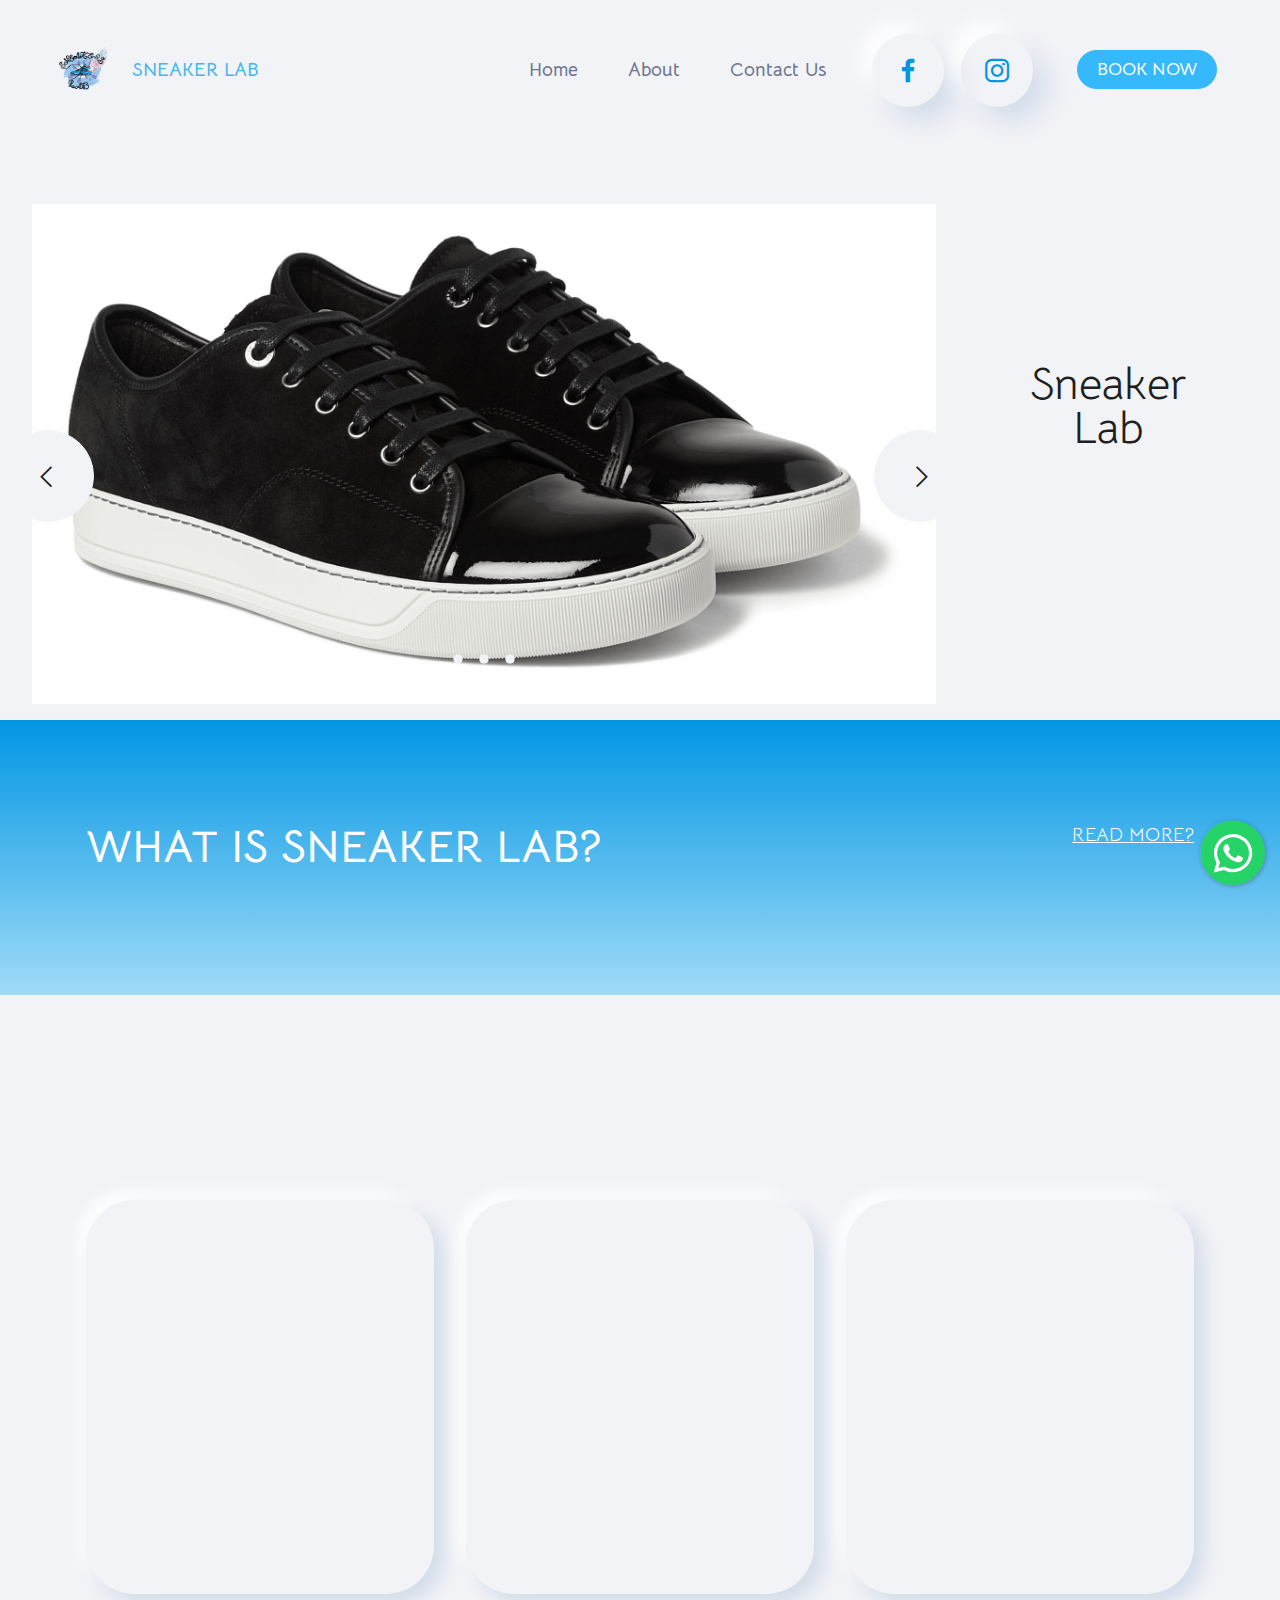
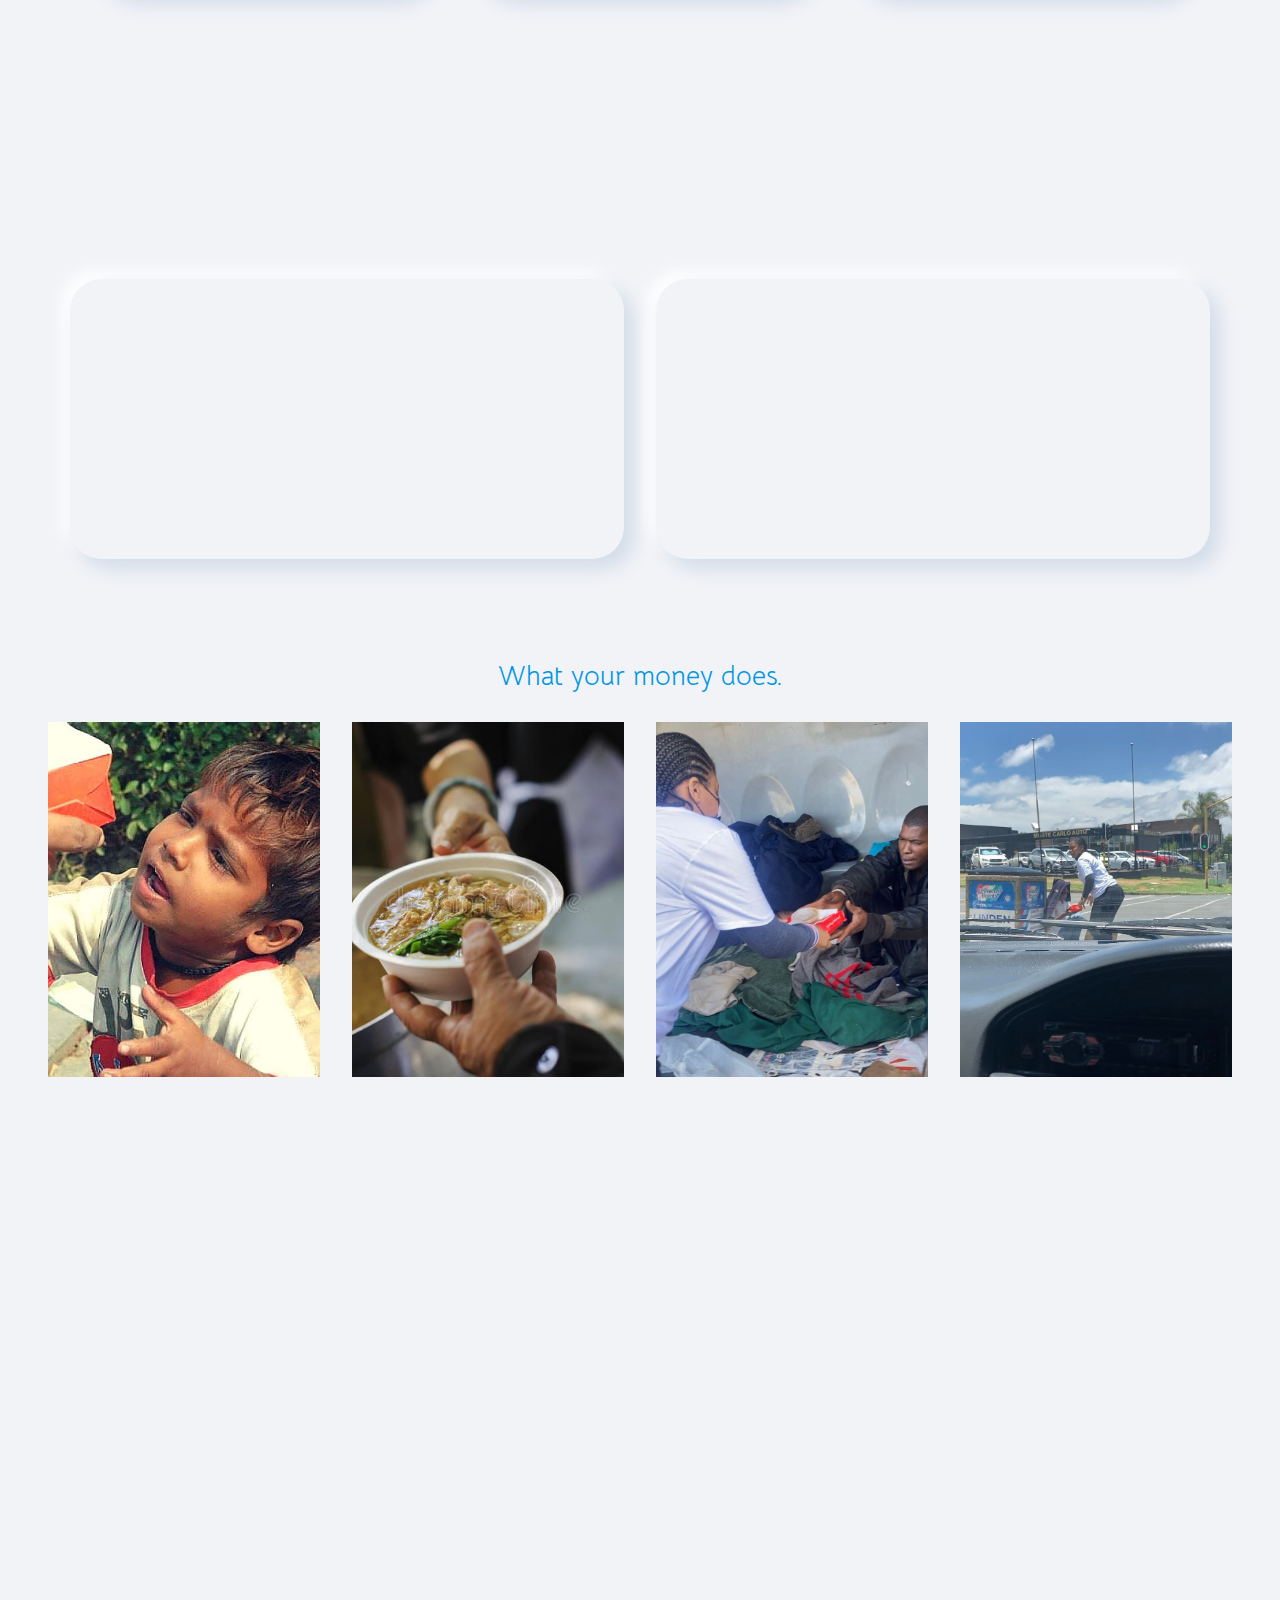
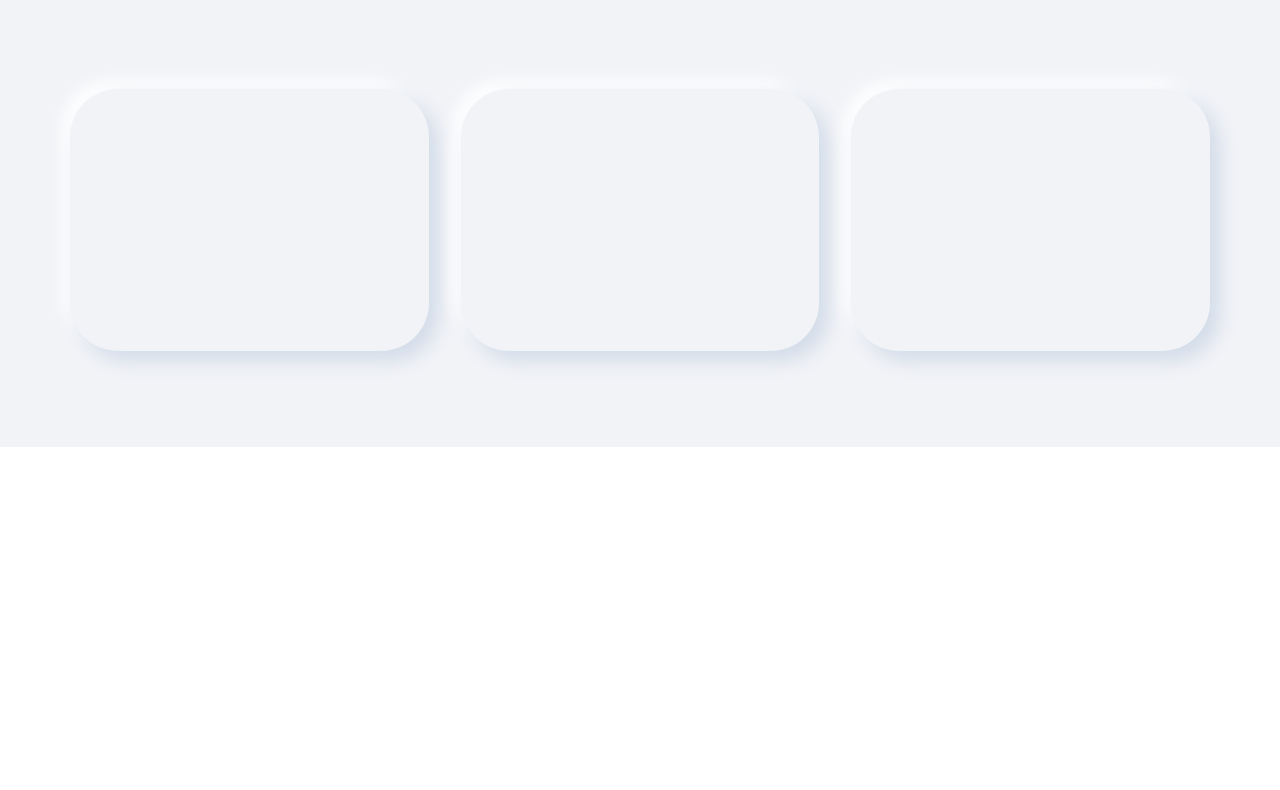
==== index.html @ 03f4afb6 "create github pages" ====
<!DOCTYPE html>
<html  >
<head>
  
  <meta charset="UTF-8">
  <meta http-equiv="X-UA-Compatible" content="IE=edge">
  
  <meta name="viewport" content="width=device-width, initial-scale=1, minimum-scale=1">
  <link rel="shortcut icon" href="assets/images/a-new-design-made-with-postermywall-180x127.png" type="image/x-icon">
  <meta name="description" content="">
  
  
  <title>Home</title>
  <link rel="stylesheet" href="assets/web/assets/mobirise-icons2/mobirise2.css">
  <link rel="stylesheet" href="assets/tether/tether.min.css">
  <link rel="stylesheet" href="assets/bootstrap/css/bootstrap.min.css">
  <link rel="stylesheet" href="assets/bootstrap/css/bootstrap-grid.min.css">
  <link rel="stylesheet" href="assets/bootstrap/css/bootstrap-reboot.min.css">
  <link rel="stylesheet" href="assets/animatecss/animate.css">
    <link rel="stylesheet" href="assets/chatbutton/floating-wpp.css">
  <link rel="stylesheet" href="assets/dropdown/css/style.css">
  <link rel="stylesheet" href="assets/socicon/css/styles.css">
  <link rel="preload" href="https://fonts.googleapis.com/css?family=Bellota+Text:300,300i,400,400i,700,700i&display=swap" as="style" onload="this.onload=null;this.rel='stylesheet'">
  <noscript><link rel="stylesheet" href="https://fonts.googleapis.com/css?family=Bellota+Text:300,300i,400,400i,700,700i&display=swap"></noscript>
  <link rel="preload" as="style" href="assets/mobirise/css/mbr-additional.css"><link rel="stylesheet" href="assets/mobirise/css/mbr-additional.css" type="text/css">
  
  
  
  
</head>
<body>
  
  <section class="menu menu1 cid-sWu8OnrhrU" once="menu" id="header">
    
    <nav class="navbar navbar-dropdown navbar-expand-lg">
        <div class="container">
            <div class="navbar-brand">
                <span class="navbar-logo">
                    <a href="index.html#intro">
                        <img src="[data-uri]" alt="logo" style="height: 3rem;" loading="lazy" class="lazyload" data-src="assets/images/a-new-design-made-with-postermywall-180x127.png">
                    </a>
                </span>
                <span class="navbar-caption-wrap"><a class="navbar-caption text-info text-primary display-7" href="index.html#intro">SNEAKER LAB</a></span>
            </div>
            <button class="navbar-toggler" type="button" data-toggle="collapse" data-target="#navbarSupportedContent" aria-controls="navbarNavAltMarkup" aria-expanded="false" aria-label="Toggle navigation">
                <div class="hamburger">
                    <span></span>
                    <span></span>
                    <span></span>
                    <span></span>
                </div>
            </button>
            <div class="collapse navbar-collapse" id="navbarSupportedContent">
                <ul class="navbar-nav nav-dropdown" data-app-modern-menu="true"><li class="nav-item"><a class="nav-link link text-warning text-primary display-7" href="index.html#intro">
                            Home</a></li>
                    <li class="nav-item"><a class="nav-link link text-warning text-primary display-7" href="about.html#content2-a">
                            About</a></li>
                    <li class="nav-item"><a class="nav-link link text-warning text-primary display-7" href="index.html#contact-us">Contact Us</a></li></ul>
                <div class="icons-menu">
                    <a class="iconfont-wrapper" href="https://www.facebook.com/Sneakers_Lab-111916371315018" target="_blank">
                        <span class="p-2 mbr-iconfont socicon-facebook socicon"></span>
                    </a>
                    <a class="iconfont-wrapper" href="https://www.instagram.com/__sneakers_lab_/" target="_blank">
                        <span class="p-2 mbr-iconfont socicon-instagram socicon"></span>
                    </a>
                    
                    
                </div>
                <div class="navbar-buttons mbr-section-btn"><a class="btn btn-success display-4" href="booking.html#form">BOOK NOW</a></div>
            </div>
        </div>
    </nav>
</section>

<section data-bs-version="5.1" class="slider2 bistro_header6 cid-sWczAq9Obl" id="intro">
    
    
    <div class="container-fluid">
        <div class="row justify-content-center">
            <div class="col-12 col-md-12 col-lg-9">
                <div class="carousel slide carousel-fade" id="sYumFVxSzv" data-ride="carousel" data-bs-ride="carousel" data-interval="4000" data-bs-interval="4000">
                    <ol class="carousel-indicators">
                        <li data-slide-to="0" data-bs-slide-to="0" class="active" data-target="#sYumFVxSzv" data-bs-target="#sYumFVxSzv"></li><li data-slide-to="1" data-bs-slide-to="1" class="active" data-target="#sYumFVxSzv" data-bs-target="#sYumFVxSzv"></li><li data-slide-to="2" data-bs-slide-to="2" class="active" data-target="#sYumFVxSzv" data-bs-target="#sYumFVxSzv"></li>
                        
                        
                    </ol>
                    <div class="carousel-inner">
                        

                        <div class="carousel-item slider-image item active">
                            <div class="item-wrapper">
                                <img class="d-block w-100 lazyload" src="[data-uri]" data-slide-to="1" data-bs-slide-to="1" loading="lazy" data-src="assets/images/mbr-1920x1280.png">
                                
                            </div>
                        </div><div class="carousel-item slider-image item">
                            <div class="item-wrapper">
                                <img class="d-block w-100 lazyload" src="[data-uri]" data-slide-to="2" data-bs-slide-to="2" loading="lazy" data-src="assets/images/mbr-1920x1280.jpg">
                                
                            </div>
                        </div><div class="carousel-item slider-image item">
                            <div class="item-wrapper">
                                <img class="d-block w-100 lazyload" src="[data-uri]" data-slide-to="0" data-bs-slide-to="0" loading="lazy" data-src="assets/images/mbr-1920x1141.jpg">
                                
                            </div>
                        </div>
                    </div>
                    <a class="carousel-control carousel-control-prev" role="button" data-slide="prev" data-bs-slide="prev" href="#sYumFVxSzv">
                        <span class="mobi-mbri mobi-mbri-arrow-prev" aria-hidden="true"></span>
                        <span class="sr-only visually-hidden">Previous</span>
                    </a>
                    <a class="carousel-control carousel-control-next" role="button" data-slide="next" data-bs-slide="next" href="#sYumFVxSzv">
                        <span class="mobi-mbri mobi-mbri-arrow-next" aria-hidden="true"></span>
                        <span class="sr-only visually-hidden">Next</span>
                    </a>
                </div>
            </div>
            <div class="col-12 col-md-12 col-lg-3 height_100">
                <div class="content_wrap">
                    <div class="header_box">
                        <h5 class="mbr-section-title mbr-fonts-style display-2">Sneaker Lab</h5>
                        <p class="mbr-section-text mb-0 mbr-fonts-style display-4">For the Best Clean sneakers make your booking and bring those sneakers for a fix.</p>
                        
                    
                    </div>
                </div>
            </div>
        </div>
    </div>
</section>

<section class="title2 cleanm4_title2 cid-sWcPcFgCgg" id="read-more">

	

	

	<div class="align-center container">
		<div class="row">
			<div class="col-lg-12 col-md-12">
				<div class="content-inner d-flex justify-content-between flex-wrap align-center">
					<div class="left-content">
						<h1 class="mbr-fonts-style mbr-section-title mbr-bold align-left display-2">WHAT IS SNEAKER LAB?
						</h1>
						<p class="mbr-text align-left mbr-fonts-style display-7">It is a laboratory&nbsp; which focuses on the washing sneakers with the best chemicals<br>with the intention of keeping them new and clean as possible.</p>
					</div>
					<div class="right-content">
						<p class="mbr-text align-center mbr-fonts-style display-7"><a href="about.html#info" class="text-white">READ MORE?</a></p>
						<div class="buttons-wrap w-100">
							
						</div>
					</div>

				</div>
			</div>
		</div>
	</div>
</section>

<section class="team2 cid-svGY7IsFgK" id="our-team">
    
    
    <div class="container">
        <div class="row justify-content-center">
            <div class="col-12">
                <h2 class="title align-left mbr-fonts-style mb-5 display-2"><strong>Our Team</strong></h2>

            </div>
            <div class="card col-12 col-md-6 col-lg-4">
                <div class="card-wrapper">
                    <a href="https://www.facebook.com/justice.adams.756" target="_blank"><img src="[data-uri]" alt="Justice Adams" loading="lazy" class="lazyload" data-src="assets/images/ja-359x336.jpeg"></a>
                    <div class="card-box">
                        <h4 class="card-title mbr-fonts-style mb-2 display-5"><strong>Justice Adams</strong></h4>
                        <h5 class="card-text mbr-fonts-style display-7"><strong>CEO</strong></h5>
                    </div>




                </div>
            </div>
            <div class="card col-12 col-md-6 col-lg-4">
                <div class="card-wrapper">
                    <a href="tel:+27 73 850 0623"><img src="[data-uri]" alt="Linda" loading="lazy" class="lazyload" data-src="assets/images/co-fpunder-359x479.jpeg"></a>
                    <div class="card-box">
                        <h4 class="card-title mbr-fonts-style mb-2 display-5"><strong>Linda Dlamini</strong></h4>
                        <h5 class="card-text mbr-fonts-style display-7"><strong>Co-founder</strong></h5>
                    </div>

                </div>
            </div>
            <div class="card col-12 col-md-6 col-lg-4">
                <div class="card-wrapper">
                    <a href="tel:+27 79 238 1767"><img src="[data-uri]" alt="Neliswa" loading="lazy" class="lazyload" data-src="assets/images/d5b89376-2c55-46fb-8870-1d58cc305aed-359x479.jpeg"></a>
                    <div class="card-box">
                        <h4 class="card-title mbr-fonts-style mb-2 display-5"><strong>Neliswa Ginindza</strong></h4>
                        <h5 class="card-text mbr-fonts-style display-7"><strong>COO</strong></h5>
                    </div>

                </div>
            </div>


        </div>
    </div>
</section>

<section class="testimonials1 cid-sWdMJXR8So" id="testimonials">
    
    
    <div class="container">
        <h3 class="mbr-section-title mbr-fonts-style align-center mb-5 display-2">
            <strong>Testimonials</strong>
        </h3>
        <div class="row justify-content-center">
            <div class="card col-12 col-md-6 col-lg-6">
                <div class="card-wrapper">
                    <p class="mbr-text align-left mbr-fonts-style mb-4 display-7">I once brought my sneaker to them and i never regretted myself, they came back smelling fresh and so clean. I was really happy with the service<br></p>
                    <div class="d-flex mb-md-0 mb-4">
                        <div class="image-wrapper">
                            <img src="[data-uri]" alt="sandile" loading="lazy" class="lazyload" data-src="assets/images/mbr-139x229.png">
                        </div>
                        <div class="text-wrapper">
                            <p class="name mbr-fonts-style mb-1 display-7">
                                <strong>Sandile NKambule</strong></p>
                            <p class="position mbr-fonts-style display-4">
                                <strong>Client</strong>
                            </p>
                        </div>
                    </div>
                </div>
            </div>
            <div class="card col-12 col-md-6 col-lg-6">
                <div class="card-wrapper">
                    <p class="mbr-text align-left mbr-fonts-style mb-4 display-7">I just wanted to share a quick note and let you know that you guys do a really good job. I'm glad I decided to work with you. It's really great how easy your websites are to update and manage.<br></p>
                    <div class="d-flex mb-md-0 mb-4">
                        <div class="image-wrapper">
                            <img src="[data-uri]" alt="Gcina" loading="lazy" class="lazyload" data-src="assets/images/mbr-139x139.png">
                        </div>
                        <div class="text-wrapper">
                            <p class="name mbr-fonts-style mb-1 display-7">
                                <strong>Gcinile Dlamini</strong></p>
                            <p class="position mbr-fonts-style display-4">
                                <strong>Client</strong>
                            </p>
                        </div>
                    </div>
                </div>
            </div>
        </div>
    </div>
</section>

<section class="gallery6 mbr-gallery cid-sWdICHq1sK" id="pics">
    

    

    <div class="container-fluid">
        <div class="mbr-section-head">
            
            <h4 class="mbr-section-subtitle mbr-fonts-style align-center mb-0 mt-2 display-5">What your money does.</h4>
        </div>
        <div class="row mbr-gallery mt-4">
            <div class="col-12 col-md-6 col-lg-3 item gallery-image active">
                <div class="item-wrapper" data-toggle="modal" data-target="#sYumG0rHiR-modal" data-bs-toggle="modal">
                    <img class="w-100 lazyload" src="[data-uri]" alt="" data-slide-to="0" data-bs-slide-to="0" data-target="#lb-sYumG0rHiR" loading="lazy" data-src="assets/images/poor3-1200x627.jpg">
                    <div class="icon-wrapper">
                        <span class="mobi-mbri mobi-mbri-search mbr-iconfont mbr-iconfont-btn"></span>
                    </div>
                </div>
                
            </div><div class="col-12 col-md-6 col-lg-3 item gallery-image active">
                <div class="item-wrapper" data-toggle="modal" data-target="#sYumG0rHiR-modal" data-bs-toggle="modal">
                    <img class="w-100 lazyload" src="[data-uri]" alt="" data-slide-to="1" data-bs-slide-to="1" data-target="#lb-sYumG0rHiR" loading="lazy" data-src="assets/images/poor2-800x532.jpg">
                    <div class="icon-wrapper">
                        <span class="mobi-mbri mobi-mbri-search mbr-iconfont mbr-iconfont-btn"></span>
                    </div>
                </div>
                
            </div><div class="col-12 col-md-6 col-lg-3 item gallery-image active">
                <div class="item-wrapper" data-toggle="modal" data-target="#sYumG0rHiR-modal" data-bs-toggle="modal">
                    <img class="w-100 lazyload" src="[data-uri]" alt="" data-slide-to="2" data-bs-slide-to="2" data-target="#lb-sYumG0rHiR" loading="lazy" data-src="assets/images/photo1-750x977.jpg">
                    <div class="icon-wrapper">
                        <span class="mobi-mbri mobi-mbri-search mbr-iconfont mbr-iconfont-btn"></span>
                    </div>
                </div>
                
            </div><div class="col-12 col-md-6 col-lg-3 item gallery-image active">
                <div class="item-wrapper" data-toggle="modal" data-target="#sYumG0rHiR-modal" data-bs-toggle="modal">
                    <img class="w-100 lazyload" src="[data-uri]" alt="" data-slide-to="3" data-bs-slide-to="3" data-target="#lb-sYumG0rHiR" loading="lazy" data-src="assets/images/photo5-750x973.jpg">
                    <div class="icon-wrapper">
                        <span class="mobi-mbri mobi-mbri-search mbr-iconfont mbr-iconfont-btn"></span>
                    </div>
                </div>
                
            </div>
            
            
            
        </div>

        <div class="modal mbr-slider" tabindex="-1" role="dialog" aria-hidden="true" id="sYumG0rHiR-modal">
            <div class="modal-dialog" role="document">
                <div class="modal-content">
                    <div class="modal-body">
                        <div class="carousel slide carousel-fade" id="lb-sYumG0rHiR" data-ride="carousel" data-interval="7000">
                            <div class="carousel-inner">
                                <div class="carousel-item active">
                                    <img class="d-block w-100 lazyload" src="[data-uri]" alt="" loading="lazy" data-src="assets/images/poor3-1200x627.jpg">
                                </div><div class="carousel-item">
                                    <img class="d-block w-100 lazyload" src="[data-uri]" alt="" loading="lazy" data-src="assets/images/poor2-800x532.jpg">
                                </div><div class="carousel-item">
                                    <img class="d-block w-100 lazyload" src="[data-uri]" alt="" loading="lazy" data-src="assets/images/photo1-750x977.jpg">
                                </div><div class="carousel-item">
                                    <img class="d-block w-100 lazyload" src="[data-uri]" alt="" loading="lazy" data-src="assets/images/photo5-750x973.jpg">
                                </div>
                                
                                
                                
                            </div>
                            <ol class="carousel-indicators">
                                <li data-slide-to="0" class="active" data-bs-slide-to="0" data-target="#lb-sYumG0rHiR"></li><li data-slide-to="1" class="" data-bs-slide-to="1" data-target="#lb-sYumG0rHiR"></li><li data-slide-to="2" class="" data-bs-slide-to="2" data-target="#lb-sYumG0rHiR"></li><li data-slide-to="3" class="" data-bs-slide-to="3" data-target="#lb-sYumG0rHiR"></li>
                                
                                
                                
                            </ol>
                            <a role="button" href="" class="close" data-dismiss="modal" aria-label="Close">
                            </a>
                            <a class="carousel-control-prev carousel-control" role="button" data-slide="prev" href="#lb-sYumG0rHiR">
                                <span class="mobi-mbri mobi-mbri-arrow-prev" aria-hidden="true"></span>
                                <span class="sr-only">Previous</span>
                            </a>
                            <a class="carousel-control-next carousel-control" role="button" data-slide="next" href="#lb-sYumG0rHiR">
                                <span class="mobi-mbri mobi-mbri-arrow-next" aria-hidden="true"></span>
                                <span class="sr-only">Next</span>
                            </a>
                        </div>
                    </div>
                </div>
            </div>
        </div>
    </div>
</section>

<section class="contacts6 cid-svGYbGfssB" id="follow-us">

    

    

    <div class="container">
        <div class="row align-items-center justify-content-center">
            <div class="text-content col-12 col-md-6 order-2">
                <h2 class="mbr-section-title mbr-fonts-style pb-3 display-2">
                    <strong>Follow Us</strong>
                </h2>
                <p class="mbr-text mbr-fonts-style display-7"><strong>Do follow us on these media platforms, watch our videos and do remember to give those thumbs up and share the page. Thank You.</strong><br></p>
            </div>
            <div class="icons d-flex align-items-center col-12 col-md-6 justify-content-end mt-md-0 mt-2 flex-wrap">
                <a href="https://vm.tiktok.com/ZSe4xp9v5/" target="_blank">
                    <span class="mbr-iconfont mbr-iconfont-social socicon-tiktok socicon"></span>
                </a>
                <a href="https://www.facebook.com/Sneakers_Lab-111916371315018" target="_blank">
                    <span class="mbr-iconfont mbr-iconfont-social socicon-facebook socicon"></span>
                </a>
                <a href="https://www.instagram.com/__sneakers_lab_/" target="_blank">
                    <span class="mbr-iconfont mbr-iconfont-social socicon-instagram socicon"></span>
                </a>
                
                
                
                
                
                
                
            </div>
        </div>
    </div>

</section>

<section class="contact5 cid-sWdOMdwrEZ" id="contact-us">
    

    
    <div class="container">
        <div class="row">
            <div class="col-12 pb-5 col-lg-9">
                <h3 class="mbr-section-title mbr-fonts-style align-center mb-0 display-1">
                    <strong>Contacts</strong>
                </h3>
                <h5 class="mbr-section-subtitle mbr-fonts-style align-center mb-0 mt-2 display-7"><strong>We are open from </strong><em><strong>8 am to 5 pm</strong></em><strong> on Weekdays and we close at 3 pm on Saturdays and on public holidays.</strong></h5>
            </div>
        </div>
        <div class="row justify-content-center">
            <div class="card col-12 col-md-6 col-lg-4">
                <div class="card-wrapper">
                    <div class="card-box align-left">
                        <div class="iconfont-wrapper">
                            <a href="mailto:msandory@gmail.com"><span class="mbr-iconfont mobi-mbri-letter mobi-mbri"></span></a>
                        </div>
                        <h5 class="card-title mbr-fonts-style display-5"><strong>Email</strong></h5>
                        <p class="card-text mbr-fonts-style display-7">sneakerslab68@gmail.com<br></p>
                    </div>
                </div>
            </div>
            <div class="card col-12 col-md-6 col-lg-4">
                <div class="card-wrapper">
                    <div class="card-box align-left">
                        <div class="iconfont-wrapper">
                            <a href="about.html#map1-h"><span class="mbr-iconfont mobi-mbri-map-pin mobi-mbri"></span></a>
                        </div>
                        <h5 class="card-title mbr-fonts-style display-5"><strong>Head Office</strong></h5>
                        <p class="card-text mbr-fonts-style display-7">340 Pretoria Avenue, Randburg, Gauteng<br></p>
                    </div>
                </div>
            </div>
            <div class="card col-12 col-md-6 col-lg-4">
                <div class="card-wrapper">
                    <div class="card-box align-left">
                        <div class="iconfont-wrapper">
                            <a href="https://wa.me/27 74 248 3738"><span class="mbr-iconfont mobi-mbri-phone mobi-mbri"></span></a>
                        </div>
                        <h5 class="card-title mbr-fonts-style display-5"><strong>Phone</strong></h5>
                        <p class="card-text mbr-fonts-style display-7">+27 74 248 3738<br></p>
                    </div>
                </div>
            </div>
        </div>
    </div>
</section>

<section class="footer2 cid-svMGZ7Ygy3 mbr-reveal" once="footers" id="footer">
    
    
    <div class="container">
        <div class="media-container-row">
            <div class="col-12 col-md-12 col-lg-12">
                <p class="mbr-text align-right links mbr-fonts-style display-7"><strong><a href="index.html#intro" class="text-info text-primary">Home</a>&nbsp; &nbsp;&nbsp;<a href="about.html#info" class="text-info text-primary">About</a>&nbsp;&nbsp;&nbsp;<a href="index.html#contact-us" class="text-info text-primary">Contact</a></strong></p>
            </div>
        </div>
        <div class="footer-lower">
            <div class="media-container-row">
                <div class="col-md-12">
                    <hr>
                </div>
            </div>
            <div class="media-container-row">
                <div class="col-md-6 copyright">
                    <p class="mbr-text mbr-fonts-style display-7"><strong>
                            © Copyright 2022 SneakerLab - All Rights Reserved
                        </strong></p>
                </div>
                <div class="col-md-6">
                    <div class="social-list align-right">
                        <div class="soc-item">

                            <a href="https://vm.tiktok.com/ZSe4xp9v5/"><span class="mbr-iconfont mbr-iconfont-social socicon-tiktok socicon"></span></a>

                        </div>
                        <div class="soc-item">

                            <a href="https://www.facebook.com/Sneakers_Lab-111916371315018"><span class="mbr-iconfont mbr-iconfont-social socicon-facebook socicon"></span></a>

                        </div>
                        <div class="soc-item">

                            <a href="https://www.instagram.com/__sneakers_lab_/"><span class="mbr-iconfont mbr-iconfont-social socicon-instagram socicon"></span></a>

                        </div>
                        
                        
                        
                    </div>
                </div>
            </div>
        </div>
    </div>
</section>


<script src="assets/web/assets/jquery/jquery.min.js"></script>
  <script src="assets/popper/popper.min.js"></script>
  <script src="assets/tether/tether.min.js"></script>
  <script src="assets/bootstrap/js/bootstrap.min.js"></script>
  <script src="assets/smoothscroll/smooth-scroll.js"></script>
  <script src="assets/viewportchecker/jquery.viewportchecker.js"></script>
      <script src="assets/chatbutton/floating-wpp.js"></script>
  <script src="assets/chatbutton/script.js"></script>
  <script src="assets/dropdown/js/nav-dropdown.js"></script>
  <script src="assets/dropdown/js/navbar-dropdown.js"></script>
  <script src="assets/touchswipe/jquery.touch-swipe.min.js"></script>
  <script src="assets/sociallikes/social-likes.js"></script>
  <script src="assets/theme/js/script.js"></script>
    
  
 <div id="scrollToTop" class="scrollToTop mbr-arrow-up"><a style="text-align: center;"><i class="mbr-arrow-up-icon mbr-arrow-up-icon-cm cm-icon cm-icon-smallarrow-up"></i></a></div>
    <input name="animation" type="hidden">
  <script>"use strict";if("loading"in HTMLImageElement.prototype){document.querySelectorAll('img[loading="lazy"],iframe[loading="lazy"]').forEach(e=>{e.src=e.dataset.src,e.style.paddingTop=100*e.getAttribute("data-aspectratio")+"%",e.style.height=0,e.onload=function(){e.removeAttribute("style")}})}else{const e=document.createElement("script");e.src="https://cdnjs.cloudflare.com/ajax/libs/lazysizes/5.1.2/lazysizes.min.js",document.body.appendChild(e)}</script>
<div id="chatbutton-wa" data-phone="+27742483738" data-showpopup="true" data-headertitle="👋 Chat with us on WhatsApp!" data-popupmessage="Hi!👋

Type a message here. It will go straight to our phone! 🔥

Sneaker Lab Team" data-placeholder="I'd like to make a booking..." data-position="left" data-headercolor="#39847a" data-backgroundcolor="#e5ddd5" data-autoopentimeout="0" data-size="65px"><div class="floating-wpp-button" style="width: 65px; height: 65px;"><div class="floating-wpp-button-image"><!--?xml version="1.0" encoding="UTF-8" standalone="no"?--><svg xmlns="http://www.w3.org/2000/svg" xmlns:xlink="http://www.w3.org/1999/xlink" style="isolation:isolate" viewBox="0 0 800 800" width="65" height="65"><defs><clipPath id="_clipPath_A3g8G5hPEGG2L0B6hFCxamU4cc8rfqzQ"><rect width="800" height="800"></rect></clipPath></defs><g clip-path="url(#_clipPath_A3g8G5hPEGG2L0B6hFCxamU4cc8rfqzQ)"><g><path d=" M 787.59 800 L 12.41 800 C 5.556 800 0 793.332 0 785.108 L 0 14.892 C 0 6.667 5.556 0 12.41 0 L 787.59 0 C 794.444 0 800 6.667 800 14.892 L 800 785.108 C 800 793.332 794.444 800 787.59 800 Z " fill="rgb(37,211,102)"></path></g><g><path d=" M 508.558 450.429 C 502.67 447.483 473.723 433.24 468.325 431.273 C 462.929 429.308 459.003 428.328 455.078 434.22 C 451.153 440.114 439.869 453.377 436.434 457.307 C 433 461.236 429.565 461.729 423.677 458.78 C 417.79 455.834 398.818 449.617 376.328 429.556 C 358.825 413.943 347.008 394.663 343.574 388.768 C 340.139 382.873 343.207 379.687 346.155 376.752 C 348.804 374.113 352.044 369.874 354.987 366.436 C 357.931 362.999 358.912 360.541 360.875 356.614 C 362.837 352.683 361.857 349.246 360.383 346.299 C 358.912 343.352 347.136 314.369 342.231 302.579 C 337.451 291.099 332.597 292.654 328.983 292.472 C 325.552 292.301 321.622 292.265 317.698 292.265 C 313.773 292.265 307.394 293.739 301.996 299.632 C 296.6 305.527 281.389 319.772 281.389 348.752 C 281.389 377.735 302.487 405.731 305.431 409.661 C 308.376 413.592 346.949 473.062 406.015 498.566 C 420.062 504.634 431.03 508.256 439.581 510.969 C 453.685 515.451 466.521 514.818 476.666 513.302 C 487.978 511.613 511.502 499.06 516.409 485.307 C 521.315 471.55 521.315 459.762 519.842 457.307 C 518.371 454.851 514.446 453.377 508.558 450.429 Z  M 401.126 597.117 L 401.047 597.117 C 365.902 597.104 331.431 587.661 301.36 569.817 L 294.208 565.572 L 220.08 585.017 L 239.866 512.743 L 235.21 505.332 C 215.604 474.149 205.248 438.108 205.264 401.1 C 205.307 293.113 293.17 205.257 401.204 205.257 C 453.518 205.275 502.693 225.674 539.673 262.696 C 576.651 299.716 597.004 348.925 596.983 401.258 C 596.939 509.254 509.078 597.117 401.126 597.117 Z  M 567.816 234.565 C 523.327 190.024 464.161 165.484 401.124 165.458 C 271.24 165.458 165.529 271.161 165.477 401.085 C 165.46 442.617 176.311 483.154 196.932 518.892 L 163.502 641 L 288.421 608.232 C 322.839 627.005 361.591 636.901 401.03 636.913 L 401.126 636.913 L 401.127 636.913 C 530.998 636.913 636.717 531.2 636.77 401.274 C 636.794 338.309 612.306 279.105 567.816 234.565" fill-rule="evenodd" fill="rgb(255,255,255)"></path></g></g></svg></div></div></div>
 </body>
</html>
---- assets/web/assets/mobirise-icons2/mobirise2.css ----
@font-face {
  font-family: 'Moririse2';
  font-display: swap;
  src:  url('mobirise2.eot?f2bix4');
  src:  url('mobirise2.eot?f2bix4#iefix') format('embedded-opentype'),
    url('mobirise2.ttf?f2bix4') format('truetype'),
    url('mobirise2.woff?f2bix4') format('woff'),
    url('mobirise2.svg?f2bix4#mobirise2') format('svg');
  font-weight: normal;
  font-style: normal;
}

[class^="mobi-"], [class*=" mobi-"] {
  /* use !important to prevent issues with browser extensions that change fonts */
  font-family: 'Moririse2' !important;
  speak: none;
  font-style: normal;
  font-weight: normal;
  font-variant: normal;
  text-transform: none;
  line-height: 1;

  /* Better Font Rendering =========== */
  -webkit-font-smoothing: antialiased;
  -moz-osx-font-smoothing: grayscale;
}

.mobi-mbri-add-submenu:before {
  content: "\e900";
}
.mobi-mbri-alert:before {
  content: "\e901";
}
.mobi-mbri-align-center:before {
  content: "\e902";
}
.mobi-mbri-align-justify:before {
  content: "\e903";
}
.mobi-mbri-align-left:before {
  content: "\e904";
}
.mobi-mbri-align-right:before {
  content: "\e905";
}
.mobi-mbri-android:before {
  content: "\e906";
}
.mobi-mbri-apple:before {
  content: "\e907";
}
.mobi-mbri-arrow-down:before {
  content: "\e908";
}
.mobi-mbri-arrow-next:before {
  content: "\e909";
}
.mobi-mbri-arrow-prev:before {
  content: "\e90a";
}
.mobi-mbri-arrow-up:before {
  content: "\e90b";
}
.mobi-mbri-bold:before {
  content: "\e90c";
}
.mobi-mbri-bookmark:before {
  content: "\e90d";
}
.mobi-mbri-bootstrap:before {
  content: "\e90e";
}
.mobi-mbri-briefcase:before {
  content: "\e90f";
}
.mobi-mbri-browse:before {
  content: "\e910";
}
.mobi-mbri-bulleted-list:before {
  content: "\e911";
}
.mobi-mbri-calendar:before {
  content: "\e912";
}
.mobi-mbri-camera:before {
  content: "\e913";
}
.mobi-mbri-cart-add:before {
  content: "\e914";
}
.mobi-mbri-cart-full:before {
  content: "\e915";
}
.mobi-mbri-cash:before {
  content: "\e916";
}
.mobi-mbri-change-style:before {
  content: "\e917";
}
.mobi-mbri-chat:before {
  content: "\e918";
}
.mobi-mbri-clock:before {
  content: "\e919";
}
.mobi-mbri-close:before {
  content: "\e91a";
}
.mobi-mbri-cloud:before {
  content: "\e91b";
}
.mobi-mbri-code:before {
  content: "\e91c";
}
.mobi-mbri-contact-form:before {
  content: "\e91d";
}
.mobi-mbri-credit-card:before {
  content: "\e91e";
}
.mobi-mbri-cursor-click:before {
  content: "\e91f";
}
.mobi-mbri-cust-feedback:before {
  content: "\e920";
}
.mobi-mbri-database:before {
  content: "\e921";
}
.mobi-mbri-delivery:before {
  content: "\e922";
}
.mobi-mbri-desktop:before {
  content: "\e923";
}
.mobi-mbri-devices:before {
  content: "\e924";
}
.mobi-mbri-down:before {
  content: "\e925";
}
.mobi-mbri-download-2:before {
  content: "\e926";
}
.mobi-mbri-download:before {
  content: "\e927";
}
.mobi-mbri-drag-n-drop-2:before {
  content: "\e928";
}
.mobi-mbri-drag-n-drop:before {
  content: "\e929";
}
.mobi-mbri-edit-2:before {
  content: "\e92a";
}
.mobi-mbri-edit:before {
  content: "\e92b";
}
.mobi-mbri-error:before {
  content: "\e92c";
}
.mobi-mbri-extension:before {
  content: "\e92d";
}
.mobi-mbri-features:before {
  content: "\e92e";
}
.mobi-mbri-file:before {
  content: "\e92f";
}
.mobi-mbri-flag:before {
  content: "\e930";
}
.mobi-mbri-folder:before {
  content: "\e931";
}
.mobi-mbri-gift:before {
  content: "\e932";
}
.mobi-mbri-github:before {
  content: "\e933";
}
.mobi-mbri-globe-2:before {
  content: "\e934";
}
.mobi-mbri-globe:before {
  content: "\e935";
}
.mobi-mbri-growing-chart:before {
  content: "\e936";
}
.mobi-mbri-hearth:before {
  content: "\e937";
}
.mobi-mbri-help:before {
  content: "\e938";
}
.mobi-mbri-home:before {
  content: "\e939";
}
.mobi-mbri-hot-cup:before {
  content: "\e93a";
}
.mobi-mbri-idea:before {
  content: "\e93b";
}
.mobi-mbri-image-gallery:before {
  content: "\e93c";
}
.mobi-mbri-image-slider:before {
  content: "\e93d";
}
.mobi-mbri-info:before {
  content: "\e93e";
}
.mobi-mbri-italic:before {
  content: "\e93f";
}
.mobi-mbri-key:before {
  content: "\e940";
}
.mobi-mbri-laptop:before {
  content: "\e941";
}
.mobi-mbri-layers:before {
  content: "\e942";
}
.mobi-mbri-left-right:before {
  content: "\e943";
}
.mobi-mbri-left:before {
  content: "\e944";
}
.mobi-mbri-letter:before {
  content: "\e945";
}
.mobi-mbri-like:before {
  content: "\e946";
}
.mobi-mbri-link:before {
  content: "\e947";
}
.mobi-mbri-lock:before {
  content: "\e948";
}
.mobi-mbri-login:before {
  content: "\e949";
}
.mobi-mbri-logout:before {
  content: "\e94a";
}
.mobi-mbri-magic-stick:before {
  content: "\e94b";
}
.mobi-mbri-map-pin:before {
  content: "\e94c";
}
.mobi-mbri-menu:before {
  content: "\e94d";
}
.mobi-mbri-mobile-2:before {
  content: "\e94e";
}
.mobi-mbri-mobile-horizontal:before {
  content: "\e94f";
}
.mobi-mbri-mobile:before {
  content: "\e950";
}
.mobi-mbri-mobirise:before {
  content: "\e951";
}
.mobi-mbri-more-horizontal:before {
  content: "\e952";
}
.mobi-mbri-more-vertical:before {
  content: "\e953";
}
.mobi-mbri-music:before {
  content: "\e954";
}
.mobi-mbri-new-file:before {
  content: "\e955";
}
.mobi-mbri-numbered-list:before {
  content: "\e956";
}
.mobi-mbri-opened-folder:before {
  content: "\e957";
}
.mobi-mbri-pages:before {
  content: "\e958";
}
.mobi-mbri-paper-plane:before {
  content: "\e959";
}
.mobi-mbri-paperclip:before {
  content: "\e95a";
}
.mobi-mbri-phone:before {
  content: "\e95b";
}
.mobi-mbri-photo:before {
  content: "\e95c";
}
.mobi-mbri-photos:before {
  content: "\e95d";
}
.mobi-mbri-pin:before {
  content: "\e95e";
}
.mobi-mbri-play:before {
  content: "\e95f";
}
.mobi-mbri-plus:before {
  content: "\e960";
}
.mobi-mbri-preview:before {
  content: "\e961";
}
.mobi-mbri-print:before {
  content: "\e962";
}
.mobi-mbri-protect:before {
  content: "\e963";
}
.mobi-mbri-question:before {
  content: "\e964";
}
.mobi-mbri-quote-left:before {
  content: "\e965";
}
.mobi-mbri-quote-right:before {
  content: "\e966";
}
.mobi-mbri-redo:before {
  content: "\e967";
}
.mobi-mbri-refresh:before {
  content: "\e968";
}
.mobi-mbri-responsive-2:before {
  content: "\e969";
}
.mobi-mbri-responsive:before {
  content: "\e96a";
}
.mobi-mbri-right:before {
  content: "\e96b";
}
.mobi-mbri-rocket:before {
  content: "\e96c";
}
.mobi-mbri-sad-face:before {
  content: "\e96d";
}
.mobi-mbri-sale:before {
  content: "\e96e";
}
.mobi-mbri-save:before {
  content: "\e96f";
}
.mobi-mbri-search:before {
  content: "\e970";
}
.mobi-mbri-setting-2:before {
  content: "\e971";
}
.mobi-mbri-setting-3:before {
  content: "\e972";
}
.mobi-mbri-setting:before {
  content: "\e973";
}
.mobi-mbri-share:before {
  content: "\e974";
}
.mobi-mbri-shopping-bag:before {
  content: "\e975";
}
.mobi-mbri-shopping-basket:before {
  content: "\e976";
}
.mobi-mbri-shopping-cart:before {
  content: "\e977";
}
.mobi-mbri-sites:before {
  content: "\e978";
}
.mobi-mbri-smile-face:before {
  content: "\e979";
}
.mobi-mbri-speed:before {
  content: "\e97a";
}
.mobi-mbri-star:before {
  content: "\e97b";
}
.mobi-mbri-success:before {
  content: "\e97c";
}
.mobi-mbri-sun:before {
  content: "\e97d";
}
.mobi-mbri-sun2:before {
  content: "\e97e";
}
.mobi-mbri-tablet-vertical:before {
  content: "\e97f";
}
.mobi-mbri-tablet:before {
  content: "\e980";
}
.mobi-mbri-target:before {
  content: "\e981";
}
.mobi-mbri-timer:before {
  content: "\e982";
}
.mobi-mbri-to-ftp:before {
  content: "\e983";
}
.mobi-mbri-to-local-drive:before {
  content: "\e984";
}
.mobi-mbri-touch-swipe:before {
  content: "\e985";
}
.mobi-mbri-touch:before {
  content: "\e986";
}
.mobi-mbri-trash:before {
  content: "\e987";
}
.mobi-mbri-underline:before {
  content: "\e988";
}
.mobi-mbri-undo:before {
  content: "\e989";
}
.mobi-mbri-unlink:before {
  content: "\e98a";
}
.mobi-mbri-unlock:before {
  content: "\e98b";
}
.mobi-mbri-up-down:before {
  content: "\e98c";
}
.mobi-mbri-up:before {
  content: "\e98d";
}
.mobi-mbri-update:before {
  content: "\e98e";
}
.mobi-mbri-upload-2:before {
  content: "\e98f";
}
.mobi-mbri-upload:before {
  content: "\e990";
}
.mobi-mbri-user-2:before {
  content: "\e991";
}
.mobi-mbri-user:before {
  content: "\e992";
}
.mobi-mbri-users:before {
  content: "\e993";
}
.mobi-mbri-video-play:before {
  content: "\e994";
}
.mobi-mbri-video:before {
  content: "\e995";
}
.mobi-mbri-watch:before {
  content: "\e996";
}
.mobi-mbri-website-theme-2:before {
  content: "\e997";
}
.mobi-mbri-website-theme:before {
  content: "\e998";
}
.mobi-mbri-wifi:before {
  content: "\e999";
}
.mobi-mbri-windows:before {
  content: "\e99a";
}
.mobi-mbri-zoom-in:before {
  content: "\e99b";
}
.mobi-mbri-zoom-out:before {
  content: "\e99c";
}
---- assets/chatbutton/floating-wpp.css ----
.floating-wpp {
    position: fixed;
    bottom: 15px;
    left: 15px;
    font-size: 14px;
    transition: bottom 0.2s;
    z-index: 1021;
}

.floating-wpp .floating-wpp-button {
    position: relative;
    border-radius: 50%;
    box-shadow: 1px 1px 4px rgba(60, 60, 60, 0.4);
    transition: box-shadow 0.2s;
    cursor: pointer;
    overflow: hidden;
}

.floating-wpp .floating-wpp-button img,
.floating-wpp .floating-wpp-button svg {
    position: absolute;
    width: 100%;
    height: auto;
    object-fit: cover;
    top: 50%;
    left: 50%;
    transform: translate3d(-50%, -50%, 0);
    border-radius: 50%;
}

.floating-wpp:hover .floating-wpp-button {
    box-shadow: 1px 2px 8px rgba(60, 60, 60, 0.4);
}

.floating-wpp .floating-wpp-popup {
    /*border: 2px solid white;*/
    border-radius: 8px;
    background-color: #e5ddd5;
    position: absolute;
    overflow: hidden;
    padding: 0;
    box-shadow: 1px 2px 8px rgba(60, 60, 60, 0.25);
    width: 0px;
    height: 0px;
    bottom: 0;
    opacity: 0;
    transition: bottom 0.1s ease-out, opacity 0.2s ease-out;
    transform-origin: bottom;
}

.floating-wpp .floating-wpp-popup.active {
    padding: 0 15px 12px 15px;
    width: 280px;
    height: auto;
    bottom: 82px;
    opacity: 1;
}

.floating-wpp .floating-wpp-popup .floating-wpp-message {
    background-color: white;
    padding: 8px;
    border-radius: 7.5px 7.5px 7.5px 7.5px;
    box-shadow: 1px 1px 5px rgba(0, 0, 0, 0.15);
    opacity: 0;
    transition: opacity 0.2s;
    max-width: 100%;
}

.floating-wpp .floating-wpp-popup.active .floating-wpp-message {
    opacity: 1;
    transition-delay: 0.2s;
}

.floating-wpp .floating-wpp-popup .floating-wpp-head {
    text-align: left;
    color: white;
    margin: 0 -15px 15px -15px;
    padding: 15px 15px;
    display: flex;
    flex-direction: column;
    justify-content: space-between;
    cursor: pointer;
}

.floating-wpp-headName {
    margin: 0;
}

.floating-wpp .floating-wpp-popup .floating-wpp-head .close {
    position: absolute;
    top: 14px;
    right: 8px;
    color: #ffffff;
    text-shadow: none;
    opacity: 1;
    font-size: inherit;
}

.floating-wpp .floating-wpp-input-message {
    background-color: #e5ddd5;
    margin: 5px -15px -15px -15px;
    padding: 0 15px;
    display: flex;
    align-items: center;
}

.floating-wpp .floating-wpp-input-message textarea {
    border: 1px solid #ffffff;
    border-radius: 21px;
    box-shadow: none;
    padding: 8px 12px;
    margin: 10px 0 15px 0;
    width: 100%;
    max-width: 100%;
    font-family: inherit;
    font-size: inherit;
    resize: none;
    outline: none;
    color: #4a4a4a;
    box-shadow: 1px 2px 8px rgba(60, 60, 60, 0.25);
    visibility: visible !important;
    animation-delay: 0s;
    animation-duration: 0s;
}

.floating-wpp .floating-wpp-btn-send {
    margin: 10px 0 15px 12px;
    font-size: 0;
    cursor: pointer;
    box-shadow: 1px 2px 8px rgba(60, 60, 60, 0.25);
    border-radius: 50%;
}
---- assets/dropdown/css/style.css ----
.navbar-dropdown {
  left: 0;
  padding: 0;
  position: absolute;
  right: 0;
  top: 0;
  transition: all 0.45s ease;
  z-index: 1030;
  background: #282828; }
  .navbar-dropdown .navbar-logo {
    margin-right: 0.8rem;
    transition: margin 0.3s ease-in-out;
    vertical-align: middle; }
    .navbar-dropdown .navbar-logo img {
      height: 3.125rem;
      transition: all 0.3s ease-in-out; }
    .navbar-dropdown .navbar-logo.mbr-iconfont {
      font-size: 3.125rem;
      line-height: 3.125rem; }
  .navbar-dropdown .navbar-caption {
    font-weight: 700;
    white-space: normal;
    vertical-align: -4px;
    line-height: 3.125rem !important; }
    .navbar-dropdown .navbar-caption, .navbar-dropdown .navbar-caption:hover {
      color: inherit;
      text-decoration: none; }
  .navbar-dropdown .mbr-iconfont + .navbar-caption {
    vertical-align: -1px; }
  .navbar-dropdown.navbar-fixed-top {
    position: fixed; }
  .navbar-dropdown .navbar-brand span {
    vertical-align: -4px; }
  .navbar-dropdown.bg-color.transparent {
    background: none; }
  .navbar-dropdown.navbar-short .navbar-brand {
    padding: 0.625rem 0; }
    .navbar-dropdown.navbar-short .navbar-brand span {
      vertical-align: -1px; }
  .navbar-dropdown.navbar-short .navbar-caption {
    line-height: 2.375rem !important;
    vertical-align: -2px; }
  .navbar-dropdown.navbar-short .navbar-logo {
    margin-right: 0.5rem; }
    .navbar-dropdown.navbar-short .navbar-logo img {
      height: 2.375rem; }
    .navbar-dropdown.navbar-short .navbar-logo.mbr-iconfont {
      font-size: 2.375rem;
      line-height: 2.375rem; }
  .navbar-dropdown.navbar-short .mbr-table-cell {
    height: 3.625rem; }
  .navbar-dropdown .navbar-close {
    left: 0.6875rem;
    position: fixed;
    top: 0.75rem;
    z-index: 1000; }
  .navbar-dropdown .hamburger-icon {
    content: "";
    display: inline-block;
    vertical-align: middle;
    width: 16px;
    -webkit-box-shadow: 0 -6px 0 1px #282828,0 0 0 1px #282828,0 6px 0 1px #282828;
    -moz-box-shadow: 0 -6px 0 1px #282828,0 0 0 1px #282828,0 6px 0 1px #282828;
    box-shadow: 0 -6px 0 1px #282828,0 0 0 1px #282828,0 6px 0 1px #282828; }

.dropdown-menu .dropdown-toggle[data-toggle="dropdown-submenu"]::after {
  border-bottom: 0.35em solid transparent;
  border-left: 0.35em solid;
  border-right: 0;
  border-top: 0.35em solid transparent;
  margin-left: 0.3rem; }

.dropdown-menu .dropdown-item:focus {
  outline: 0; }

.nav-dropdown {
  font-size: 0.75rem;
  font-weight: 500;
  height: auto !important; }
  .nav-dropdown .nav-btn {
    padding-left: 1rem; }
  .nav-dropdown .link {
    margin: .667em 1.667em;
    font-weight: 500;
    padding: 0;
    transition: color .2s ease-in-out; }
    .nav-dropdown .link.dropdown-toggle {
      margin-right: 2.583em; }
      .nav-dropdown .link.dropdown-toggle::after {
        margin-left: .25rem;
        border-top: 0.35em solid;
        border-right: 0.35em solid transparent;
        border-left: 0.35em solid transparent;
        border-bottom: 0; }
      .nav-dropdown .link.dropdown-toggle[aria-expanded="true"] {
        margin: 0;
        padding: 0.667em 3.263em  0.667em 1.667em; }
  .nav-dropdown .link::after,
  .nav-dropdown .dropdown-item::after {
    color: inherit; }
  .nav-dropdown .btn {
    font-size: 0.75rem;
    font-weight: 700;
    letter-spacing: 0;
    margin-bottom: 0;
    padding-left: 1.25rem;
    padding-right: 1.25rem; }
  .nav-dropdown .dropdown-menu {
    border-radius: 0;
    border: 0;
    left: 0;
    margin: 0;
    padding-bottom: 1.25rem;
    padding-top: 1.25rem;
    position: relative; }
  .nav-dropdown .dropdown-submenu {
    margin-left: 0.125rem;
    top: 0; }
  .nav-dropdown .dropdown-item {
    font-weight: 500;
    line-height: 2;
    padding: 0.3846em 4.615em 0.3846em 1.5385em;
    position: relative;
    transition: color .2s ease-in-out, background-color .2s ease-in-out; }
    .nav-dropdown .dropdown-item::after {
      margin-top: -0.3077em;
      position: absolute;
      right: 1.1538em;
      top: 50%; }
    .nav-dropdown .dropdown-item:focus, .nav-dropdown .dropdown-item:hover {
      background: none; }

@media (max-width: 767px) {
  .nav-dropdown.navbar-toggleable-sm {
    bottom: 0;
    display: none;
    left: 0;
    overflow-x: hidden;
    position: fixed;
    top: 0;
    transform: translateX(-100%);
    -ms-transform: translateX(-100%);
    -webkit-transform: translateX(-100%);
    width: 18.75rem;
    z-index: 999; } }
.nav-dropdown.navbar-toggleable-xl {
  bottom: 0;
  display: none;
  left: 0;
  overflow-x: hidden;
  position: fixed;
  top: 0;
  transform: translateX(-100%);
  -ms-transform: translateX(-100%);
  -webkit-transform: translateX(-100%);
  width: 18.75rem;
  z-index: 999; }

.nav-dropdown-sm {
  display: block !important;
  overflow-x: hidden;
  overflow: auto;
  padding-top: 3.875rem; }
  .nav-dropdown-sm::after {
    content: "";
    display: block;
    height: 3rem;
    width: 100%; }
  .nav-dropdown-sm.collapse.in ~ .navbar-close {
    display: block !important; }
  .nav-dropdown-sm.collapsing, .nav-dropdown-sm.collapse.in {
    transform: translateX(0);
    -ms-transform: translateX(0);
    -webkit-transform: translateX(0);
    transition: all 0.25s ease-out;
    -webkit-transition: all 0.25s ease-out;
    background: #282828; }
  .nav-dropdown-sm.collapsing[aria-expanded="false"] {
    transform: translateX(-100%);
    -ms-transform: translateX(-100%);
    -webkit-transform: translateX(-100%); }
  .nav-dropdown-sm .nav-item {
    display: block;
    margin-left: 0 !important;
    padding-left: 0; }
  .nav-dropdown-sm .link,
  .nav-dropdown-sm .dropdown-item {
    border-top: 1px dotted rgba(255, 255, 255, 0.1);
    font-size: 0.8125rem;
    line-height: 1.6;
    margin: 0 !important;
    padding: 0.875rem 2.4rem 0.875rem 1.5625rem !important;
    position: relative;
    white-space: normal; }
    .nav-dropdown-sm .link:focus, .nav-dropdown-sm .link:hover,
    .nav-dropdown-sm .dropdown-item:focus,
    .nav-dropdown-sm .dropdown-item:hover {
      background: rgba(0, 0, 0, 0.2) !important;
      color: #c0a375; }
  .nav-dropdown-sm .nav-btn {
    position: relative;
    padding: 1.5625rem 1.5625rem 0 1.5625rem; }
    .nav-dropdown-sm .nav-btn::before {
      border-top: 1px dotted rgba(255, 255, 255, 0.1);
      content: "";
      left: 0;
      position: absolute;
      top: 0;
      width: 100%; }
    .nav-dropdown-sm .nav-btn + .nav-btn {
      padding-top: 0.625rem; }
      .nav-dropdown-sm .nav-btn + .nav-btn::before {
        display: none; }
  .nav-dropdown-sm .btn {
    padding: 0.625rem 0; }
  .nav-dropdown-sm .dropdown-toggle[data-toggle="dropdown-submenu"]::after {
    margin-left: .25rem;
    border-top: 0.35em solid;
    border-right: 0.35em solid transparent;
    border-left: 0.35em solid transparent;
    border-bottom: 0; }
  .nav-dropdown-sm .dropdown-toggle[data-toggle="dropdown-submenu"][aria-expanded="true"]::after {
    border-top: 0;
    border-right: 0.35em solid transparent;
    border-left: 0.35em solid transparent;
    border-bottom: 0.35em solid; }
  .nav-dropdown-sm .dropdown-menu {
    margin: 0;
    padding: 0;
    position: relative;
    top: 0;
    left: 0;
    width: 100%;
    border: 0;
    float: none;
    border-radius: 0;
    background: none; }
  .nav-dropdown-sm .dropdown-submenu {
    left: 100%;
    margin-left: 0.125rem;
    margin-top: -1.25rem;
    top: 0; }

.navbar-toggleable-sm .nav-dropdown .dropdown-menu {
  position: absolute; }

.navbar-toggleable-sm .nav-dropdown .dropdown-submenu {
  left: 100%;
  margin-left: 0.125rem;
  margin-top: -1.25rem;
  top: 0; }

.navbar-toggleable-sm.opened .nav-dropdown .dropdown-menu {
  position: relative; }

.navbar-toggleable-sm.opened .nav-dropdown .dropdown-submenu {
  left: 0;
  margin-left: 00rem;
  margin-top: 0rem;
  top: 0; }

.is-builder .nav-dropdown.collapsing {
  transition: none !important; }

/*# sourceMappingURL=style.css.map */
---- assets/socicon/css/styles.css ----
@charset "UTF-8";

@font-face {
  font-family: 'Socicon';
  src:  url('../fonts/socicon.eot');
  src:  url('../fonts/socicon.eot?#iefix') format('embedded-opentype'),
    url('../fonts/socicon.woff2') format('woff2'),
    url('../fonts/socicon.ttf') format('truetype'),
    url('../fonts/socicon.woff') format('woff'),
    url('../fonts/socicon.svg#socicon') format('svg');
  font-weight: normal;
  font-style: normal;
  font-display: swap;
}

[data-icon]:before {
  font-family: "socicon" !important;
  content: attr(data-icon);
  font-style: normal !important;
  font-weight: normal !important;
  font-variant: normal !important;
  text-transform: none !important;
  speak: none;
  line-height: 1;
  -webkit-font-smoothing: antialiased;
  -moz-osx-font-smoothing: grayscale;
}

[class^="socicon-"], [class*=" socicon-"] {
  /* use !important to prevent issues with browser extensions that change fonts */
  font-family: 'Socicon' !important;
  speak: none;
  font-style: normal;
  font-weight: normal;
  font-variant: normal;
  text-transform: none;
  line-height: 1;

  /* Better Font Rendering =========== */
  -webkit-font-smoothing: antialiased;
  -moz-osx-font-smoothing: grayscale;
}

.socicon-eitaa:before {
  content: "\e97c";
}
.socicon-soroush:before {
  content: "\e97d";
}
.socicon-bale:before {
  content: "\e97e";
}
.socicon-zazzle:before {
  content: "\e97b";
}
.socicon-society6:before {
  content: "\e97a";
}
.socicon-redbubble:before {
  content: "\e979";
}
.socicon-avvo:before {
  content: "\e978";
}
.socicon-stitcher:before {
  content: "\e977";
}
.socicon-googlehangouts:before {
  content: "\e974";
}
.socicon-dlive:before {
  content: "\e975";
}
.socicon-vsco:before {
  content: "\e976";
}
.socicon-flipboard:before {
  content: "\e973";
}
.socicon-ubuntu:before {
  content: "\e958";
}
.socicon-artstation:before {
  content: "\e959";
}
.socicon-invision:before {
  content: "\e95a";
}
.socicon-torial:before {
  content: "\e95b";
}
.socicon-collectorz:before {
  content: "\e95c";
}
.socicon-seenthis:before {
  content: "\e95d";
}
.socicon-googleplaymusic:before {
  content: "\e95e";
}
.socicon-debian:before {
  content: "\e95f";
}
.socicon-filmfreeway:before {
  content: "\e960";
}
.socicon-gnome:before {
  content: "\e961";
}
.socicon-itchio:before {
  content: "\e962";
}
.socicon-jamendo:before {
  content: "\e963";
}
.socicon-mix:before {
  content: "\e964";
}
.socicon-sharepoint:before {
  content: "\e965";
}
.socicon-tinder:before {
  content: "\e966";
}
.socicon-windguru:before {
  content: "\e967";
}
.socicon-cdbaby:before {
  content: "\e968";
}
.socicon-elementaryos:before {
  content: "\e969";
}
.socicon-stage32:before {
  content: "\e96a";
}
.socicon-tiktok:before {
  content: "\e96b";
}
.socicon-gitter:before {
  content: "\e96c";
}
.socicon-letterboxd:before {
  content: "\e96d";
}
.socicon-threema:before {
  content: "\e96e";
}
.socicon-splice:before {
  content: "\e96f";
}
.socicon-metapop:before {
  content: "\e970";
}
.socicon-naver:before {
  content: "\e971";
}
.socicon-remote:before {
  content: "\e972";
}
.socicon-internet:before {
  content: "\e957";
}
.socicon-moddb:before {
  content: "\e94b";
}
.socicon-indiedb:before {
  content: "\e94c";
}
.socicon-traxsource:before {
  content: "\e94d";
}
.socicon-gamefor:before {
  content: "\e94e";
}
.socicon-pixiv:before {
  content: "\e94f";
}
.socicon-myanimelist:before {
  content: "\e950";
}
.socicon-blackberry:before {
  content: "\e951";
}
.socicon-wickr:before {
  content: "\e952";
}
.socicon-spip:before {
  content: "\e953";
}
.socicon-napster:before {
  content: "\e954";
}
.socicon-beatport:before {
  content: "\e955";
}
.socicon-hackerone:before {
  content: "\e956";
}
.socicon-hackernews:before {
  content: "\e946";
}
.socicon-smashwords:before {
  content: "\e947";
}
.socicon-kobo:before {
  content: "\e948";
}
.socicon-bookbub:before {
  content: "\e949";
}
.socicon-mailru:before {
  content: "\e94a";
}
.socicon-gitlab:before {
  content: "\e945";
}
.socicon-instructables:before {
  content: "\e944";
}
.socicon-portfolio:before {
  content: "\e943";
}
.socicon-codered:before {
  content: "\e940";
}
.socicon-origin:before {
  content: "\e941";
}
.socicon-nextdoor:before {
  content: "\e942";
}
.socicon-udemy:before {
  content: "\e93f";
}
.socicon-livemaster:before {
  content: "\e93e";
}
.socicon-crunchbase:before {
  content: "\e93b";
}
.socicon-homefy:before {
  content: "\e93c";
}
.socicon-calendly:before {
  content: "\e93d";
}
.socicon-realtor:before {
  content: "\e90f";
}
.socicon-tidal:before {
  content: "\e910";
}
.socicon-qobuz:before {
  content: "\e911";
}
.socicon-natgeo:before {
  content: "\e912";
}
.socicon-mastodon:before {
  content: "\e913";
}
.socicon-unsplash:before {
  content: "\e914";
}
.socicon-homeadvisor:before {
  content: "\e915";
}
.socicon-angieslist:before {
  content: "\e916";
}
.socicon-codepen:before {
  content: "\e917";
}
.socicon-slack:before {
  content: "\e918";
}
.socicon-openaigym:before {
  content: "\e919";
}
.socicon-logmein:before {
  content: "\e91a";
}
.socicon-fiverr:before {
  content: "\e91b";
}
.socicon-gotomeeting:before {
  content: "\e91c";
}
.socicon-aliexpress:before {
  content: "\e91d";
}
.socicon-guru:before {
  content: "\e91e";
}
.socicon-appstore:before {
  content: "\e91f";
}
.socicon-homes:before {
  content: "\e920";
}
.socicon-zoom:before {
  content: "\e921";
}
.socicon-alibaba:before {
  content: "\e922";
}
.socicon-craigslist:before {
  content: "\e923";
}
.socicon-wix:before {
  content: "\e924";
}
.socicon-redfin:before {
  content: "\e925";
}
.socicon-googlecalendar:before {
  content: "\e926";
}
.socicon-shopify:before {
  content: "\e927";
}
.socicon-freelancer:before {
  content: "\e928";
}
.socicon-seedrs:before {
  content: "\e929";
}
.socicon-bing:before {
  content: "\e92a";
}
.socicon-doodle:before {
  content: "\e92b";
}
.socicon-bonanza:before {
  content: "\e92c";
}
.socicon-squarespace:before {
  content: "\e92d";
}
.socicon-toptal:before {
  content: "\e92e";
}
.socicon-gust:before {
  content: "\e92f";
}
.socicon-ask:before {
  content: "\e930";
}
.socicon-trulia:before {
  content: "\e931";
}
.socicon-loomly:before {
  content: "\e932";
}
.socicon-ghost:before {
  content: "\e933";
}
.socicon-upwork:before {
  content: "\e934";
}
.socicon-fundable:before {
  content: "\e935";
}
.socicon-booking:before {
  content: "\e936";
}
.socicon-googlemaps:before {
  content: "\e937";
}
.socicon-zillow:before {
  content: "\e938";
}
.socicon-niconico:before {
  content: "\e939";
}
.socicon-toneden:before {
  content: "\e93a";
}
.socicon-augment:before {
  content: "\e908";
}
.socicon-bitbucket:before {
  content: "\e909";
}
.socicon-fyuse:before {
  content: "\e90a";
}
.socicon-yt-gaming:before {
  content: "\e90b";
}
.socicon-sketchfab:before {
  content: "\e90c";
}
.socicon-mobcrush:before {
  content: "\e90d";
}
.socicon-microsoft:before {
  content: "\e90e";
}
.socicon-pandora:before {
  content: "\e907";
}
.socicon-messenger:before {
  content: "\e906";
}
.socicon-gamewisp:before {
  content: "\e905";
}
.socicon-bloglovin:before {
  content: "\e904";
}
.socicon-tunein:before {
  content: "\e903";
}
.socicon-gamejolt:before {
  content: "\e901";
}
.socicon-trello:before {
  content: "\e902";
}
.socicon-spreadshirt:before {
  content: "\e900";
}
.socicon-500px:before {
  content: "\e000";
}
.socicon-8tracks:before {
  content: "\e001";
}
.socicon-airbnb:before {
  content: "\e002";
}
.socicon-alliance:before {
  content: "\e003";
}
.socicon-amazon:before {
  content: "\e004";
}
.socicon-amplement:before {
  content: "\e005";
}
.socicon-android:before {
  content: "\e006";
}
.socicon-angellist:before {
  content: "\e007";
}
.socicon-apple:before {
  content: "\e008";
}
.socicon-appnet:before {
  content: "\e009";
}
.socicon-baidu:before {
  content: "\e00a";
}
.socicon-bandcamp:before {
  content: "\e00b";
}
.socicon-battlenet:before {
  content: "\e00c";
}
.socicon-mixer:before {
  content: "\e00d";
}
.socicon-bebee:before {
  content: "\e00e";
}
.socicon-bebo:before {
  content: "\e00f";
}
.socicon-behance:before {
  content: "\e010";
}
.socicon-blizzard:before {
  content: "\e011";
}
.socicon-blogger:before {
  content: "\e012";
}
.socicon-buffer:before {
  content: "\e013";
}
.socicon-chrome:before {
  content: "\e014";
}
.socicon-coderwall:before {
  content: "\e015";
}
.socicon-curse:before {
  content: "\e016";
}
.socicon-dailymotion:before {
  content: "\e017";
}
.socicon-deezer:before {
  content: "\e018";
}
.socicon-delicious:before {
  content: "\e019";
}
.socicon-deviantart:before {
  content: "\e01a";
}
.socicon-diablo:before {
  content: "\e01b";
}
.socicon-digg:before {
  content: "\e01c";
}
.socicon-discord:before {
  content: "\e01d";
}
.socicon-disqus:before {
  content: "\e01e";
}
.socicon-douban:before {
  content: "\e01f";
}
.socicon-draugiem:before {
  content: "\e020";
}
.socicon-dribbble:before {
  content: "\e021";
}
.socicon-drupal:before {
  content: "\e022";
}
.socicon-ebay:before {
  content: "\e023";
}
.socicon-ello:before {
  content: "\e024";
}
.socicon-endomodo:before {
  content: "\e025";
}
.socicon-envato:before {
  content: "\e026";
}
.socicon-etsy:before {
  content: "\e027";
}
.socicon-facebook:before {
  content: "\e028";
}
.socicon-feedburner:before {
  content: "\e029";
}
.socicon-filmweb:before {
  content: "\e02a";
}
.socicon-firefox:before {
  content: "\e02b";
}
.socicon-flattr:before {
  content: "\e02c";
}
.socicon-flickr:before {
  content: "\e02d";
}
.socicon-formulr:before {
  content: "\e02e";
}
.socicon-forrst:before {
  content: "\e02f";
}
.socicon-foursquare:before {
  content: "\e030";
}
.socicon-friendfeed:before {
  content: "\e031";
}
.socicon-github:before {
  content: "\e032";
}
.socicon-goodreads:before {
  content: "\e033";
}
.socicon-google:before {
  content: "\e034";
}
.socicon-googlescholar:before {
  content: "\e035";
}
.socicon-googlegroups:before {
  content: "\e036";
}
.socicon-googlephotos:before {
  content: "\e037";
}
.socicon-googleplus:before {
  content: "\e038";
}
.socicon-grooveshark:before {
  content: "\e039";
}
.socicon-hackerrank:before {
  content: "\e03a";
}
.socicon-hearthstone:before {
  content: "\e03b";
}
.socicon-hellocoton:before {
  content: "\e03c";
}
.socicon-heroes:before {
  content: "\e03d";
}
.socicon-smashcast:before {
  content: "\e03e";
}
.socicon-horde:before {
  content: "\e03f";
}
.socicon-houzz:before {
  content: "\e040";
}
.socicon-icq:before {
  content: "\e041";
}
.socicon-identica:before {
  content: "\e042";
}
.socicon-imdb:before {
  content: "\e043";
}
.socicon-instagram:before {
  content: "\e044";
}
.socicon-issuu:before {
  content: "\e045";
}
.socicon-istock:before {
  content: "\e046";
}
.socicon-itunes:before {
  content: "\e047";
}
.socicon-keybase:before {
  content: "\e048";
}
.socicon-lanyrd:before {
  content: "\e049";
}
.socicon-lastfm:before {
  content: "\e04a";
}
.socicon-line:before {
  content: "\e04b";
}
.socicon-linkedin:before {
  content: "\e04c";
}
.socicon-livejournal:before {
  content: "\e04d";
}
.socicon-lyft:before {
  content: "\e04e";
}
.socicon-macos:before {
  content: "\e04f";
}
.socicon-mail:before {
  content: "\e050";
}
.socicon-medium:before {
  content: "\e051";
}
.socicon-meetup:before {
  content: "\e052";
}
.socicon-mixcloud:before {
  content: "\e053";
}
.socicon-modelmayhem:before {
  content: "\e054";
}
.socicon-mumble:before {
  content: "\e055";
}
.socicon-myspace:before {
  content: "\e056";
}
.socicon-newsvine:before {
  content: "\e057";
}
.socicon-nintendo:before {
  content: "\e058";
}
.socicon-npm:before {
  content: "\e059";
}
.socicon-odnoklassniki:before {
  content: "\e05a";
}
.socicon-openid:before {
  content: "\e05b";
}
.socicon-opera:before {
  content: "\e05c";
}
.socicon-outlook:before {
  content: "\e05d";
}
.socicon-overwatch:before {
  content: "\e05e";
}
.socicon-patreon:before {
  content: "\e05f";
}
.socicon-paypal:before {
  content: "\e060";
}
.socicon-periscope:before {
  content: "\e061";
}
.socicon-persona:before {
  content: "\e062";
}
.socicon-pinterest:before {
  content: "\e063";
}
.socicon-play:before {
  content: "\e064";
}
.socicon-player:before {
  content: "\e065";
}
.socicon-playstation:before {
  content: "\e066";
}
.socicon-pocket:before {
  content: "\e067";
}
.socicon-qq:before {
  content: "\e068";
}
.socicon-quora:before {
  content: "\e069";
}
.socicon-raidcall:before {
  content: "\e06a";
}
.socicon-ravelry:before {
  content: "\e06b";
}
.socicon-reddit:before {
  content: "\e06c";
}
.socicon-renren:before {
  content: "\e06d";
}
.socicon-researchgate:before {
  content: "\e06e";
}
.socicon-residentadvisor:before {
  content: "\e06f";
}
.socicon-reverbnation:before {
  content: "\e070";
}
.socicon-rss:before {
  content: "\e071";
}
.socicon-sharethis:before {
  content: "\e072";
}
.socicon-skype:before {
  content: "\e073";
}
.socicon-slideshare:before {
  content: "\e074";
}
.socicon-smugmug:before {
  content: "\e075";
}
.socicon-snapchat:before {
  content: "\e076";
}
.socicon-songkick:before {
  content: "\e077";
}
.socicon-soundcloud:before {
  content: "\e078";
}
.socicon-spotify:before {
  content: "\e079";
}
.socicon-stackexchange:before {
  content: "\e07a";
}
.socicon-stackoverflow:before {
  content: "\e07b";
}
.socicon-starcraft:before {
  content: "\e07c";
}
.socicon-stayfriends:before {
  content: "\e07d";
}
.socicon-steam:before {
  content: "\e07e";
}
.socicon-storehouse:before {
  content: "\e07f";
}
.socicon-strava:before {
  content: "\e080";
}
.socicon-streamjar:before {
  content: "\e081";
}
.socicon-stumbleupon:before {
  content: "\e082";
}
.socicon-swarm:before {
  content: "\e083";
}
.socicon-teamspeak:before {
  content: "\e084";
}
.socicon-teamviewer:before {
  content: "\e085";
}
.socicon-technorati:before {
  content: "\e086";
}
.socicon-telegram:before {
  content: "\e087";
}
.socicon-tripadvisor:before {
  content: "\e088";
}
.socicon-tripit:before {
  content: "\e089";
}
.socicon-triplej:before {
  content: "\e08a";
}
.socicon-tumblr:before {
  content: "\e08b";
}
.socicon-twitch:before {
  content: "\e08c";
}
.socicon-twitter:before {
  content: "\e08d";
}
.socicon-uber:before {
  content: "\e08e";
}
.socicon-ventrilo:before {
  content: "\e08f";
}
.socicon-viadeo:before {
  content: "\e090";
}
.socicon-viber:before {
  content: "\e091";
}
.socicon-viewbug:before {
  content: "\e092";
}
.socicon-vimeo:before {
  content: "\e093";
}
.socicon-vine:before {
  content: "\e094";
}
.socicon-vkontakte:before {
  content: "\e095";
}
.socicon-warcraft:before {
  content: "\e096";
}
.socicon-wechat:before {
  content: "\e097";
}
.socicon-weibo:before {
  content: "\e098";
}
.socicon-whatsapp:before {
  content: "\e099";
}
.socicon-wikipedia:before {
  content: "\e09a";
}
.socicon-windows:before {
  content: "\e09b";
}
.socicon-wordpress:before {
  content: "\e09c";
}
.socicon-wykop:before {
  content: "\e09d";
}
.socicon-xbox:before {
  content: "\e09e";
}
.socicon-xing:before {
  content: "\e09f";
}
.socicon-yahoo:before {
  content: "\e0a0";
}
.socicon-yammer:before {
  content: "\e0a1";
}
.socicon-yandex:before {
  content: "\e0a2";
}
.socicon-yelp:before {
  content: "\e0a3";
}
.socicon-younow:before {
  content: "\e0a4";
}
.socicon-youtube:before {
  content: "\e0a5";
}
.socicon-zapier:before {
  content: "\e0a6";
}
.socicon-zerply:before {
  content: "\e0a7";
}
.socicon-zomato:before {
  content: "\e0a8";
}
.socicon-zynga:before {
  content: "\e0a9";
}
---- assets/mobirise/css/mbr-additional.css ----
@charset "UTF-8";
section {
  background-color: #ffffff;
}

body {
  font-style: normal;
  line-height: 1.5;
  font-weight: 400;
  color: #f2f3f7;
  position: relative;
}

section,
.container,
.container-fluid {
  position: relative;
  word-wrap: break-word;
}

a.mbr-iconfont:hover {
  text-decoration: none;
}

.article .lead p,
.article .lead ul,
.article .lead ol,
.article .lead pre,
.article .lead blockquote {
  margin-bottom: 0;
}

a {
  font-style: normal;
  font-weight: 400;
  cursor: pointer;
}
a, a:hover {
  text-decoration: none;
}

.mbr-section-title {
  font-style: normal;
  line-height: 1.3;
}

.mbr-section-subtitle {
  line-height: 1.3;
}

.mbr-text {
  font-style: normal;
  line-height: 1.7;
}

h1,
h2,
h3,
h4,
h5,
h6,
.display-1,
.display-2,
.display-4,
.display-5,
.display-7,
span,
p,
a {
  line-height: 1;
  word-break: break-word;
  word-wrap: break-word;
  font-weight: 400;
}

b,
strong {
  font-weight: bold;
}

input:-webkit-autofill, input:-webkit-autofill:hover, input:-webkit-autofill:focus, input:-webkit-autofill:active {
  transition-delay: 9999s;
  -webkit-transition-property: background-color, color;
  transition-property: background-color, color;
}

textarea[type=hidden] {
  display: none;
}

section {
  background-position: 50% 50%;
  background-repeat: no-repeat;
  background-size: cover;
}
section .mbr-background-video,
section .mbr-background-video-preview {
  position: absolute;
  bottom: 0;
  left: 0;
  right: 0;
  top: 0;
}

.hidden {
  visibility: hidden;
}

.mbr-z-index20 {
  z-index: 20;
}

/*! Base colors */
.mbr-white {
  color: #ffffff;
}

.mbr-black {
  color: #111111;
}

.mbr-bg-white {
  background-color: #ffffff;
}

.mbr-bg-black {
  background-color: #000000;
}

/*! Text-aligns */
.align-left {
  text-align: left;
}

.align-center {
  text-align: center;
}

.align-right {
  text-align: right;
}
  @media (max-width: 767px) {
    .align-left, .align-right {
        text-align: center;
    }
}

/*! Font-weight  */
.mbr-light {
  font-weight: 300;
}

.mbr-regular {
  font-weight: 400;
}

.mbr-semibold {
  font-weight: 500;
}

.mbr-bold {
  font-weight: 700;
}

/*! Media  */
.media-content {
  flex-basis: 100%;
}

.media-container-row {
  display: flex;
  flex-direction: row;
  flex-wrap: wrap;
  justify-content: center;
  align-content: center;
  align-items: start;
}
.media-container-row .media-size-item {
  width: 400px;
}

.media-container-column {
  display: flex;
  flex-direction: column;
  flex-wrap: wrap;
  justify-content: center;
  align-content: center;
  align-items: stretch;
}
.media-container-column > * {
  width: 100%;
}

@media (min-width: 992px) {
  .media-container-row {
    flex-wrap: nowrap;
  }
}
figure {
  margin-bottom: 0;
  overflow: hidden;
}

figure[mbr-media-size] {
  transition: width 0.1s;
}

img,
iframe {
  display: block;
  width: 100%;
}

.card {
  background-color: transparent;
  border: none;
}

.card-box {
  width: 100%;
}

.card-img {
  text-align: center;
  flex-shrink: 0;
  -webkit-flex-shrink: 0;
}

.media {
  max-width: 100%;
  margin: 0 auto;
}

.mbr-figure {
  align-self: center;
}

.media-container > div {
  max-width: 100%;
}

.mbr-figure img,
.card-img img {
  width: 100%;
}

@media (max-width: 991px) {
  .media-size-item {
    width: auto !important;
  }

  .media {
    width: auto;
  }

  .mbr-figure {
    width: 100% !important;
  }
}
/*! Buttons */
.mbr-section-btn {
  margin-left: -0.6rem;
  margin-right: -0.6rem;
  font-size: 0;
}

.btn {
  font-weight: 700;
  border-width: 1px;
  font-style: normal;
  margin: 0.6rem 0.6rem;
  white-space: normal;
  transition: all 0.2s ease-in-out;
  display: inline-flex;
  align-items: center;
  justify-content: center;
  word-break: break-word;
}

.btn-sm {
  font-weight: 700;
  letter-spacing: 0px;
  transition: all 0.3s ease-in-out;
}

.btn-md {
  font-weight: 700;
  letter-spacing: 0px;
  transition: all 0.3s ease-in-out;
}

.btn-lg {
  font-weight: 700;
  letter-spacing: 0px;
  transition: all 0.3s ease-in-out;
}

.btn-form {
  margin: 0;
}
.btn-form:hover {
  cursor: pointer;
}

nav .mbr-section-btn {
  margin-left: 0rem;
  margin-right: 0rem;
}

/*! Btn icon margin */
.btn .mbr-iconfont,
.btn.btn-sm .mbr-iconfont {
  order: 1;
  cursor: pointer;
  margin-left: 0.5rem;
  vertical-align: sub;
}

.btn.btn-md .mbr-iconfont,
.btn.btn-md .mbr-iconfont {
  margin-left: 0.8rem;
}

.mbr-regular {
  font-weight: 400;
}

.mbr-semibold {
  font-weight: 500;
}

.mbr-bold {
  font-weight: 700;
}

[type=submit] {
  -webkit-appearance: none;
}

/*! Full-screen */
.mbr-fullscreen .mbr-overlay {
  min-height: 100vh;
}

.mbr-fullscreen {
  display: flex;
  display: -moz-flex;
  display: -ms-flex;
  display: -o-flex;
  align-items: center;
  min-height: 100vh;
  padding-top: 3rem;
  padding-bottom: 3rem;
}

/*! Map */
.map {
  height: 25rem;
  position: relative;
}
.map iframe {
  width: 100%;
  height: 100%;
}

/*! Scroll to top arrow */
.mbr-arrow-up {
  bottom: 25px;
  right: 90px;
  position: fixed;
  text-align: right;
  z-index: 5000;
  color: #ffffff;
  font-size: 22px;
}

.mbr-arrow-up a {
  background: rgba(0, 0, 0, 0.2);
  border-radius: 50%;
  color: #fff;
  display: inline-block;
  height: 60px;
  width: 60px;
  border: 2px solid #fff;
  outline-style: none !important;
  position: relative;
  text-decoration: none;
  transition: all 0.3s ease-in-out;
  cursor: pointer;
  text-align: center;
}
.mbr-arrow-up a:hover {
  background-color: rgba(0, 0, 0, 0.4);
}
.mbr-arrow-up a i {
  line-height: 60px;
}

.mbr-arrow-up-icon {
  display: block;
  color: #fff;
}

.mbr-arrow-up-icon::before {
  content: "›";
  display: inline-block;
  font-family: serif;
  font-size: 22px;
  line-height: 1;
  font-style: normal;
  position: relative;
  top: 6px;
  left: -4px;
  transform: rotate(-90deg);
}

/*! Arrow Down */
.mbr-arrow {
  position: absolute;
  bottom: 45px;
  left: 50%;
  width: 60px;
  height: 60px;
  cursor: pointer;
  background-color: rgba(80, 80, 80, 0.5);
  border-radius: 50%;
  transform: translateX(-50%);
}
@media (max-width: 767px) {
  .mbr-arrow {
    display: none;
  }
}
.mbr-arrow > a {
  display: inline-block;
  text-decoration: none;
  outline-style: none;
  -webkit-animation: arrowdown 1.7s ease-in-out infinite;
          animation: arrowdown 1.7s ease-in-out infinite;
  color: #ffffff;
}
.mbr-arrow > a > i {
  position: absolute;
  top: -2px;
  left: 15px;
  font-size: 2rem;
}

#scrollToTop a i::before {
  content: "";
  position: absolute;
  display: block;
  border-bottom: 2.5px solid #fff;
  border-left: 2.5px solid #fff;
  width: 27.8%;
  height: 27.8%;
  left: 50%;
  top: 51%;
  transform: translateY(-30%) translateX(-50%) rotate(135deg);
}

@keyframes arrowdown {
  0% {
    transform: translateY(0px);
  }
  50% {
    transform: translateY(-5px);
  }
  100% {
    transform: translateY(0px);
  }
}
@-webkit-keyframes arrowdown {
  0% {
    transform: translateY(0px);
  }
  50% {
    transform: translateY(-5px);
  }
  100% {
    transform: translateY(0px);
  }
}
@media (max-width: 500px) {
  .mbr-arrow-up {
    left: 0;
    right: 0;
    text-align: center;
  }
}
/*Gradients animation*/
@keyframes gradient-animation {
  from {
    background-position: 0% 100%;
    -webkit-animation-timing-function: ease-in-out;
            animation-timing-function: ease-in-out;
  }
  to {
    background-position: 100% 0%;
    -webkit-animation-timing-function: ease-in-out;
            animation-timing-function: ease-in-out;
  }
}
@-webkit-keyframes gradient-animation {
  from {
    background-position: 0% 100%;
    -webkit-animation-timing-function: ease-in-out;
            animation-timing-function: ease-in-out;
  }
  to {
    background-position: 100% 0%;
    -webkit-animation-timing-function: ease-in-out;
            animation-timing-function: ease-in-out;
  }
}
.bg-gradient {
  background-size: 200% 200%;
  animation: gradient-animation 5s infinite alternate;
  -webkit-animation: gradient-animation 5s infinite alternate;
}

.menu .navbar-brand {
  display: -webkit-flex;
}
.menu .navbar-brand span {
  display: flex;
  display: -webkit-flex;
}
.menu .navbar-brand .navbar-caption-wrap {
  display: -webkit-flex;
}
.menu .navbar-brand .navbar-logo img {
  display: -webkit-flex;
  width: auto;
}
@media (min-width: 768px) and (max-width: 991px) {
  .menu .navbar-toggleable-sm .navbar-nav {
    display: -ms-flexbox;
  }
}
@media (max-width: 991px) {
  .menu .navbar-collapse {
    max-height: 93.5vh;
  }
  .menu .navbar-collapse.show {
    overflow: auto;
  }
}
@media (min-width: 992px) {
  .menu .navbar-nav.nav-dropdown {
    display: -webkit-flex;
  }
  .menu .navbar-toggleable-sm .navbar-collapse {
    display: -webkit-flex !important;
  }
  .menu .collapsed .navbar-collapse {
    max-height: 93.5vh;
  }
  .menu .collapsed .navbar-collapse.show {
    overflow: auto;
  }
}
@media (max-width: 767px) {
  .menu .navbar-collapse {
    max-height: 80vh;
  }
}

.nav-link .mbr-iconfont {
  margin-right: 0.5rem;
}

.navbar {
  display: -webkit-flex;
  -webkit-flex-wrap: wrap;
  -webkit-align-items: center;
  -webkit-justify-content: space-between;
}

.navbar-collapse {
  -webkit-flex-basis: 100%;
  -webkit-flex-grow: 1;
  -webkit-align-items: center;
}

.nav-dropdown .link {
  padding: 0.667em 1.667em !important;
  margin: 0 !important;
}

.nav {
  display: -webkit-flex;
  -webkit-flex-wrap: wrap;
}

.row {
  display: -webkit-flex;
  -webkit-flex-wrap: wrap;
}

.justify-content-center {
  -webkit-justify-content: center;
}

.form-inline {
  display: -webkit-flex;
}

.card-wrapper {
  -webkit-flex: 1;
}

.carousel-control {
  z-index: 10;
  display: -webkit-flex;
}

.carousel-controls {
  display: -webkit-flex;
}

.media {
  display: -webkit-flex;
}

.form-group:focus {
  outline: none;
}

.jq-selectbox__select {
  padding: 7px 0;
  position: relative;
}

.jq-selectbox__dropdown {
  overflow: hidden;
  border-radius: 10px;
  position: absolute;
  top: 100%;
  left: 0 !important;
  width: 100% !important;
}

.jq-selectbox__trigger-arrow {
  right: 0;
  transform: translateY(-50%);
}

.jq-selectbox li {
  padding: 1.07em 0.5em;
}

input[type=range] {
  padding-left: 0 !important;
  padding-right: 0 !important;
}

.modal-dialog,
.modal-content {
  height: 100%;
}

.modal-dialog .carousel-inner {
  height: calc(100vh - 1.75rem);
}
@media (max-width: 575px) {
  .modal-dialog .carousel-inner {
    height: calc(100vh - 1rem);
  }
}

.carousel-item {
  text-align: center;
}

.carousel-item img {
  margin: auto;
}

.navbar-toggler {
  align-self: flex-start;
  padding: 0.25rem 0.75rem;
  font-size: 1.25rem;
  line-height: 1;
  background: transparent;
  border: 1px solid transparent;
  border-radius: 0.25rem;
}

.navbar-toggler:focus,
.navbar-toggler:hover {
  text-decoration: none;
}

.navbar-toggler-icon {
  display: inline-block;
  width: 1.5em;
  height: 1.5em;
  vertical-align: middle;
  content: "";
  background: no-repeat center center;
  background-size: 100% 100%;
}

.navbar-toggler-left {
  position: absolute;
  left: 1rem;
}

.navbar-toggler-right {
  position: absolute;
  right: 1rem;
}

.card-img {
  width: auto;
}

.menu .navbar.collapsed:not(.beta-menu) {
  flex-direction: column;
}

.carousel-item.active,
.carousel-item-next,
.carousel-item-prev {
  display: flex;
}

.note-air-layout .dropup .dropdown-menu,
.note-air-layout .navbar-fixed-bottom .dropdown .dropdown-menu {
  bottom: initial !important;
}

html,
body {
  height: auto;
  min-height: 100vh;
}

.dropup .dropdown-toggle::after {
  display: none;
}

.form-asterisk {
  font-family: initial;
  position: absolute;
  top: -2px;
  font-weight: normal;
}

.form-control-label {
  position: relative;
  cursor: pointer;
  margin-bottom: 0.357em;
  padding: 0;
}

.alert {
  color: #ffffff;
  border-radius: 0;
  border: 0;
  font-size: 1.1rem;
  line-height: 1.5;
  margin-bottom: 1.875rem;
  padding: 1.25rem;
  position: relative;
  text-align: center;
}
.alert.alert-form::after {
  background-color: inherit;
  bottom: -7px;
  content: "";
  display: block;
  height: 14px;
  left: 50%;
  margin-left: -7px;
  position: absolute;
  transform: rotate(45deg);
  width: 14px;
}

.form-control {
  background-color: #ffffff;
  background-clip: border-box;
  color: #232323;
  line-height: 1rem !important;
  height: auto;
  padding: 0.6rem 1.2rem;
  transition: border-color 0.25s ease 0s;
  border: 1px solid transparent !important;
  border-radius: 4px;
  box-shadow: rgba(0, 0, 0, 0.07) 0px 1px 1px 0px, rgba(0, 0, 0, 0.07) 0px 1px 3px 0px, rgba(0, 0, 0, 0.03) 0px 0px 0px 1px;
}
.form-active .form-control:invalid {
  border-color: red;
}

form .row {
  margin-left: -0.6rem;
  margin-right: -0.6rem;
}
form .row [class*=col] {
  padding-left: 0.6rem;
  padding-right: 0.6rem;
}

form .mbr-section-btn {
  margin: 0;
  padding-left: 0.6rem;
  padding-right: 0.6rem;
}

form .btn {
  display: flex;
  padding: 0.6rem 1.2rem;
  margin: 0;
}

form .form-check-input {
  margin-top: 0.5;
}

textarea.form-control {
  line-height: 1.5rem !important;
}

.form-group {
  margin-bottom: 1.2rem;
}

.form-control,
form .btn {
  min-height: 48px;
}

.gdpr-block label span.textGDPR input[name=gdpr] {
  top: 7px;
}

.form-control:focus {
  box-shadow: none;
}

:focus {
  outline: none;
}

.mbr-overlay {
  background-color: #000;
  bottom: 0;
  left: 0;
  opacity: 0.5;
  position: absolute;
  right: 0;
  top: 0;
  z-index: 0;
  pointer-events: none;
}

blockquote {
  font-style: italic;
  padding: 3rem;
  font-size: 1.09rem;
  position: relative;
  border-left: 3px solid;
}

ul,
ol,
pre,
blockquote {
  margin-bottom: 2.3125rem;
}

.mt-4 {
  margin-top: 2rem !important;
}

.mb-4 {
  margin-bottom: 2rem !important;
}
@media (max-width: 992px) {
.md-pb {
margin-bottom: 2rem;
}
}


@media (min-width: 992px) {
  .container {
    padding-left: 16px;
    padding-right: 16px;
  }

  .row {
    margin-left: -16px;
    margin-right: -16px;
  }
  .row > [class*=col] {
    padding-left: 16px;
    padding-right: 16px;
  }
}
@media (min-width: 768px) {
  .container-fluid {
    padding-left: 32px;
    padding-right: 32px;
  }
}
@media (min-width: 768px) and (max-width: 991px) {
  .mbr-container {
    padding-left: 32px;
    padding-right: 32px;
  }
}
@media (max-width: 767px) {
  .mbr-container {
    padding-left: 16px;
    padding-right: 16px;
  }
}
.card-wrapper,
.item-wrapper {
  overflow: hidden;
}

.app-video-wrapper > img {
  opacity: 1;
}.btn {
  border-width: 2px;
}
body {
  font-family: Bellota Text;
}
.display-1 {
  font-family: 'Bellota Text', display;
  font-size: 4rem;
  line-height: 1.1;
}
.display-1 > .mbr-iconfont {
  font-size: 5rem;
}
.display-2 {
  font-family: 'Bellota Text', display;
  font-size: 2.8rem;
  line-height: 1.1;
}
.display-2 > .mbr-iconfont {
  font-size: 3.5rem;
}
.display-4 {
  font-family: 'Bellota Text', display;
  font-size: 1.1rem;
  line-height: 1.5;
}
.display-4 > .mbr-iconfont {
  font-size: 1.375rem;
}
.display-5 {
  font-family: 'Bellota Text', display;
  font-size: 1.7rem;
  line-height: 1.5;
}
.display-5 > .mbr-iconfont {
  font-size: 2.125rem;
}
.display-7 {
  font-family: 'Bellota Text', display;
  font-size: 1.2rem;
  line-height: 1.5;
}
.display-7 > .mbr-iconfont {
  font-size: 1.5rem;
}
/* ---- Fluid typography for mobile devices ---- */
/* 1.4 - font scale ratio ( bootstrap == 1.42857 ) */
/* 100vw - current viewport width */
/* (48 - 20)  48 == 48rem == 768px, 20 == 20rem == 320px(minimal supported viewport) */
/* 0.65 - min scale variable, may vary */
@media (max-width: 992px) {
  .display-1 {
    font-size: 3.2rem;
  }
}
@media (max-width: 768px) {
  .display-1 {
    font-size: 2.8rem;
    font-size: calc( 2.05rem + (4 - 2.05) * ((100vw - 20rem) / (48 - 20)));
    line-height: calc( 1.1 * (2.05rem + (4 - 2.05) * ((100vw - 20rem) / (48 - 20))));
  }
  .display-2 {
    font-size: 2.24rem;
    font-size: calc( 1.63rem + (2.8 - 1.63) * ((100vw - 20rem) / (48 - 20)));
    line-height: calc( 1.3 * (1.63rem + (2.8 - 1.63) * ((100vw - 20rem) / (48 - 20))));
  }
  .display-4 {
    font-size: 0.88rem;
    font-size: calc( 1.0350000000000001rem + (1.1 - 1.0350000000000001) * ((100vw - 20rem) / (48 - 20)));
    line-height: calc( 1.4 * (1.0350000000000001rem + (1.1 - 1.0350000000000001) * ((100vw - 20rem) / (48 - 20))));
  }
  .display-5 {
    font-size: 1.36rem;
    font-size: calc( 1.245rem + (1.7 - 1.245) * ((100vw - 20rem) / (48 - 20)));
    line-height: calc( 1.4 * (1.245rem + (1.7 - 1.245) * ((100vw - 20rem) / (48 - 20))));
  }
  .display-7 {
    font-size: 0.96rem;
    font-size: calc( 1.07rem + (1.2 - 1.07) * ((100vw - 20rem) / (48 - 20)));
    line-height: calc( 1.4 * (1.07rem + (1.2 - 1.07) * ((100vw - 20rem) / (48 - 20))));
  }
}
/* Buttons */
.btn {
  padding: 0.6rem 1.2rem;
  border-radius: 4px;
}
.btn-sm {
  padding: 0.6rem 1.2rem;
  border-radius: 4px;
}
.btn-md {
  padding: 0.6rem 1.2rem;
  border-radius: 4px;
}
.btn-lg {
  padding: 1rem 2.6rem;
  border-radius: 4px;
}
.bg-primary {
  background-color: #35b8fc !important;
}
.bg-success {
  background-color: #35b8fc !important;
}
.bg-info {
  background-color: #47b5ed !important;
}
.bg-warning {
  background-color: #6c758f !important;
}
.bg-danger {
  background-color: #36187d !important;
}
.btn-primary,
.btn-primary:active {
  background-color: #35b8fc !important;
  border-color: #35b8fc !important;
  color: #ffffff !important;
}
.btn-primary:hover,
.btn-primary:focus,
.btn-primary.focus,
.btn-primary.active {
  color: #ffffff !important;
  background-color: #04a6fa !important;
  border-color: #04a6fa !important;
}
.btn-primary.disabled,
.btn-primary:disabled {
  color: #ffffff !important;
  background-color: #04a6fa !important;
  border-color: #04a6fa !important;
}
.btn-secondary,
.btn-secondary:active {
  background-color: #ea2396 !important;
  border-color: #ea2396 !important;
  color: #ffffff !important;
}
.btn-secondary:hover,
.btn-secondary:focus,
.btn-secondary.focus,
.btn-secondary.active {
  color: #ffffff !important;
  background-color: #c7137b !important;
  border-color: #c7137b !important;
}
.btn-secondary.disabled,
.btn-secondary:disabled {
  color: #ffffff !important;
  background-color: #c7137b !important;
  border-color: #c7137b !important;
}
.btn-info,
.btn-info:active {
  background-color: #47b5ed !important;
  border-color: #47b5ed !important;
  color: #ffffff !important;
}
.btn-info:hover,
.btn-info:focus,
.btn-info.focus,
.btn-info.active {
  color: #ffffff !important;
  background-color: #19a2e8 !important;
  border-color: #19a2e8 !important;
}
.btn-info.disabled,
.btn-info:disabled {
  color: #ffffff !important;
  background-color: #19a2e8 !important;
  border-color: #19a2e8 !important;
}
.btn-success,
.btn-success:active {
  background-color: #35b8fc !important;
  border-color: #35b8fc !important;
  color: #ffffff !important;
}
.btn-success:hover,
.btn-success:focus,
.btn-success.focus,
.btn-success.active {
  color: #ffffff !important;
  background-color: #04a6fa !important;
  border-color: #04a6fa !important;
}
.btn-success.disabled,
.btn-success:disabled {
  color: #ffffff !important;
  background-color: #04a6fa !important;
  border-color: #04a6fa !important;
}
.btn-warning,
.btn-warning:active {
  background-color: #6c758f !important;
  border-color: #6c758f !important;
  color: #ffffff !important;
}
.btn-warning:hover,
.btn-warning:focus,
.btn-warning.focus,
.btn-warning.active {
  color: #ffffff !important;
  background-color: #565d72 !important;
  border-color: #565d72 !important;
}
.btn-warning.disabled,
.btn-warning:disabled {
  color: #ffffff !important;
  background-color: #565d72 !important;
  border-color: #565d72 !important;
}
.btn-danger,
.btn-danger:active {
  background-color: #36187d !important;
  border-color: #36187d !important;
  color: #ffffff !important;
}
.btn-danger:hover,
.btn-danger:focus,
.btn-danger.focus,
.btn-danger.active {
  color: #ffffff !important;
  background-color: #241052 !important;
  border-color: #241052 !important;
}
.btn-danger.disabled,
.btn-danger:disabled {
  color: #ffffff !important;
  background-color: #241052 !important;
  border-color: #241052 !important;
}
.btn-white,
.btn-white:active {
  background-color: #fafafa !important;
  border-color: #fafafa !important;
  color: #7a7a7a !important;
}
.btn-white:hover,
.btn-white:focus,
.btn-white.focus,
.btn-white.active {
  color: #616161 !important;
  background-color: #e1e1e1 !important;
  border-color: #e1e1e1 !important;
}
.btn-white.disabled,
.btn-white:disabled {
  color: #7a7a7a !important;
  background-color: #e1e1e1 !important;
  border-color: #e1e1e1 !important;
}
.btn-black,
.btn-black:active {
  background-color: #232323 !important;
  border-color: #232323 !important;
  color: #ffffff !important;
}
.btn-black:hover,
.btn-black:focus,
.btn-black.focus,
.btn-black.active {
  color: #ffffff !important;
  background-color: #0a0a0a !important;
  border-color: #0a0a0a !important;
}
.btn-black.disabled,
.btn-black:disabled {
  color: #ffffff !important;
  background-color: #0a0a0a !important;
  border-color: #0a0a0a !important;
}
.btn-primary-outline,
.btn-primary-outline:active {
  background-color: transparent !important;
  border-color: #35b8fc;
  color: #35b8fc;
}
.btn-primary-outline:hover,
.btn-primary-outline:focus,
.btn-primary-outline.focus,
.btn-primary-outline.active {
  color: #038fd7 !important;
  background-color: transparent!important;
  border-color: #038fd7 !important;
  box-shadow: none!important;
}
.btn-primary-outline.disabled,
.btn-primary-outline:disabled {
  color: #ffffff !important;
  background-color: #35b8fc !important;
  border-color: #35b8fc !important;
}
.btn-secondary-outline,
.btn-secondary-outline:active {
  background-color: transparent !important;
  border-color: #ea2396;
  color: #ea2396;
}
.btn-secondary-outline:hover,
.btn-secondary-outline:focus,
.btn-secondary-outline.focus,
.btn-secondary-outline.active {
  color: #a61067 !important;
  background-color: transparent!important;
  border-color: #a61067 !important;
  box-shadow: none!important;
}
.btn-secondary-outline.disabled,
.btn-secondary-outline:disabled {
  color: #ffffff !important;
  background-color: #ea2396 !important;
  border-color: #ea2396 !important;
}
.btn-info-outline,
.btn-info-outline:active {
  background-color: transparent !important;
  border-color: #47b5ed;
  color: #47b5ed;
}
.btn-info-outline:hover,
.btn-info-outline:focus,
.btn-info-outline.focus,
.btn-info-outline.active {
  color: #148cca !important;
  background-color: transparent!important;
  border-color: #148cca !important;
  box-shadow: none!important;
}
.btn-info-outline.disabled,
.btn-info-outline:disabled {
  color: #ffffff !important;
  background-color: #47b5ed !important;
  border-color: #47b5ed !important;
}
.btn-success-outline,
.btn-success-outline:active {
  background-color: transparent !important;
  border-color: #35b8fc;
  color: #35b8fc;
}
.btn-success-outline:hover,
.btn-success-outline:focus,
.btn-success-outline.focus,
.btn-success-outline.active {
  color: #038fd7 !important;
  background-color: transparent!important;
  border-color: #038fd7 !important;
  box-shadow: none!important;
}
.btn-success-outline.disabled,
.btn-success-outline:disabled {
  color: #ffffff !important;
  background-color: #35b8fc !important;
  border-color: #35b8fc !important;
}
.btn-warning-outline,
.btn-warning-outline:active {
  background-color: transparent !important;
  border-color: #6c758f;
  color: #6c758f;
}
.btn-warning-outline:hover,
.btn-warning-outline:focus,
.btn-warning-outline.focus,
.btn-warning-outline.active {
  color: #474d5e !important;
  background-color: transparent!important;
  border-color: #474d5e !important;
  box-shadow: none!important;
}
.btn-warning-outline.disabled,
.btn-warning-outline:disabled {
  color: #ffffff !important;
  background-color: #6c758f !important;
  border-color: #6c758f !important;
}
.btn-danger-outline,
.btn-danger-outline:active {
  background-color: transparent !important;
  border-color: #36187d;
  color: #36187d;
}
.btn-danger-outline:hover,
.btn-danger-outline:focus,
.btn-danger-outline.focus,
.btn-danger-outline.active {
  color: #170a34 !important;
  background-color: transparent!important;
  border-color: #170a34 !important;
  box-shadow: none!important;
}
.btn-danger-outline.disabled,
.btn-danger-outline:disabled {
  color: #ffffff !important;
  background-color: #36187d !important;
  border-color: #36187d !important;
}
.btn-black-outline,
.btn-black-outline:active {
  background-color: transparent !important;
  border-color: #232323;
  color: #232323;
}
.btn-black-outline:hover,
.btn-black-outline:focus,
.btn-black-outline.focus,
.btn-black-outline.active {
  color: #000000 !important;
  background-color: transparent!important;
  border-color: #000000 !important;
  box-shadow: none!important;
}
.btn-black-outline.disabled,
.btn-black-outline:disabled {
  color: #ffffff !important;
  background-color: #232323 !important;
  border-color: #232323 !important;
}
.btn-white-outline,
.btn-white-outline:active {
  background-color: transparent !important;
  border-color: #fafafa;
  color: #fafafa;
}
.btn-white-outline:hover,
.btn-white-outline:focus,
.btn-white-outline.focus,
.btn-white-outline.active {
  color: #cfcfcf !important;
  background-color: transparent!important;
  border-color: #cfcfcf !important;
  box-shadow: none!important;
}
.btn-white-outline.disabled,
.btn-white-outline:disabled {
  color: #7a7a7a !important;
  background-color: #fafafa !important;
  border-color: #fafafa !important;
}
.text-primary {
  color: #35b8fc !important;
}
.text-secondary {
  color: #ea2396 !important;
}
.text-success {
  color: #35b8fc !important;
}
.text-info {
  color: #47b5ed !important;
}
.text-warning {
  color: #6c758f !important;
}
.text-danger {
  color: #36187d !important;
}
.text-white {
  color: #fafafa !important;
}
.text-black {
  color: #232323 !important;
}
a.text-primary:hover,
a.text-primary:focus,
a.text-primary.active {
  color: #0385c8 !important;
}
a.text-secondary:hover,
a.text-secondary:focus,
a.text-secondary.active {
  color: #980f5e !important;
}
a.text-success:hover,
a.text-success:focus,
a.text-success.active {
  color: #0385c8 !important;
}
a.text-info:hover,
a.text-info:focus,
a.text-info.active {
  color: #1283bc !important;
}
a.text-warning:hover,
a.text-warning:focus,
a.text-warning.active {
  color: #404555 !important;
}
a.text-danger:hover,
a.text-danger:focus,
a.text-danger.active {
  color: #110827 !important;
}
a.text-white:hover,
a.text-white:focus,
a.text-white.active {
  color: #c7c7c7 !important;
}
a.text-black:hover,
a.text-black:focus,
a.text-black.active {
  color: #000000 !important;
}
a[class*="text-"]:not(.nav-link):not(.dropdown-item):not([role]):not(.navbar-caption) {
  text-decoration: underline;
}
a[class*="text-"]:not(.nav-link):not(.dropdown-item):not([role]):not(.navbar-caption):hover {
  text-decoration: none;
}
.nav-tabs .nav-link.active {
  color: #35b8fc;
}
.nav-tabs .nav-link:not(.active) {
  color: #232323;
}
.alert-success {
  background-color: #70c770;
}
.alert-info {
  background-color: #47b5ed;
}
.alert-warning {
  background-color: #6c758f;
}
.alert-danger {
  background-color: #36187d;
}
.mbr-section-btn a.btn:not(.btn-form) {
  border-radius: 100px;
}
.mbr-gallery-filter li a {
  border-radius: 100px !important;
}
.mbr-gallery-filter li.active .btn {
  background-color: #35b8fc;
  border-color: #35b8fc;
  color: #ffffff;
}
.mbr-gallery-filter li.active .btn:focus {
  box-shadow: none;
}
.nav-tabs .nav-link {
  border-radius: 100px !important;
}
a,
a:hover {
  color: #35b8fc;
}
.mbr-plan-header.bg-primary .mbr-plan-subtitle,
.mbr-plan-header.bg-primary .mbr-plan-price-desc {
  color: #feffff;
}
.mbr-plan-header.bg-success .mbr-plan-subtitle,
.mbr-plan-header.bg-success .mbr-plan-price-desc {
  color: #feffff;
}
.mbr-plan-header.bg-info .mbr-plan-subtitle,
.mbr-plan-header.bg-info .mbr-plan-price-desc {
  color: #ffffff;
}
.mbr-plan-header.bg-warning .mbr-plan-subtitle,
.mbr-plan-header.bg-warning .mbr-plan-price-desc {
  color: #b4b9c6;
}
.mbr-plan-header.bg-danger .mbr-plan-subtitle,
.mbr-plan-header.bg-danger .mbr-plan-price-desc {
  color: #6a3bd9;
}
/* Scroll to top button*/
#scrollToTop a {
  border-radius: 100px;
}
.form-control {
  font-family: 'Bellota Text', display;
  font-size: 1.1rem;
  line-height: 1.5;
  font-weight: 400;
}
.form-control > .mbr-iconfont {
  font-size: 1.375rem;
}
.form-control:hover,
.form-control:focus {
  box-shadow: rgba(0, 0, 0, 0.07) 0px 1px 1px 0px, rgba(0, 0, 0, 0.07) 0px 1px 3px 0px, rgba(0, 0, 0, 0.03) 0px 0px 0px 1px;
  border-color: #35b8fc !important;
}
.form-control:-webkit-input-placeholder {
  font-family: 'Bellota Text', display;
  font-size: 1.1rem;
  line-height: 1.5;
  font-weight: 400;
}
.form-control:-webkit-input-placeholder > .mbr-iconfont {
  font-size: 1.375rem;
}
blockquote {
  border-color: #35b8fc;
}
/* Forms */
.mbr-form .input-group-btn a.btn {
  border-radius: 100px !important;
}
.mbr-form .input-group-btn a.btn:hover {
  box-shadow: 0 10px 40px 0 rgba(0, 0, 0, 0.2);
}
.mbr-form .input-group-btn button[type="submit"] {
  border-radius: 100px !important;
  padding: 1rem 3rem;
}
.mbr-form .input-group-btn button[type="submit"]:hover {
  box-shadow: 0 10px 40px 0 rgba(0, 0, 0, 0.2);
}
.jq-selectbox li:hover,
.jq-selectbox li.selected {
  background-color: #35b8fc;
  color: #ffffff;
}
.jq-number__spin {
  transition: 0.25s ease;
}
.jq-number__spin:hover {
  border-color: #35b8fc;
}
.jq-selectbox .jq-selectbox__trigger-arrow,
.jq-number__spin.minus:after,
.jq-number__spin.plus:after {
  transition: 0.4s;
  border-top-color: #353535;
  border-bottom-color: #353535;
}
.jq-selectbox:hover .jq-selectbox__trigger-arrow,
.jq-number__spin.minus:hover:after,
.jq-number__spin.plus:hover:after {
  border-top-color: #35b8fc;
  border-bottom-color: #35b8fc;
}
.xdsoft_datetimepicker .xdsoft_calendar td.xdsoft_default,
.xdsoft_datetimepicker .xdsoft_calendar td.xdsoft_current,
.xdsoft_datetimepicker .xdsoft_timepicker .xdsoft_time_box > div > div.xdsoft_current {
  color: #000000 !important;
  background-color: #35b8fc !important;
  box-shadow: none !important;
}
.xdsoft_datetimepicker .xdsoft_calendar td:hover,
.xdsoft_datetimepicker .xdsoft_timepicker .xdsoft_time_box > div > div:hover {
  color: #ffffff !important;
  background: #ea2396 !important;
  box-shadow: none !important;
}
.lazy-bg {
  background-image: none !important;
}
.lazy-placeholder:not(section),
.lazy-none {
  display: block;
  position: relative;
  padding-bottom: 56.25%;
  width: 100%;
  height: auto;
}
iframe.lazy-placeholder,
.lazy-placeholder:after {
  content: '';
  position: absolute;
  width: 200px;
  height: 200px;
  background: transparent no-repeat center;
  background-size: contain;
  top: 50%;
  left: 50%;
  transform: translateX(-50%) translateY(-50%);
  background-image: url("data:image/svg+xml;charset=UTF-8,%3csvg width='32' height='32' viewBox='0 0 64 64' xmlns='http://www.w3.org/2000/svg' stroke='%2335b8fc' %3e%3cg fill='none' fill-rule='evenodd'%3e%3cg transform='translate(16 16)' stroke-width='2'%3e%3ccircle stroke-opacity='.5' cx='16' cy='16' r='16'/%3e%3cpath d='M32 16c0-9.94-8.06-16-16-16'%3e%3canimateTransform attributeName='transform' type='rotate' from='0 16 16' to='360 16 16' dur='1s' repeatCount='indefinite'/%3e%3c/path%3e%3c/g%3e%3c/g%3e%3c/svg%3e");
}
section.lazy-placeholder:after {
  opacity: 0.5;
}
body {
  overflow-x: hidden;
}
a {
  transition: color 0.6s;
}
.cid-sWu8OnrhrU .navbar-dropdown {
  position: relative !important;
}
.cid-sWu8OnrhrU .container {
  max-width: 1400px;
  padding: 0 2rem;
  display: flex;
  margin: auto;
}
@media (max-width: 767px) {
  .cid-sWu8OnrhrU .container {
    padding: 0 ;
  }
}
.cid-sWu8OnrhrU .navbar {
  min-height: 140px;
  transition: all 0.3s;
  border-bottom: 1px solid transparent;
  background: #f2f3f7;
}
.cid-sWu8OnrhrU .navbar.opened {
  transition: all 0.3s;
}
.cid-sWu8OnrhrU .navbar .dropdown-item {
  padding: 0.5rem 1.8rem;
}
.cid-sWu8OnrhrU .navbar .navbar-logo img {
  width: auto;
}
.cid-sWu8OnrhrU .navbar .navbar-collapse {
  justify-content: flex-end;
  z-index: 1;
}
.cid-sWu8OnrhrU .navbar.collapsed {
  justify-content: center;
}
.cid-sWu8OnrhrU .navbar.collapsed .nav-item .nav-link::before {
  display: none;
}
.cid-sWu8OnrhrU .navbar.collapsed.opened .dropdown-menu {
  top: 0;
}
@media (min-width: 992px) {
  .cid-sWu8OnrhrU .navbar.collapsed.opened:not(.navbar-short) .navbar-collapse {
    max-height: calc(98.5vh - 3rem);
  }
}
.cid-sWu8OnrhrU .navbar.collapsed .dropdown-menu .dropdown-submenu {
  left: 0 !important;
}
.cid-sWu8OnrhrU .navbar.collapsed .dropdown-menu .dropdown-item:after {
  right: auto;
}
.cid-sWu8OnrhrU .navbar.collapsed .dropdown-menu .dropdown-toggle[data-toggle="dropdown-submenu"]:after {
  margin-left: 0.5rem;
  margin-top: 0.2rem;
  border-top: 0.35em solid;
  border-right: 0.35em solid transparent;
  border-left: 0.35em solid transparent;
  border-bottom: 0;
  top: 41%;
}
.cid-sWu8OnrhrU .navbar.collapsed ul.navbar-nav li {
  margin: auto;
}
.cid-sWu8OnrhrU .navbar.collapsed .dropdown-menu .dropdown-item {
  padding: 0.25rem 1.5rem;
  text-align: center;
}
.cid-sWu8OnrhrU .navbar.collapsed .icons-menu {
  padding-left: 0;
  padding-right: 0;
  padding-top: 0.5rem;
  padding-bottom: 0.5rem;
}
@media (max-width: 991px) {
  .cid-sWu8OnrhrU .navbar .nav-item .nav-link::before {
    display: none;
  }
  .cid-sWu8OnrhrU .navbar.opened .dropdown-menu {
    top: 0;
  }
  .cid-sWu8OnrhrU .navbar .dropdown-menu .dropdown-submenu {
    left: 0 !important;
  }
  .cid-sWu8OnrhrU .navbar .dropdown-menu .dropdown-item:after {
    right: auto;
  }
  .cid-sWu8OnrhrU .navbar .dropdown-menu .dropdown-toggle[data-toggle="dropdown-submenu"]:after {
    margin-left: 0.5rem;
    margin-top: 0.2rem;
    border-top: 0.35em solid;
    border-right: 0.35em solid transparent;
    border-left: 0.35em solid transparent;
    border-bottom: 0;
    top: 40%;
  }
  .cid-sWu8OnrhrU .navbar .navbar-logo img {
    height: 3rem !important;
  }
  .cid-sWu8OnrhrU .navbar ul.navbar-nav li {
    margin: auto;
  }
  .cid-sWu8OnrhrU .navbar .dropdown-menu .dropdown-item {
    padding: 0.25rem 1.5rem !important;
    text-align: center;
  }
  .cid-sWu8OnrhrU .navbar .navbar-brand {
    flex-shrink: initial;
    flex-basis: auto;
    word-break: break-word;
    padding-right: 2rem;
  }
  .cid-sWu8OnrhrU .navbar .navbar-toggler {
    flex-basis: auto;
  }
  .cid-sWu8OnrhrU .navbar .icons-menu {
    padding-left: 0;
    padding-right: 0;
    padding-top: 2.5rem;
    padding-bottom: 2.5rem;
  }
}
.cid-sWu8OnrhrU .navbar.navbar-short {
  min-height: 110px;
}
.cid-sWu8OnrhrU .navbar.navbar-short .navbar-logo img {
  height: 2.5rem !important;
}
.cid-sWu8OnrhrU .navbar.navbar-short .navbar-brand {
  min-height: 60px;
  padding: 0;
}
.cid-sWu8OnrhrU .nav-link {
  font-weight: 700;
  position: relative;
}
.cid-sWu8OnrhrU .dropdown-item:before {
  font-family: Moririse2 !important;
  content: "\e966";
  display: inline-block;
  width: 0;
  position: absolute;
  left: 1rem;
  top: 0.5rem;
  margin-right: 0.5rem;
  line-height: 1;
  font-size: inherit;
  vertical-align: middle;
  text-align: center;
  overflow: hidden;
  transform: scale(0, 1);
  transition: all 0.25s ease-in-out;
}
.cid-sWu8OnrhrU .dropdown-menu {
  padding: 0;
  border-radius: 4px;
}
.cid-sWu8OnrhrU .dropdown-item {
  border-bottom: 1px solid #e6e6e6;
}
.cid-sWu8OnrhrU .dropdown-item:hover,
.cid-sWu8OnrhrU .dropdown-item:focus {
  background: #35b8fc !important;
  color: white !important;
}
.cid-sWu8OnrhrU .dropdown-item:first-child {
  border-top-left-radius: 4px;
  border-top-right-radius: 4px;
}
.cid-sWu8OnrhrU .dropdown-item:last-child {
  border-bottom: none;
  border-bottom-left-radius: 4px;
  border-bottom-right-radius: 4px;
}
.cid-sWu8OnrhrU .nav-dropdown .link {
  padding: 0 0.3em !important;
  margin: 0.667em 1em !important;
}
.cid-sWu8OnrhrU .nav-dropdown .link.dropdown-toggle::after {
  margin-left: 0.5rem;
  margin-top: 0.2rem;
}
.cid-sWu8OnrhrU .iconfont-wrapper {
  color: #0196e3 !important;
  font-size: 1.5rem;
  padding-right: 0.5rem;
}
.cid-sWu8OnrhrU .dropdown-menu,
.cid-sWu8OnrhrU .navbar.opened {
  background: #f2f3f7 !important;
}
.cid-sWu8OnrhrU .nav-item:focus,
.cid-sWu8OnrhrU .nav-link:focus {
  outline: none;
}
.cid-sWu8OnrhrU .dropdown .dropdown-menu .dropdown-item {
  width: auto;
  transition: all 0.25s ease-in-out;
}
.cid-sWu8OnrhrU .dropdown .dropdown-menu .dropdown-item::after {
  right: 0.5rem;
}
.cid-sWu8OnrhrU .dropdown .dropdown-menu .dropdown-item .mbr-iconfont {
  margin-right: 0.5rem;
  vertical-align: sub;
}
.cid-sWu8OnrhrU .dropdown .dropdown-menu .dropdown-item .mbr-iconfont:before {
  display: inline-block;
  transform: scale(1, 1);
  transition: all 0.25s ease-in-out;
}
.cid-sWu8OnrhrU .collapsed .dropdown-menu .dropdown-item:before {
  display: none;
}
.cid-sWu8OnrhrU .collapsed .dropdown .dropdown-menu .dropdown-item {
  padding: 0.235em 1.5em 0.235em 1.5em !important;
  transition: none;
  margin: 0 !important;
}
.cid-sWu8OnrhrU .navbar-brand {
  min-height: 70px;
  flex-shrink: 0;
  align-items: center;
  margin-right: 0;
  padding: 10px 0;
  transition: all 0.3s;
  word-break: break-word;
  z-index: 1;
}
.cid-sWu8OnrhrU .navbar-brand .navbar-caption {
  line-height: inherit !important;
}
.cid-sWu8OnrhrU .navbar-brand .navbar-logo a {
  outline: none;
}
.cid-sWu8OnrhrU .dropdown-item.active,
.cid-sWu8OnrhrU .dropdown-item:active {
  background-color: transparent;
}
.cid-sWu8OnrhrU .navbar-expand-lg .navbar-nav .nav-link {
  padding: 0;
}
.cid-sWu8OnrhrU .nav-dropdown .link.dropdown-toggle {
  margin-right: 1.667em;
}
.cid-sWu8OnrhrU .nav-dropdown .link.dropdown-toggle[aria-expanded="true"] {
  margin-right: 0;
  padding: 0.667em 1.667em;
}
.cid-sWu8OnrhrU .navbar.navbar-expand-lg .dropdown .dropdown-menu {
  background: #f2f3f7;
}
.cid-sWu8OnrhrU .navbar.navbar-expand-lg .dropdown .dropdown-menu .dropdown-submenu {
  margin: 0;
  left: 100%;
}
.cid-sWu8OnrhrU .navbar .dropdown.open > .dropdown-menu {
  display: block;
}
.cid-sWu8OnrhrU ul.navbar-nav {
  flex-wrap: wrap;
}
.cid-sWu8OnrhrU .navbar-buttons {
  text-align: center;
  min-width: 170px;
}
.cid-sWu8OnrhrU button.navbar-toggler {
  outline: none;
  width: 31px;
  height: 20px;
  cursor: pointer;
  transition: all 0.2s;
  position: relative;
  align-self: center;
}
.cid-sWu8OnrhrU button.navbar-toggler .hamburger span {
  position: absolute;
  right: 0;
  width: 30px;
  height: 2px;
  border-right: 5px;
  background-color: #0196e3;
}
.cid-sWu8OnrhrU button.navbar-toggler .hamburger span:nth-child(1) {
  top: 0;
  transition: all 0.2s;
}
.cid-sWu8OnrhrU button.navbar-toggler .hamburger span:nth-child(2) {
  top: 8px;
  transition: all 0.15s;
}
.cid-sWu8OnrhrU button.navbar-toggler .hamburger span:nth-child(3) {
  top: 8px;
  transition: all 0.15s;
}
.cid-sWu8OnrhrU button.navbar-toggler .hamburger span:nth-child(4) {
  top: 16px;
  transition: all 0.2s;
}
.cid-sWu8OnrhrU nav.opened .hamburger span:nth-child(1) {
  top: 8px;
  width: 0;
  opacity: 0;
  right: 50%;
  transition: all 0.2s;
}
.cid-sWu8OnrhrU nav.opened .hamburger span:nth-child(2) {
  transform: rotate(45deg);
  transition: all 0.25s;
}
.cid-sWu8OnrhrU nav.opened .hamburger span:nth-child(3) {
  transform: rotate(-45deg);
  transition: all 0.25s;
}
.cid-sWu8OnrhrU nav.opened .hamburger span:nth-child(4) {
  top: 8px;
  width: 0;
  opacity: 0;
  right: 50%;
  transition: all 0.2s;
}
.cid-sWu8OnrhrU .navbar-dropdown {
  padding: 0 1rem;
}
.cid-sWu8OnrhrU a.nav-link {
  display: flex;
  align-items: center;
  justify-content: center;
}
.cid-sWu8OnrhrU .icons-menu {
  flex-wrap: nowrap;
  display: flex;
  justify-content: center;
  padding-left: 1rem;
  padding-right: 1rem;
  padding-top: 0.3rem;
  text-align: center;
}
@media screen and (-ms-high-contrast: active), (-ms-high-contrast: none) {
  .cid-sWu8OnrhrU .navbar {
    height: 70px;
  }
  .cid-sWu8OnrhrU .navbar.opened {
    height: auto;
  }
  .cid-sWu8OnrhrU .nav-item .nav-link:hover::before {
    width: 175%;
    max-width: calc(100% + 2rem);
    left: -1rem;
  }
}
.cid-sWu8OnrhrU .icons-menu .mbr-iconfont {
  font-size: 1.5rem;
  padding: 1.5rem!important;
  margin: 0 0.3rem!important;
  box-shadow: 0.6em 0.6em 1.2em #d2dce9, -0.5em -0.5em 1em #ffffff;
  border-radius: 50%;
  transition: all 0.3s;
}
.cid-sWu8OnrhrU .icons-menu .mbr-iconfont:hover {
  background: #bed3f9;
}
.cid-sWczAq9Obl {
  background-color: #f2f3f7;
  padding-top: 4rem;
  padding-bottom: 1rem;
}
@media (min-width: 768px) {
  .cid-sWczAq9Obl .carousel {
    height: 500px;
  }
}
@media (max-width: 767px) {
  .cid-sWczAq9Obl .carousel {
    height: 60vh;
  }
}
.cid-sWczAq9Obl .carousel img {
  width: 100%;
  height: 100%;
  object-fit: cover;
}
.cid-sWczAq9Obl .carousel-item,
.cid-sWczAq9Obl .carousel-inner {
  height: 100%;
}
.cid-sWczAq9Obl .content_wrap {
  display: flex;
  align-items: center;
  justify-content: center;
  background-color: #f2f3f7;
  padding: 0 15%;
  text-align: center;
  height: 100%;
}
@media (max-width: 991px) {
  .cid-sWczAq9Obl .content_wrap {
    padding: 100px 15%;
    margin-top: 30px;
  }
}
@media (max-width: 767px) {
  .cid-sWczAq9Obl .content_wrap {
    padding: 60px 12px;
  }
}
.cid-sWczAq9Obl .carousel-item,
.cid-sWczAq9Obl .carousel-inner {
  height: 100%;
}
.cid-sWczAq9Obl .mbr-section-title {
  margin-bottom: 25px;
  color: #202020;
}
.cid-sWczAq9Obl .mbr-section-btn {
  margin-top: 42px;
}
.cid-sWczAq9Obl .mobi-mbri-arrow-next {
  margin-left: 5px;
}
.cid-sWczAq9Obl .mobi-mbri-arrow-prev {
  margin-right: 5px;
}
.cid-sWczAq9Obl .carousel-control:hover.carousel-control-prev .mobi-mbri {
  transform: translateX(3px);
}
.cid-sWczAq9Obl .carousel-control:hover.carousel-control-next .mobi-mbri {
  transform: translateX(-3px);
}
.cid-sWczAq9Obl .item-wrapper {
  width: 100%;
}
@media (max-width: 767px) {
  .cid-sWczAq9Obl .container .carousel-control {
    margin-bottom: 0;
  }
  .cid-sWczAq9Obl .content-slider-wrap {
    width: 100% !important;
  }
}
.cid-sWczAq9Obl .container .carousel-indicators {
  margin-bottom: 3px;
}
.cid-sWczAq9Obl .carousel-control {
  top: 50%;
  width: 92px;
  height: 92px;
  margin-top: -1.5rem;
  font-size: 21px;
  border-radius: 50%;
  color: #202020;
  background-color: #f2f3f7;
  border: 1px solid #f2f3f7;
  transition: all 0.2s ease-out;
  opacity: 1;
}
.cid-sWczAq9Obl .carousel-control.carousel-control-prev {
  left: 0;
  margin-left: -1.9rem;
}
.cid-sWczAq9Obl .carousel-control.carousel-control-next {
  right: 0;
  margin-right: -1.9rem;
}
.cid-sWczAq9Obl .carousel-control .mobi-mbri {
  transition: all 0.2s ease-out;
}
@media (max-width: 768px) {
  .cid-sWczAq9Obl .carousel-control {
    display: none !important;
  }
}
.cid-sWczAq9Obl .carousel-indicators {
  position: absolute;
  bottom: 0;
  margin-bottom: 2rem !important;
  align-items: center;
}
.cid-sWczAq9Obl .carousel-indicators li {
  max-width: 10px;
  max-height: 10px;
  height: 6px;
  width: 6px;
  margin: 10px;
  background-color: #f2f3f7;
  border: none;
  border-radius: 50%;
  opacity: 1;
  transition: all 0.2s ease-in-out;
}
.cid-sWczAq9Obl .carousel-indicators li.active,
.cid-sWczAq9Obl .carousel-indicators li:hover {
  transform: scale(1.6);
}
.cid-sWczAq9Obl .carousel-indicators li::after,
.cid-sWczAq9Obl .carousel-indicators li::before {
  content: none;
}
.cid-sWczAq9Obl .carousel-indicators.ie-fix {
  left: 50%;
  display: block;
  width: 60%;
  margin-left: -30%;
  text-align: center;
}
@media (max-width: 768px) {
  .cid-sWczAq9Obl .carousel-indicators {
    display: none !important;
  }
}
@media (max-width: 991px) {
  .cid-sWczAq9Obl .height_100 {
    height: 100%;
  }
}
.cid-sWcPcFgCgg {
  padding-top: 105px;
  padding-bottom: 60px;
  background-color: #0196e3;
  background: linear-gradient(to bottom, #0196e3, #9fdbf8);
}
.cid-sWcPcFgCgg .content-inner .left-content {
  display: block;
}
.cid-sWcPcFgCgg .content-inner .left-content .mbr-section-title {
  color: #ffffff;
  margin-bottom: 11px;
}
.cid-sWcPcFgCgg .content-inner .left-content .mbr-text {
  color: #ffffff;
}
.cid-sWcPcFgCgg .content-inner .right-content {
  display: block;
}
.cid-sWcPcFgCgg .content-inner .right-content .mbr-text {
  color: #ffffff;
  font-weight: 500;
  margin-bottom: 17px;
  letter-spacing: .02em;
}
.cid-sWcPcFgCgg .content-inner .right-content .mbr-section-btn .btn {
  border-radius: 30px;
  padding: 18px 42px !important;
}
.cid-sWcPcFgCgg .content-inner .right-content .mbr-section-btn .btn-white {
  color: #000000 !important;
}
.cid-sWcPcFgCgg .content-inner .right-content .mbr-section-btn .btn-white:hover {
  background-color: #35b8fc !important;
  border-color: #35b8fc !important;
}
@media (max-width: 991px) {
  .cid-sWcPcFgCgg .content-inner {
    justify-content: center !important;
  }
  .cid-sWcPcFgCgg * {
    text-align: center;
  }
}
.cid-sWcPcFgCgg .content-inner .right-content .mbr-text,
.cid-sWcPcFgCgg .mbr-section-btn {
  color: #f2f3f7;
  text-align: center;
}
.cid-svGY7IsFgK {
  padding-top: 7rem;
  padding-bottom: 3rem;
  background-color: #f2f3f7;
}
.cid-svGY7IsFgK .title {
  padding: 0 2rem;
  color: #0196e3;
}
.cid-svGY7IsFgK .card-wrapper {
  overflow: visible;
  padding: 4rem 2rem;
  border-radius: 3rem;
  box-shadow: 0.6em 0.6em 1.2em #d2dce9, -0.5em -0.5em 1em #ffffff;
  margin-bottom: 4rem;
}
@media (max-width: 767px) {
  .cid-svGY7IsFgK .card-wrapper {
    flex-direction: column;
    padding: 2rem 1rem;
  }
}
.cid-svGY7IsFgK img {
  width: 180px;
  height: 180px;
  border-radius: 50%;
  object-fit: cover;
  margin: auto;
  margin-bottom: 2rem;
}
.cid-svGY7IsFgK .card-box {
  margin: auto;
}
@media (max-width: 767px) {
  .cid-svGY7IsFgK .card-box {
    padding-left: 0;
    text-align: center;
    padding-top: 2rem;
    padding-bottom: 2rem;
  }
}
@media (max-width: 992px) {
  .cid-svGY7IsFgK .mt-5 {
    margin-top: 0.5rem!important;
  }
}
.cid-svGY7IsFgK .card-text {
  color: #6c758f;
  text-align: center;
}
.cid-svGY7IsFgK .card-title {
  color: #0196e3;
  text-align: center;
}
.cid-sWdMJXR8So {
  padding-top: 5rem;
  padding-bottom: 5rem;
  background-color: #f2f3f7;
}
.cid-sWdMJXR8So .image-wrapper {
  width: 70px;
  height: 70px;
  border-radius: 50%;
  margin-top: 5px;
  margin-right: 1rem;
  overflow: hidden;
}
.cid-sWdMJXR8So .image-wrapper img {
  height: 100%;
  width: 100%;
  object-fit: cover;
}
.cid-sWdMJXR8So .col-lg-6 {
  padding: 0 2rem;
}
.cid-sWdMJXR8So .row {
  margin: 0 -2rem;
  justify-content: center;
}
.cid-sWdMJXR8So .card-wrapper {
  border-radius: 2rem;
  padding: 2rem;
  box-shadow: 0.6em 0.6em 1.2em #d2dce9, -0.5em -0.5em 1em #ffffff;
}
@media (max-width: 767px) {
  .cid-sWdMJXR8So .card-wrapper {
    padding: 1rem 1rem;
    margin-bottom: 2rem;
  }
}
.cid-sWdMJXR8So .mbr-text {
  color: #6c758f;
}
.cid-sWdMJXR8So .name {
  color: #0196e3;
}
.cid-sWdMJXR8So .position {
  color: #6c758f;
}
@media (max-width: 767px) {
  .cid-sWdMJXR8So .d-flex {
    justify-content: center;
  }
}
.cid-sWdMJXR8So .mbr-section-title {
  color: #0196e3;
}
.cid-sWdICHq1sK {
  padding-top: 1rem;
  padding-bottom: 6rem;
  background-color: #f2f3f7;
}
.cid-sWdICHq1sK .row {
  margin-left: 0;
  margin-right: 0;
}
.cid-sWdICHq1sK .item {
  padding-left: 0;
  padding-right: 0;
}
.cid-sWdICHq1sK .item-wrapper {
  height: 100%;
  position: relative;
}
.cid-sWdICHq1sK .item-wrapper img {
  height: 100%;
  object-fit: cover;
}
.cid-sWdICHq1sK .item-wrapper .icon-wrapper {
  pointer-events: none;
  position: absolute;
  width: 60px;
  height: 60px;
  font-size: 22px;
  left: 50%;
  top: 50%;
  display: flex;
  align-items: center;
  justify-content: center;
  border: 2px solid #ffffff;
  border-radius: 50%;
  opacity: 0;
  color: #ffffff;
  transform: translateX(-50%) translateY(-50%);
  background-color: #1b1b1b;
  transition: 0.2s;
}
.cid-sWdICHq1sK .item-wrapper:hover .icon-wrapper {
  opacity: 0.7;
}
.cid-sWdICHq1sK .carousel-control,
.cid-sWdICHq1sK .close {
  background: #1b1b1b;
}
.cid-sWdICHq1sK .carousel-control-prev {
  margin-left: 2.5rem;
}
.cid-sWdICHq1sK .carousel-control-prev span {
  margin-right: 5px;
}
.cid-sWdICHq1sK .carousel-control-next {
  margin-right: 2.5rem;
}
.cid-sWdICHq1sK .carousel-control-next span {
  margin-left: 5px;
}
.cid-sWdICHq1sK .close {
  position: fixed;
  opacity: 0.5;
  font-size: 22px;
  font-weight: 300;
  width: 60px;
  height: 60px;
  border-radius: 50%;
  color: #fff;
  top: 2.5rem;
  right: 2.5rem;
  border: 2px solid #fff;
  text-shadow: none;
  z-index: 5;
  transition: opacity 0.3s ease;
  font-family: 'Moririse2';
  align-items: center;
  justify-content: center;
  display: flex;
}
.cid-sWdICHq1sK .close::before {
  content: '\e91a';
}
.cid-sWdICHq1sK .close:hover {
  opacity: 1;
  background: #000;
  color: #fff;
}
.cid-sWdICHq1sK .carousel-control {
  display: flex;
  top: 50%;
  width: 60px;
  height: 60px;
  margin-top: -1.5rem;
  font-size: 22px;
  background-color: rgba(0, 0, 0, 0.5);
  border: 2px solid #fff;
  border-radius: 50%;
  transition: all 0.3s;
}
.cid-sWdICHq1sK .carousel-control.carousel-control-prev {
  left: 0;
  margin-left: 2.5rem;
}
.cid-sWdICHq1sK .carousel-control.carousel-control-next {
  right: 0;
  margin-right: 2.5rem;
}
@media (max-width: 767px) {
  .cid-sWdICHq1sK .carousel-control {
    top: auto;
    bottom: 1rem;
  }
}
.cid-sWdICHq1sK .carousel-indicators {
  position: absolute;
  bottom: 0;
  margin-bottom: 3px;
}
.cid-sWdICHq1sK .carousel-indicators li {
  max-width: 15px;
  height: 15px;
  width: 15px;
  max-height: 15px;
  margin: 3px;
  background-color: rgba(0, 0, 0, 0.5);
  border: 2px solid #fff;
  border-radius: 50%;
  opacity: 0.5;
  transition: all 0.3s;
}
.cid-sWdICHq1sK .carousel-indicators li.active,
.cid-sWdICHq1sK .carousel-indicators li:hover {
  opacity: 0.9;
}
.cid-sWdICHq1sK .carousel-indicators li::after,
.cid-sWdICHq1sK .carousel-indicators li::before {
  content: none;
}
.cid-sWdICHq1sK .carousel-indicators.ie-fix {
  left: 50%;
  display: block;
  width: 60%;
  margin-left: -30%;
  text-align: center;
}
@media (max-width: 768px) {
  .cid-sWdICHq1sK .carousel-indicators {
    display: none !important;
  }
}
@media (max-width: 991px) {
  .cid-sWdICHq1sK .carousel-indicators {
    margin-bottom: 3.625rem !important;
    padding-left: 2.5rem;
    padding-right: 2.5rem;
  }
}
@media (max-width: 767px) {
  .cid-sWdICHq1sK .carousel-indicators {
    display: none;
  }
}
.cid-sWdICHq1sK .carousel-inner {
  display: flex;
  align-items: center;
}
.cid-sWdICHq1sK .carousel-inner > .active {
  display: block;
}
.cid-sWdICHq1sK .carousel-control.left {
  left: 0;
  margin-left: 2.5rem;
}
.cid-sWdICHq1sK .carousel-control.right {
  right: 0;
  margin-right: 2.5rem;
}
.cid-sWdICHq1sK .carousel-control:hover {
  background: #1b1b1b;
  color: #fff;
  opacity: 1;
}
@media (max-width: 768px) {
  .cid-sWdICHq1sK .carousel-control,
  .cid-sWdICHq1sK .carousel-indicators,
  .cid-sWdICHq1sK .modal .close {
    position: fixed;
  }
}
@media (max-width: 767px) {
  .cid-sWdICHq1sK .mbr-slider .carousel-control {
    top: auto;
    bottom: 20px;
  }
  .cid-sWdICHq1sK .mbr-slider > .container .carousel-control {
    margin-bottom: 0;
  }
}
.cid-sWdICHq1sK .carousel-indicators .active,
.cid-sWdICHq1sK .carousel-indicators li {
  width: 7px;
  height: 7px;
  margin: 3px;
  background: #000000;
  opacity: 0.5;
  border: 4px solid #000000;
}
.cid-sWdICHq1sK .carousel-indicators .active {
  background: #fff;
}
.cid-sWdICHq1sK .carousel-indicators li {
  max-width: 15px;
  max-height: 15px;
  border-radius: 50%;
}
.cid-sWdICHq1sK .modal {
  padding-left: 0 !important;
  position: fixed;
  overflow: hidden;
  padding-right: 0 !important;
}
.cid-sWdICHq1sK .modal-dialog {
  margin: 0 auto;
  max-width: 100%;
  padding-left: 1rem;
  padding-right: 1rem;
}
.cid-sWdICHq1sK .modal-content {
  border-radius: 0;
  border: none;
  background: transparent;
}
.cid-sWdICHq1sK .modal-body {
  padding: 0;
  display: flex;
  align-items: center;
}
.cid-sWdICHq1sK .modal-body img {
  width: 100%;
  object-fit: contain;
  max-height: calc(100vh - 1.75rem);
}
.cid-sWdICHq1sK .carousel {
  width: 100%;
}
.cid-sWdICHq1sK .modal-backdrop.in {
  opacity: 0.8;
}
.cid-sWdICHq1sK .modal.fade .modal-dialog {
  transition: margin-top 0.3s ease-out;
}
.cid-sWdICHq1sK .modal.fade .modal-dialog,
.cid-sWdICHq1sK .modal.in .modal-dialog {
  transform: none;
}
.cid-sWdICHq1sK .mbr-gallery .item-wrapper {
  cursor: pointer;
}
.cid-sWdICHq1sK H6 {
  text-align: center;
}
.cid-sWdICHq1sK H4 {
  color: #0196e3;
}
.cid-svGYbGfssB {
  padding-top: 90px;
  padding-bottom: 30px;
  background-color: #f2f3f7;
}
.cid-svGYbGfssB .media-container-row {
  justify-content: space-between;
}
.cid-svGYbGfssB .text-content {
  max-width: 50%;
}
@media (max-width: 768px) {
  .cid-svGYbGfssB .text-content {
    max-width: none;
  }
}
@media (max-width: 768px) {
  .cid-svGYbGfssB .icons {
    justify-content: center !important;
  }
  .cid-svGYbGfssB .text-content * {
    text-align: center;
  }
}
.cid-svGYbGfssB .mbr-iconfont {
  font-size: 1.8rem;
  color: #0196e3;
  padding: 1.2rem;
  width: fit-content;
  transition: all 0.3s;
  box-shadow: 0.6em 0.6em 1.2em #d2dce9, -0.5em -0.5em 1em #ffffff;
  border-radius: 50%;
  margin: 0 0.5rem;
  margin-bottom: 2rem;
  display: block;
}
.cid-svGYbGfssB .mbr-iconfont:hover {
  background: #98dee8;
}
.cid-svGYbGfssB .mbr-section-title {
  color: #0196e3;
}
.cid-svGYbGfssB P {
  color: #6c758f;
}
.cid-sWdOMdwrEZ {
  padding-top: 6rem;
  padding-bottom: 6rem;
  background-color: #f2f3f7;
}
.cid-sWdOMdwrEZ .mbr-iconfont {
  display: block;
  font-size: 4rem;
  color: #0196e3;
  margin-bottom: 1.5rem;
}
.cid-sWdOMdwrEZ .col-lg-4,
.cid-sWdOMdwrEZ .col-12 {
  padding: 0 2rem;
}
.cid-sWdOMdwrEZ .row {
  margin: 0 -2rem;
  justify-content: center;
}
.cid-sWdOMdwrEZ .card-wrapper {
  padding: 3rem 2rem;
  box-shadow: 0.6em 0.6em 1.2em #d2dce9, -0.5em -0.5em 1em #ffffff;
  border-radius: 3rem;
}
@media (max-width: 767px) {
  .cid-sWdOMdwrEZ .card-wrapper {
    padding: 4rem 2rem;
  }
}
@media (max-width: 992px) {
  .cid-sWdOMdwrEZ .card-wrapper {
    margin-bottom: 3rem;
  }
}
.cid-sWdOMdwrEZ .card-title,
.cid-sWdOMdwrEZ .iconfont-wrapper {
  color: #0196e3;
  text-align: center;
}
.cid-sWdOMdwrEZ .card-text {
  color: #6c758f;
  text-align: center;
}
.cid-sWdOMdwrEZ .mbr-section-subtitle {
  color: #36187d;
}
.cid-sWdOMdwrEZ .mbr-section-title {
  color: #0196e3;
}
.cid-svMGZ7Ygy3 {
  padding-top: 120px;
  padding-bottom: 120px;
  background-color: #f2f3f7;
}
@media (max-width: 767px) {
  .cid-svMGZ7Ygy3 .media-wrap {
    margin-bottom: 1rem;
    text-align: center;
  }
}
.cid-svMGZ7Ygy3 .mbr-text {
  color: #767676;
}
.cid-svMGZ7Ygy3 .links {
  color: #6c758f;
  text-align: center;
}
@media (max-width: 767px) {
  .cid-svMGZ7Ygy3 .links {
    text-align: center !important;
  }
}
.cid-svMGZ7Ygy3 .links a {
  font-weight: 700;
}
@media (max-width: 767px) {
  .cid-svMGZ7Ygy3 .footer-lower .copyright {
    margin-bottom: 1rem;
    text-align: center;
  }
}
.cid-svMGZ7Ygy3 .footer-lower hr {
  margin: 1rem 0;
  border-color: #000;
  opacity: 0.05;
}
.cid-svMGZ7Ygy3 .footer-lower .social-list {
  padding-left: 0;
  margin-bottom: 0;
  list-style: none;
  display: flex;
  -webkit-flex-wrap: wrap;
  flex-wrap: wrap;
  -webkit-justify-content: flex-end;
  justify-content: flex-end;
}
.cid-svMGZ7Ygy3 .footer-lower .social-list .mbr-iconfont-social {
  font-size: 1.3rem;
  color: #35b8fc;
}
.cid-svMGZ7Ygy3 .footer-lower .social-list .soc-item {
  margin: 0 0.5rem;
}
.cid-svMGZ7Ygy3 .footer-lower .social-list a {
  margin: 0;
  opacity: 0.5;
  -webkit-transition: 0.2s linear;
  transition: 0.2s linear;
}
.cid-svMGZ7Ygy3 .footer-lower .social-list a:hover {
  opacity: 1;
}
@media (max-width: 767px) {
  .cid-svMGZ7Ygy3 .footer-lower .social-list {
    -webkit-justify-content: center;
    justify-content: center;
  }
}
.cid-svMGZ7Ygy3 .copyright > p {
  color: #6c758f;
}
@charset "UTF-8";
section {
  background-color: #ffffff;
}

body {
  font-style: normal;
  line-height: 1.5;
  font-weight: 400;
  color: #f2f3f7;
  position: relative;
}

section,
.container,
.container-fluid {
  position: relative;
  word-wrap: break-word;
}

a.mbr-iconfont:hover {
  text-decoration: none;
}

.article .lead p,
.article .lead ul,
.article .lead ol,
.article .lead pre,
.article .lead blockquote {
  margin-bottom: 0;
}

a {
  font-style: normal;
  font-weight: 400;
  cursor: pointer;
}
a, a:hover {
  text-decoration: none;
}

.mbr-section-title {
  font-style: normal;
  line-height: 1.3;
}

.mbr-section-subtitle {
  line-height: 1.3;
}

.mbr-text {
  font-style: normal;
  line-height: 1.7;
}

h1,
h2,
h3,
h4,
h5,
h6,
.display-1,
.display-2,
.display-4,
.display-5,
.display-7,
span,
p,
a {
  line-height: 1;
  word-break: break-word;
  word-wrap: break-word;
  font-weight: 400;
}

b,
strong {
  font-weight: bold;
}

input:-webkit-autofill, input:-webkit-autofill:hover, input:-webkit-autofill:focus, input:-webkit-autofill:active {
  transition-delay: 9999s;
  -webkit-transition-property: background-color, color;
  transition-property: background-color, color;
}

textarea[type=hidden] {
  display: none;
}

section {
  background-position: 50% 50%;
  background-repeat: no-repeat;
  background-size: cover;
}
section .mbr-background-video,
section .mbr-background-video-preview {
  position: absolute;
  bottom: 0;
  left: 0;
  right: 0;
  top: 0;
}

.hidden {
  visibility: hidden;
}

.mbr-z-index20 {
  z-index: 20;
}

/*! Base colors */
.mbr-white {
  color: #ffffff;
}

.mbr-black {
  color: #111111;
}

.mbr-bg-white {
  background-color: #ffffff;
}

.mbr-bg-black {
  background-color: #000000;
}

/*! Text-aligns */
.align-left {
  text-align: left;
}

.align-center {
  text-align: center;
}

.align-right {
  text-align: right;
}
  @media (max-width: 767px) {
    .align-left, .align-right {
        text-align: center;
    }
}

/*! Font-weight  */
.mbr-light {
  font-weight: 300;
}

.mbr-regular {
  font-weight: 400;
}

.mbr-semibold {
  font-weight: 500;
}

.mbr-bold {
  font-weight: 700;
}

/*! Media  */
.media-content {
  flex-basis: 100%;
}

.media-container-row {
  display: flex;
  flex-direction: row;
  flex-wrap: wrap;
  justify-content: center;
  align-content: center;
  align-items: start;
}
.media-container-row .media-size-item {
  width: 400px;
}

.media-container-column {
  display: flex;
  flex-direction: column;
  flex-wrap: wrap;
  justify-content: center;
  align-content: center;
  align-items: stretch;
}
.media-container-column > * {
  width: 100%;
}

@media (min-width: 992px) {
  .media-container-row {
    flex-wrap: nowrap;
  }
}
figure {
  margin-bottom: 0;
  overflow: hidden;
}

figure[mbr-media-size] {
  transition: width 0.1s;
}

img,
iframe {
  display: block;
  width: 100%;
}

.card {
  background-color: transparent;
  border: none;
}

.card-box {
  width: 100%;
}

.card-img {
  text-align: center;
  flex-shrink: 0;
  -webkit-flex-shrink: 0;
}

.media {
  max-width: 100%;
  margin: 0 auto;
}

.mbr-figure {
  align-self: center;
}

.media-container > div {
  max-width: 100%;
}

.mbr-figure img,
.card-img img {
  width: 100%;
}

@media (max-width: 991px) {
  .media-size-item {
    width: auto !important;
  }

  .media {
    width: auto;
  }

  .mbr-figure {
    width: 100% !important;
  }
}
/*! Buttons */
.mbr-section-btn {
  margin-left: -0.6rem;
  margin-right: -0.6rem;
  font-size: 0;
}

.btn {
  font-weight: 700;
  border-width: 1px;
  font-style: normal;
  margin: 0.6rem 0.6rem;
  white-space: normal;
  transition: all 0.2s ease-in-out;
  display: inline-flex;
  align-items: center;
  justify-content: center;
  word-break: break-word;
}

.btn-sm {
  font-weight: 700;
  letter-spacing: 0px;
  transition: all 0.3s ease-in-out;
}

.btn-md {
  font-weight: 700;
  letter-spacing: 0px;
  transition: all 0.3s ease-in-out;
}

.btn-lg {
  font-weight: 700;
  letter-spacing: 0px;
  transition: all 0.3s ease-in-out;
}

.btn-form {
  margin: 0;
}
.btn-form:hover {
  cursor: pointer;
}

nav .mbr-section-btn {
  margin-left: 0rem;
  margin-right: 0rem;
}

/*! Btn icon margin */
.btn .mbr-iconfont,
.btn.btn-sm .mbr-iconfont {
  order: 1;
  cursor: pointer;
  margin-left: 0.5rem;
  vertical-align: sub;
}

.btn.btn-md .mbr-iconfont,
.btn.btn-md .mbr-iconfont {
  margin-left: 0.8rem;
}

.mbr-regular {
  font-weight: 400;
}

.mbr-semibold {
  font-weight: 500;
}

.mbr-bold {
  font-weight: 700;
}

[type=submit] {
  -webkit-appearance: none;
}

/*! Full-screen */
.mbr-fullscreen .mbr-overlay {
  min-height: 100vh;
}

.mbr-fullscreen {
  display: flex;
  display: -moz-flex;
  display: -ms-flex;
  display: -o-flex;
  align-items: center;
  min-height: 100vh;
  padding-top: 3rem;
  padding-bottom: 3rem;
}

/*! Map */
.map {
  height: 25rem;
  position: relative;
}
.map iframe {
  width: 100%;
  height: 100%;
}

/*! Scroll to top arrow */
.mbr-arrow-up {
  bottom: 25px;
  right: 90px;
  position: fixed;
  text-align: right;
  z-index: 5000;
  color: #ffffff;
  font-size: 22px;
}

.mbr-arrow-up a {
  background: rgba(0, 0, 0, 0.2);
  border-radius: 50%;
  color: #fff;
  display: inline-block;
  height: 60px;
  width: 60px;
  border: 2px solid #fff;
  outline-style: none !important;
  position: relative;
  text-decoration: none;
  transition: all 0.3s ease-in-out;
  cursor: pointer;
  text-align: center;
}
.mbr-arrow-up a:hover {
  background-color: rgba(0, 0, 0, 0.4);
}
.mbr-arrow-up a i {
  line-height: 60px;
}

.mbr-arrow-up-icon {
  display: block;
  color: #fff;
}

.mbr-arrow-up-icon::before {
  content: "›";
  display: inline-block;
  font-family: serif;
  font-size: 22px;
  line-height: 1;
  font-style: normal;
  position: relative;
  top: 6px;
  left: -4px;
  transform: rotate(-90deg);
}

/*! Arrow Down */
.mbr-arrow {
  position: absolute;
  bottom: 45px;
  left: 50%;
  width: 60px;
  height: 60px;
  cursor: pointer;
  background-color: rgba(80, 80, 80, 0.5);
  border-radius: 50%;
  transform: translateX(-50%);
}
@media (max-width: 767px) {
  .mbr-arrow {
    display: none;
  }
}
.mbr-arrow > a {
  display: inline-block;
  text-decoration: none;
  outline-style: none;
  -webkit-animation: arrowdown 1.7s ease-in-out infinite;
          animation: arrowdown 1.7s ease-in-out infinite;
  color: #ffffff;
}
.mbr-arrow > a > i {
  position: absolute;
  top: -2px;
  left: 15px;
  font-size: 2rem;
}

#scrollToTop a i::before {
  content: "";
  position: absolute;
  display: block;
  border-bottom: 2.5px solid #fff;
  border-left: 2.5px solid #fff;
  width: 27.8%;
  height: 27.8%;
  left: 50%;
  top: 51%;
  transform: translateY(-30%) translateX(-50%) rotate(135deg);
}

@keyframes arrowdown {
  0% {
    transform: translateY(0px);
  }
  50% {
    transform: translateY(-5px);
  }
  100% {
    transform: translateY(0px);
  }
}
@-webkit-keyframes arrowdown {
  0% {
    transform: translateY(0px);
  }
  50% {
    transform: translateY(-5px);
  }
  100% {
    transform: translateY(0px);
  }
}
@media (max-width: 500px) {
  .mbr-arrow-up {
    left: 0;
    right: 0;
    text-align: center;
  }
}
/*Gradients animation*/
@keyframes gradient-animation {
  from {
    background-position: 0% 100%;
    -webkit-animation-timing-function: ease-in-out;
            animation-timing-function: ease-in-out;
  }
  to {
    background-position: 100% 0%;
    -webkit-animation-timing-function: ease-in-out;
            animation-timing-function: ease-in-out;
  }
}
@-webkit-keyframes gradient-animation {
  from {
    background-position: 0% 100%;
    -webkit-animation-timing-function: ease-in-out;
            animation-timing-function: ease-in-out;
  }
  to {
    background-position: 100% 0%;
    -webkit-animation-timing-function: ease-in-out;
            animation-timing-function: ease-in-out;
  }
}
.bg-gradient {
  background-size: 200% 200%;
  animation: gradient-animation 5s infinite alternate;
  -webkit-animation: gradient-animation 5s infinite alternate;
}

.menu .navbar-brand {
  display: -webkit-flex;
}
.menu .navbar-brand span {
  display: flex;
  display: -webkit-flex;
}
.menu .navbar-brand .navbar-caption-wrap {
  display: -webkit-flex;
}
.menu .navbar-brand .navbar-logo img {
  display: -webkit-flex;
  width: auto;
}
@media (min-width: 768px) and (max-width: 991px) {
  .menu .navbar-toggleable-sm .navbar-nav {
    display: -ms-flexbox;
  }
}
@media (max-width: 991px) {
  .menu .navbar-collapse {
    max-height: 93.5vh;
  }
  .menu .navbar-collapse.show {
    overflow: auto;
  }
}
@media (min-width: 992px) {
  .menu .navbar-nav.nav-dropdown {
    display: -webkit-flex;
  }
  .menu .navbar-toggleable-sm .navbar-collapse {
    display: -webkit-flex !important;
  }
  .menu .collapsed .navbar-collapse {
    max-height: 93.5vh;
  }
  .menu .collapsed .navbar-collapse.show {
    overflow: auto;
  }
}
@media (max-width: 767px) {
  .menu .navbar-collapse {
    max-height: 80vh;
  }
}

.nav-link .mbr-iconfont {
  margin-right: 0.5rem;
}

.navbar {
  display: -webkit-flex;
  -webkit-flex-wrap: wrap;
  -webkit-align-items: center;
  -webkit-justify-content: space-between;
}

.navbar-collapse {
  -webkit-flex-basis: 100%;
  -webkit-flex-grow: 1;
  -webkit-align-items: center;
}

.nav-dropdown .link {
  padding: 0.667em 1.667em !important;
  margin: 0 !important;
}

.nav {
  display: -webkit-flex;
  -webkit-flex-wrap: wrap;
}

.row {
  display: -webkit-flex;
  -webkit-flex-wrap: wrap;
}

.justify-content-center {
  -webkit-justify-content: center;
}

.form-inline {
  display: -webkit-flex;
}

.card-wrapper {
  -webkit-flex: 1;
}

.carousel-control {
  z-index: 10;
  display: -webkit-flex;
}

.carousel-controls {
  display: -webkit-flex;
}

.media {
  display: -webkit-flex;
}

.form-group:focus {
  outline: none;
}

.jq-selectbox__select {
  padding: 7px 0;
  position: relative;
}

.jq-selectbox__dropdown {
  overflow: hidden;
  border-radius: 10px;
  position: absolute;
  top: 100%;
  left: 0 !important;
  width: 100% !important;
}

.jq-selectbox__trigger-arrow {
  right: 0;
  transform: translateY(-50%);
}

.jq-selectbox li {
  padding: 1.07em 0.5em;
}

input[type=range] {
  padding-left: 0 !important;
  padding-right: 0 !important;
}

.modal-dialog,
.modal-content {
  height: 100%;
}

.modal-dialog .carousel-inner {
  height: calc(100vh - 1.75rem);
}
@media (max-width: 575px) {
  .modal-dialog .carousel-inner {
    height: calc(100vh - 1rem);
  }
}

.carousel-item {
  text-align: center;
}

.carousel-item img {
  margin: auto;
}

.navbar-toggler {
  align-self: flex-start;
  padding: 0.25rem 0.75rem;
  font-size: 1.25rem;
  line-height: 1;
  background: transparent;
  border: 1px solid transparent;
  border-radius: 0.25rem;
}

.navbar-toggler:focus,
.navbar-toggler:hover {
  text-decoration: none;
}

.navbar-toggler-icon {
  display: inline-block;
  width: 1.5em;
  height: 1.5em;
  vertical-align: middle;
  content: "";
  background: no-repeat center center;
  background-size: 100% 100%;
}

.navbar-toggler-left {
  position: absolute;
  left: 1rem;
}

.navbar-toggler-right {
  position: absolute;
  right: 1rem;
}

.card-img {
  width: auto;
}

.menu .navbar.collapsed:not(.beta-menu) {
  flex-direction: column;
}

.carousel-item.active,
.carousel-item-next,
.carousel-item-prev {
  display: flex;
}

.note-air-layout .dropup .dropdown-menu,
.note-air-layout .navbar-fixed-bottom .dropdown .dropdown-menu {
  bottom: initial !important;
}

html,
body {
  height: auto;
  min-height: 100vh;
}

.dropup .dropdown-toggle::after {
  display: none;
}

.form-asterisk {
  font-family: initial;
  position: absolute;
  top: -2px;
  font-weight: normal;
}

.form-control-label {
  position: relative;
  cursor: pointer;
  margin-bottom: 0.357em;
  padding: 0;
}

.alert {
  color: #ffffff;
  border-radius: 0;
  border: 0;
  font-size: 1.1rem;
  line-height: 1.5;
  margin-bottom: 1.875rem;
  padding: 1.25rem;
  position: relative;
  text-align: center;
}
.alert.alert-form::after {
  background-color: inherit;
  bottom: -7px;
  content: "";
  display: block;
  height: 14px;
  left: 50%;
  margin-left: -7px;
  position: absolute;
  transform: rotate(45deg);
  width: 14px;
}

.form-control {
  background-color: #ffffff;
  background-clip: border-box;
  color: #232323;
  line-height: 1rem !important;
  height: auto;
  padding: 0.6rem 1.2rem;
  transition: border-color 0.25s ease 0s;
  border: 1px solid transparent !important;
  border-radius: 4px;
  box-shadow: rgba(0, 0, 0, 0.07) 0px 1px 1px 0px, rgba(0, 0, 0, 0.07) 0px 1px 3px 0px, rgba(0, 0, 0, 0.03) 0px 0px 0px 1px;
}
.form-active .form-control:invalid {
  border-color: red;
}

form .row {
  margin-left: -0.6rem;
  margin-right: -0.6rem;
}
form .row [class*=col] {
  padding-left: 0.6rem;
  padding-right: 0.6rem;
}

form .mbr-section-btn {
  margin: 0;
  padding-left: 0.6rem;
  padding-right: 0.6rem;
}

form .btn {
  display: flex;
  padding: 0.6rem 1.2rem;
  margin: 0;
}

form .form-check-input {
  margin-top: 0.5;
}

textarea.form-control {
  line-height: 1.5rem !important;
}

.form-group {
  margin-bottom: 1.2rem;
}

.form-control,
form .btn {
  min-height: 48px;
}

.gdpr-block label span.textGDPR input[name=gdpr] {
  top: 7px;
}

.form-control:focus {
  box-shadow: none;
}

:focus {
  outline: none;
}

.mbr-overlay {
  background-color: #000;
  bottom: 0;
  left: 0;
  opacity: 0.5;
  position: absolute;
  right: 0;
  top: 0;
  z-index: 0;
  pointer-events: none;
}

blockquote {
  font-style: italic;
  padding: 3rem;
  font-size: 1.09rem;
  position: relative;
  border-left: 3px solid;
}

ul,
ol,
pre,
blockquote {
  margin-bottom: 2.3125rem;
}

.mt-4 {
  margin-top: 2rem !important;
}

.mb-4 {
  margin-bottom: 2rem !important;
}
@media (max-width: 992px) {
.md-pb {
margin-bottom: 2rem;
}
}


@media (min-width: 992px) {
  .container {
    padding-left: 16px;
    padding-right: 16px;
  }

  .row {
    margin-left: -16px;
    margin-right: -16px;
  }
  .row > [class*=col] {
    padding-left: 16px;
    padding-right: 16px;
  }
}
@media (min-width: 768px) {
  .container-fluid {
    padding-left: 32px;
    padding-right: 32px;
  }
}
@media (min-width: 768px) and (max-width: 991px) {
  .mbr-container {
    padding-left: 32px;
    padding-right: 32px;
  }
}
@media (max-width: 767px) {
  .mbr-container {
    padding-left: 16px;
    padding-right: 16px;
  }
}
.card-wrapper,
.item-wrapper {
  overflow: hidden;
}

.app-video-wrapper > img {
  opacity: 1;
}.cid-sWh5Lg47D4 {
  padding-top: 120px;
  padding-bottom: 15px;
  background-color: #f2f3f7;
}
.cid-sWh5Lg47D4 .mbr-section-subtitle {
  color: #767676;
}
.cid-sWh5Lg47D4 ul.list-inline {
  margin: 0;
  -webkit-align-self: center;
  align-self: center;
}
.cid-sWh5Lg47D4 ul.list-inline li {
  margin: 0;
  padding: .5rem;
}
.cid-sWh5Lg47D4 ul.list-inline img {
  max-width: 6rem;
  padding-bottom: .5rem;
}
.cid-sWh5Lg47D4 ul.list-inline img:hover {
  -webkit-filter: none;
  -moz-filter: none;
  -ms-filter: none;
  -o-filter: none;
  filter: none;
}
@media (max-width: 767px) {
  .cid-sWh5Lg47D4 .list-inline-item img {
    max-width: 5rem;
  }
}
.cid-sWh5Lg47D4 .mbr-section-title {
  color: #232323;
}
.cid-sWe9B41Jjm {
  padding-top: 90px;
  padding-bottom: 15px;
  background-color: #f2f3f7;
}
.cid-sWe9B41Jjm .mbr-overlay {
  background-color: #ffffff;
  opacity: 0.4;
}
.cid-sWe9B41Jjm .form-control,
.cid-sWe9B41Jjm .field-input {
  padding: 0.5rem;
  background-color: #0196e3;
  border-color: #ffb5b5;
  color: #ffffff;
  transition: 0.4s;
  box-shadow: none;
  outline: none;
}
.cid-sWe9B41Jjm .form-control::-webkit-input-placeholder,
.cid-sWe9B41Jjm .field-input::-webkit-input-placeholder,
.cid-sWe9B41Jjm .form-control::-webkit-input-placeholder,
.cid-sWe9B41Jjm .field-input::-webkit-input-placeholder {
  color: #c1c1c1;
}
.cid-sWe9B41Jjm .form-control:-moz-placeholder,
.cid-sWe9B41Jjm .field-input:-moz-placeholder,
.cid-sWe9B41Jjm .form-control:-moz-placeholder,
.cid-sWe9B41Jjm .field-input:-moz-placeholder {
  color: #c1c1c1;
}
.cid-sWe9B41Jjm .form-control:hover,
.cid-sWe9B41Jjm .field-input:hover,
.cid-sWe9B41Jjm .form-control:focus,
.cid-sWe9B41Jjm .field-input:focus {
  background-color: #f2f3f7;
  border-color: #cccccc;
  color: #35b8fc;
  box-shadow: none;
  outline: none;
}
.cid-sWe9B41Jjm .form-control:hover::-webkit-input-placeholder,
.cid-sWe9B41Jjm .field-input:hover::-webkit-input-placeholder,
.cid-sWe9B41Jjm .form-control:focus::-webkit-input-placeholder,
.cid-sWe9B41Jjm .field-input:focus::-webkit-input-placeholder,
.cid-sWe9B41Jjm .form-control:hover::-webkit-input-placeholder,
.cid-sWe9B41Jjm .field-input:hover::-webkit-input-placeholder,
.cid-sWe9B41Jjm .form-control:focus::-webkit-input-placeholder,
.cid-sWe9B41Jjm .field-input:focus::-webkit-input-placeholder {
  color: #c1c1c1;
}
.cid-sWe9B41Jjm .form-control:hover:-moz-placeholder,
.cid-sWe9B41Jjm .field-input:hover:-moz-placeholder,
.cid-sWe9B41Jjm .form-control:focus:-moz-placeholder,
.cid-sWe9B41Jjm .field-input:focus:-moz-placeholder,
.cid-sWe9B41Jjm .form-control:hover:-moz-placeholder,
.cid-sWe9B41Jjm .field-input:hover:-moz-placeholder,
.cid-sWe9B41Jjm .form-control:focus:-moz-placeholder,
.cid-sWe9B41Jjm .field-input:focus:-moz-placeholder {
  color: #c1c1c1;
}
.cid-sWe9B41Jjm .jq-number__spin:hover,
.cid-sWe9B41Jjm .jq-number__spin:focus {
  background-color: #f2f3f7;
  border-color: #cccccc;
  color: #000000;
  box-shadow: none;
  outline: none;
}
.cid-sWe9B41Jjm .jq-number__spin {
  background-color: #0196e3;
  border-color: #ffb5b5;
  color: #ffffff;
  transition: 0.4s;
  box-shadow: none;
  outline: none;
}
.cid-sWe9B41Jjm .jq-selectbox li,
.cid-sWe9B41Jjm .jq-selectbox li {
  background-color: #0196e3;
  color: #ffffff;
}
.cid-sWe9B41Jjm .jq-selectbox li:hover,
.cid-sWe9B41Jjm .jq-selectbox li.selected {
  background-color: #f2f3f7;
  color: #000000;
}
.cid-sWe9B41Jjm .jq-selectbox:hover .jq-selectbox__trigger-arrow,
.cid-sWe9B41Jjm .jq-number__spin.minus:hover:after,
.cid-sWe9B41Jjm .jq-number__spin.plus:hover:after {
  border-top-color: #0196e3;
  border-bottom-color: #0196e3;
}
.cid-sWe9B41Jjm .jq-selectbox .jq-selectbox__trigger-arrow,
.cid-sWe9B41Jjm .jq-number__spin.minus:after,
.cid-sWe9B41Jjm .jq-number__spin.plus:after {
  border-top-color: #f2f3f7;
  border-bottom-color: #f2f3f7;
}
.cid-sWe9B41Jjm input::-webkit-clear-button {
  display: none;
}
.cid-sWe9B41Jjm input::-webkit-inner-spin-button {
  display: none;
}
.cid-sWe9B41Jjm input::-webkit-outer-spin-button {
  display: none;
}
.cid-sWe9B41Jjm input::-webkit-calendar-picker-indicator {
  display: none;
}
.cid-sWe9B41Jjm H3 {
  color: #35b8fc;
  text-align: center;
}
.cid-sWe9B41Jjm LABEL {
  color: #6c758f;
  text-align: center;
}
.cid-sWe9B41Jjm jaj {
  padding: 5px 0px;
  background-color: #f2f3f7;
  text-align: center;
}
.cid-sWe9B41Jjm P {
  color: #ff0020;
}
.cid-svMGZ7Ygy3 {
  padding-top: 120px;
  padding-bottom: 120px;
  background-color: #f2f3f7;
}
@media (max-width: 767px) {
  .cid-svMGZ7Ygy3 .media-wrap {
    margin-bottom: 1rem;
    text-align: center;
  }
}
.cid-svMGZ7Ygy3 .mbr-text {
  color: #767676;
}
.cid-svMGZ7Ygy3 .links {
  color: #6c758f;
  text-align: center;
}
@media (max-width: 767px) {
  .cid-svMGZ7Ygy3 .links {
    text-align: center !important;
  }
}
.cid-svMGZ7Ygy3 .links a {
  font-weight: 700;
}
@media (max-width: 767px) {
  .cid-svMGZ7Ygy3 .footer-lower .copyright {
    margin-bottom: 1rem;
    text-align: center;
  }
}
.cid-svMGZ7Ygy3 .footer-lower hr {
  margin: 1rem 0;
  border-color: #000;
  opacity: 0.05;
}
.cid-svMGZ7Ygy3 .footer-lower .social-list {
  padding-left: 0;
  margin-bottom: 0;
  list-style: none;
  display: flex;
  -webkit-flex-wrap: wrap;
  flex-wrap: wrap;
  -webkit-justify-content: flex-end;
  justify-content: flex-end;
}
.cid-svMGZ7Ygy3 .footer-lower .social-list .mbr-iconfont-social {
  font-size: 1.3rem;
  color: #35b8fc;
}
.cid-svMGZ7Ygy3 .footer-lower .social-list .soc-item {
  margin: 0 0.5rem;
}
.cid-svMGZ7Ygy3 .footer-lower .social-list a {
  margin: 0;
  opacity: 0.5;
  -webkit-transition: 0.2s linear;
  transition: 0.2s linear;
}
.cid-svMGZ7Ygy3 .footer-lower .social-list a:hover {
  opacity: 1;
}
@media (max-width: 767px) {
  .cid-svMGZ7Ygy3 .footer-lower .social-list {
    -webkit-justify-content: center;
    justify-content: center;
  }
}
.cid-svMGZ7Ygy3 .copyright > p {
  color: #6c758f;
}
.cid-sWu8OnrhrU {
  z-index: 1000;
  width: 100%;
}
.cid-sWu8OnrhrU .container {
  max-width: 1400px;
  padding: 0 2rem;
  display: flex;
  margin: auto;
}
@media (max-width: 767px) {
  .cid-sWu8OnrhrU .container {
    padding: 0 ;
  }
}
.cid-sWu8OnrhrU .navbar {
  min-height: 140px;
  transition: all 0.3s;
  border-bottom: 1px solid transparent;
  background: rgba(242, 243, 247, 0.2);
}
.cid-sWu8OnrhrU .navbar.opened {
  transition: all 0.3s;
}
.cid-sWu8OnrhrU .navbar .dropdown-item {
  padding: 0.5rem 1.8rem;
}
.cid-sWu8OnrhrU .navbar .navbar-logo img {
  width: auto;
}
.cid-sWu8OnrhrU .navbar .navbar-collapse {
  justify-content: flex-end;
  z-index: 1;
}
.cid-sWu8OnrhrU .navbar.collapsed {
  justify-content: center;
}
.cid-sWu8OnrhrU .navbar.collapsed .nav-item .nav-link::before {
  display: none;
}
.cid-sWu8OnrhrU .navbar.collapsed.opened .dropdown-menu {
  top: 0;
}
@media (min-width: 992px) {
  .cid-sWu8OnrhrU .navbar.collapsed.opened:not(.navbar-short) .navbar-collapse {
    max-height: calc(98.5vh - 3rem);
  }
}
.cid-sWu8OnrhrU .navbar.collapsed .dropdown-menu .dropdown-submenu {
  left: 0 !important;
}
.cid-sWu8OnrhrU .navbar.collapsed .dropdown-menu .dropdown-item:after {
  right: auto;
}
.cid-sWu8OnrhrU .navbar.collapsed .dropdown-menu .dropdown-toggle[data-toggle="dropdown-submenu"]:after {
  margin-left: 0.5rem;
  margin-top: 0.2rem;
  border-top: 0.35em solid;
  border-right: 0.35em solid transparent;
  border-left: 0.35em solid transparent;
  border-bottom: 0;
  top: 41%;
}
.cid-sWu8OnrhrU .navbar.collapsed ul.navbar-nav li {
  margin: auto;
}
.cid-sWu8OnrhrU .navbar.collapsed .dropdown-menu .dropdown-item {
  padding: 0.25rem 1.5rem;
  text-align: center;
}
.cid-sWu8OnrhrU .navbar.collapsed .icons-menu {
  padding-left: 0;
  padding-right: 0;
  padding-top: 0.5rem;
  padding-bottom: 0.5rem;
}
@media (max-width: 991px) {
  .cid-sWu8OnrhrU .navbar .nav-item .nav-link::before {
    display: none;
  }
  .cid-sWu8OnrhrU .navbar.opened .dropdown-menu {
    top: 0;
  }
  .cid-sWu8OnrhrU .navbar .dropdown-menu .dropdown-submenu {
    left: 0 !important;
  }
  .cid-sWu8OnrhrU .navbar .dropdown-menu .dropdown-item:after {
    right: auto;
  }
  .cid-sWu8OnrhrU .navbar .dropdown-menu .dropdown-toggle[data-toggle="dropdown-submenu"]:after {
    margin-left: 0.5rem;
    margin-top: 0.2rem;
    border-top: 0.35em solid;
    border-right: 0.35em solid transparent;
    border-left: 0.35em solid transparent;
    border-bottom: 0;
    top: 40%;
  }
  .cid-sWu8OnrhrU .navbar .navbar-logo img {
    height: 3rem !important;
  }
  .cid-sWu8OnrhrU .navbar ul.navbar-nav li {
    margin: auto;
  }
  .cid-sWu8OnrhrU .navbar .dropdown-menu .dropdown-item {
    padding: 0.25rem 1.5rem !important;
    text-align: center;
  }
  .cid-sWu8OnrhrU .navbar .navbar-brand {
    flex-shrink: initial;
    flex-basis: auto;
    word-break: break-word;
    padding-right: 2rem;
  }
  .cid-sWu8OnrhrU .navbar .navbar-toggler {
    flex-basis: auto;
  }
  .cid-sWu8OnrhrU .navbar .icons-menu {
    padding-left: 0;
    padding-right: 0;
    padding-top: 2.5rem;
    padding-bottom: 2.5rem;
  }
}
.cid-sWu8OnrhrU .navbar.navbar-short {
  min-height: 110px;
}
.cid-sWu8OnrhrU .navbar.navbar-short .navbar-logo img {
  height: 2.5rem !important;
}
.cid-sWu8OnrhrU .navbar.navbar-short .navbar-brand {
  min-height: 60px;
  padding: 0;
}
.cid-sWu8OnrhrU .nav-link {
  font-weight: 700;
  position: relative;
}
.cid-sWu8OnrhrU nav.navbar {
  position: fixed;
}
.cid-sWu8OnrhrU .dropdown-item:before {
  font-family: Moririse2 !important;
  content: "\e966";
  display: inline-block;
  width: 0;
  position: absolute;
  left: 1rem;
  top: 0.5rem;
  margin-right: 0.5rem;
  line-height: 1;
  font-size: inherit;
  vertical-align: middle;
  text-align: center;
  overflow: hidden;
  transform: scale(0, 1);
  transition: all 0.25s ease-in-out;
}
.cid-sWu8OnrhrU .dropdown-menu {
  padding: 0;
  border-radius: 4px;
}
.cid-sWu8OnrhrU .dropdown-item {
  border-bottom: 1px solid #e6e6e6;
}
.cid-sWu8OnrhrU .dropdown-item:hover,
.cid-sWu8OnrhrU .dropdown-item:focus {
  background: #35b8fc !important;
  color: white !important;
}
.cid-sWu8OnrhrU .dropdown-item:first-child {
  border-top-left-radius: 4px;
  border-top-right-radius: 4px;
}
.cid-sWu8OnrhrU .dropdown-item:last-child {
  border-bottom: none;
  border-bottom-left-radius: 4px;
  border-bottom-right-radius: 4px;
}
.cid-sWu8OnrhrU .nav-dropdown .link {
  padding: 0 0.3em !important;
  margin: 0.667em 1em !important;
}
.cid-sWu8OnrhrU .nav-dropdown .link.dropdown-toggle::after {
  margin-left: 0.5rem;
  margin-top: 0.2rem;
}
.cid-sWu8OnrhrU .iconfont-wrapper {
  color: #0196e3 !important;
  font-size: 1.5rem;
  padding-right: 0.5rem;
}
.cid-sWu8OnrhrU .dropdown-menu,
.cid-sWu8OnrhrU .navbar.opened {
  background: #f2f3f7 !important;
}
.cid-sWu8OnrhrU .nav-item:focus,
.cid-sWu8OnrhrU .nav-link:focus {
  outline: none;
}
.cid-sWu8OnrhrU .dropdown .dropdown-menu .dropdown-item {
  width: auto;
  transition: all 0.25s ease-in-out;
}
.cid-sWu8OnrhrU .dropdown .dropdown-menu .dropdown-item::after {
  right: 0.5rem;
}
.cid-sWu8OnrhrU .dropdown .dropdown-menu .dropdown-item .mbr-iconfont {
  margin-right: 0.5rem;
  vertical-align: sub;
}
.cid-sWu8OnrhrU .dropdown .dropdown-menu .dropdown-item .mbr-iconfont:before {
  display: inline-block;
  transform: scale(1, 1);
  transition: all 0.25s ease-in-out;
}
.cid-sWu8OnrhrU .collapsed .dropdown-menu .dropdown-item:before {
  display: none;
}
.cid-sWu8OnrhrU .collapsed .dropdown .dropdown-menu .dropdown-item {
  padding: 0.235em 1.5em 0.235em 1.5em !important;
  transition: none;
  margin: 0 !important;
}
.cid-sWu8OnrhrU .navbar-brand {
  min-height: 70px;
  flex-shrink: 0;
  align-items: center;
  margin-right: 0;
  padding: 10px 0;
  transition: all 0.3s;
  word-break: break-word;
  z-index: 1;
}
.cid-sWu8OnrhrU .navbar-brand .navbar-caption {
  line-height: inherit !important;
}
.cid-sWu8OnrhrU .navbar-brand .navbar-logo a {
  outline: none;
}
.cid-sWu8OnrhrU .dropdown-item.active,
.cid-sWu8OnrhrU .dropdown-item:active {
  background-color: transparent;
}
.cid-sWu8OnrhrU .navbar-expand-lg .navbar-nav .nav-link {
  padding: 0;
}
.cid-sWu8OnrhrU .nav-dropdown .link.dropdown-toggle {
  margin-right: 1.667em;
}
.cid-sWu8OnrhrU .nav-dropdown .link.dropdown-toggle[aria-expanded="true"] {
  margin-right: 0;
  padding: 0.667em 1.667em;
}
.cid-sWu8OnrhrU .navbar.navbar-expand-lg .dropdown .dropdown-menu {
  background: #f2f3f7;
}
.cid-sWu8OnrhrU .navbar.navbar-expand-lg .dropdown .dropdown-menu .dropdown-submenu {
  margin: 0;
  left: 100%;
}
.cid-sWu8OnrhrU .navbar .dropdown.open > .dropdown-menu {
  display: block;
}
.cid-sWu8OnrhrU ul.navbar-nav {
  flex-wrap: wrap;
}
.cid-sWu8OnrhrU .navbar-buttons {
  text-align: center;
  min-width: 170px;
}
.cid-sWu8OnrhrU button.navbar-toggler {
  outline: none;
  width: 31px;
  height: 20px;
  cursor: pointer;
  transition: all 0.2s;
  position: relative;
  align-self: center;
}
.cid-sWu8OnrhrU button.navbar-toggler .hamburger span {
  position: absolute;
  right: 0;
  width: 30px;
  height: 2px;
  border-right: 5px;
  background-color: #0196e3;
}
.cid-sWu8OnrhrU button.navbar-toggler .hamburger span:nth-child(1) {
  top: 0;
  transition: all 0.2s;
}
.cid-sWu8OnrhrU button.navbar-toggler .hamburger span:nth-child(2) {
  top: 8px;
  transition: all 0.15s;
}
.cid-sWu8OnrhrU button.navbar-toggler .hamburger span:nth-child(3) {
  top: 8px;
  transition: all 0.15s;
}
.cid-sWu8OnrhrU button.navbar-toggler .hamburger span:nth-child(4) {
  top: 16px;
  transition: all 0.2s;
}
.cid-sWu8OnrhrU nav.opened .hamburger span:nth-child(1) {
  top: 8px;
  width: 0;
  opacity: 0;
  right: 50%;
  transition: all 0.2s;
}
.cid-sWu8OnrhrU nav.opened .hamburger span:nth-child(2) {
  transform: rotate(45deg);
  transition: all 0.25s;
}
.cid-sWu8OnrhrU nav.opened .hamburger span:nth-child(3) {
  transform: rotate(-45deg);
  transition: all 0.25s;
}
.cid-sWu8OnrhrU nav.opened .hamburger span:nth-child(4) {
  top: 8px;
  width: 0;
  opacity: 0;
  right: 50%;
  transition: all 0.2s;
}
.cid-sWu8OnrhrU .navbar-dropdown {
  padding: 0 1rem;
  position: fixed;
}
.cid-sWu8OnrhrU a.nav-link {
  display: flex;
  align-items: center;
  justify-content: center;
}
.cid-sWu8OnrhrU .icons-menu {
  flex-wrap: nowrap;
  display: flex;
  justify-content: center;
  padding-left: 1rem;
  padding-right: 1rem;
  padding-top: 0.3rem;
  text-align: center;
}
@media screen and (-ms-high-contrast: active), (-ms-high-contrast: none) {
  .cid-sWu8OnrhrU .navbar {
    height: 70px;
  }
  .cid-sWu8OnrhrU .navbar.opened {
    height: auto;
  }
  .cid-sWu8OnrhrU .nav-item .nav-link:hover::before {
    width: 175%;
    max-width: calc(100% + 2rem);
    left: -1rem;
  }
}
.cid-sWu8OnrhrU .icons-menu .mbr-iconfont {
  font-size: 1.5rem;
  padding: 1.5rem!important;
  margin: 0 0.3rem!important;
  box-shadow: 0.6em 0.6em 1.2em #d2dce9, -0.5em -0.5em 1em #ffffff;
  border-radius: 50%;
  transition: all 0.3s;
}
.cid-sWu8OnrhrU .icons-menu .mbr-iconfont:hover {
  background: #bed3f9;
}
@charset "UTF-8";
section {
  background-color: #ffffff;
}

body {
  font-style: normal;
  line-height: 1.5;
  font-weight: 400;
  color: #f2f3f7;
  position: relative;
}

section,
.container,
.container-fluid {
  position: relative;
  word-wrap: break-word;
}

a.mbr-iconfont:hover {
  text-decoration: none;
}

.article .lead p,
.article .lead ul,
.article .lead ol,
.article .lead pre,
.article .lead blockquote {
  margin-bottom: 0;
}

a {
  font-style: normal;
  font-weight: 400;
  cursor: pointer;
}
a, a:hover {
  text-decoration: none;
}

.mbr-section-title {
  font-style: normal;
  line-height: 1.3;
}

.mbr-section-subtitle {
  line-height: 1.3;
}

.mbr-text {
  font-style: normal;
  line-height: 1.7;
}

h1,
h2,
h3,
h4,
h5,
h6,
.display-1,
.display-2,
.display-4,
.display-5,
.display-7,
span,
p,
a {
  line-height: 1;
  word-break: break-word;
  word-wrap: break-word;
  font-weight: 400;
}

b,
strong {
  font-weight: bold;
}

input:-webkit-autofill, input:-webkit-autofill:hover, input:-webkit-autofill:focus, input:-webkit-autofill:active {
  transition-delay: 9999s;
  -webkit-transition-property: background-color, color;
  transition-property: background-color, color;
}

textarea[type=hidden] {
  display: none;
}

section {
  background-position: 50% 50%;
  background-repeat: no-repeat;
  background-size: cover;
}
section .mbr-background-video,
section .mbr-background-video-preview {
  position: absolute;
  bottom: 0;
  left: 0;
  right: 0;
  top: 0;
}

.hidden {
  visibility: hidden;
}

.mbr-z-index20 {
  z-index: 20;
}

/*! Base colors */
.mbr-white {
  color: #ffffff;
}

.mbr-black {
  color: #111111;
}

.mbr-bg-white {
  background-color: #ffffff;
}

.mbr-bg-black {
  background-color: #000000;
}

/*! Text-aligns */
.align-left {
  text-align: left;
}

.align-center {
  text-align: center;
}

.align-right {
  text-align: right;
}
  @media (max-width: 767px) {
    .align-left, .align-right {
        text-align: center;
    }
}

/*! Font-weight  */
.mbr-light {
  font-weight: 300;
}

.mbr-regular {
  font-weight: 400;
}

.mbr-semibold {
  font-weight: 500;
}

.mbr-bold {
  font-weight: 700;
}

/*! Media  */
.media-content {
  flex-basis: 100%;
}

.media-container-row {
  display: flex;
  flex-direction: row;
  flex-wrap: wrap;
  justify-content: center;
  align-content: center;
  align-items: start;
}
.media-container-row .media-size-item {
  width: 400px;
}

.media-container-column {
  display: flex;
  flex-direction: column;
  flex-wrap: wrap;
  justify-content: center;
  align-content: center;
  align-items: stretch;
}
.media-container-column > * {
  width: 100%;
}

@media (min-width: 992px) {
  .media-container-row {
    flex-wrap: nowrap;
  }
}
figure {
  margin-bottom: 0;
  overflow: hidden;
}

figure[mbr-media-size] {
  transition: width 0.1s;
}

img,
iframe {
  display: block;
  width: 100%;
}

.card {
  background-color: transparent;
  border: none;
}

.card-box {
  width: 100%;
}

.card-img {
  text-align: center;
  flex-shrink: 0;
  -webkit-flex-shrink: 0;
}

.media {
  max-width: 100%;
  margin: 0 auto;
}

.mbr-figure {
  align-self: center;
}

.media-container > div {
  max-width: 100%;
}

.mbr-figure img,
.card-img img {
  width: 100%;
}

@media (max-width: 991px) {
  .media-size-item {
    width: auto !important;
  }

  .media {
    width: auto;
  }

  .mbr-figure {
    width: 100% !important;
  }
}
/*! Buttons */
.mbr-section-btn {
  margin-left: -0.6rem;
  margin-right: -0.6rem;
  font-size: 0;
}

.btn {
  font-weight: 700;
  border-width: 1px;
  font-style: normal;
  margin: 0.6rem 0.6rem;
  white-space: normal;
  transition: all 0.2s ease-in-out;
  display: inline-flex;
  align-items: center;
  justify-content: center;
  word-break: break-word;
}

.btn-sm {
  font-weight: 700;
  letter-spacing: 0px;
  transition: all 0.3s ease-in-out;
}

.btn-md {
  font-weight: 700;
  letter-spacing: 0px;
  transition: all 0.3s ease-in-out;
}

.btn-lg {
  font-weight: 700;
  letter-spacing: 0px;
  transition: all 0.3s ease-in-out;
}

.btn-form {
  margin: 0;
}
.btn-form:hover {
  cursor: pointer;
}

nav .mbr-section-btn {
  margin-left: 0rem;
  margin-right: 0rem;
}

/*! Btn icon margin */
.btn .mbr-iconfont,
.btn.btn-sm .mbr-iconfont {
  order: 1;
  cursor: pointer;
  margin-left: 0.5rem;
  vertical-align: sub;
}

.btn.btn-md .mbr-iconfont,
.btn.btn-md .mbr-iconfont {
  margin-left: 0.8rem;
}

.mbr-regular {
  font-weight: 400;
}

.mbr-semibold {
  font-weight: 500;
}

.mbr-bold {
  font-weight: 700;
}

[type=submit] {
  -webkit-appearance: none;
}

/*! Full-screen */
.mbr-fullscreen .mbr-overlay {
  min-height: 100vh;
}

.mbr-fullscreen {
  display: flex;
  display: -moz-flex;
  display: -ms-flex;
  display: -o-flex;
  align-items: center;
  min-height: 100vh;
  padding-top: 3rem;
  padding-bottom: 3rem;
}

/*! Map */
.map {
  height: 25rem;
  position: relative;
}
.map iframe {
  width: 100%;
  height: 100%;
}

/*! Scroll to top arrow */
.mbr-arrow-up {
  bottom: 25px;
  right: 90px;
  position: fixed;
  text-align: right;
  z-index: 5000;
  color: #ffffff;
  font-size: 22px;
}

.mbr-arrow-up a {
  background: rgba(0, 0, 0, 0.2);
  border-radius: 50%;
  color: #fff;
  display: inline-block;
  height: 60px;
  width: 60px;
  border: 2px solid #fff;
  outline-style: none !important;
  position: relative;
  text-decoration: none;
  transition: all 0.3s ease-in-out;
  cursor: pointer;
  text-align: center;
}
.mbr-arrow-up a:hover {
  background-color: rgba(0, 0, 0, 0.4);
}
.mbr-arrow-up a i {
  line-height: 60px;
}

.mbr-arrow-up-icon {
  display: block;
  color: #fff;
}

.mbr-arrow-up-icon::before {
  content: "›";
  display: inline-block;
  font-family: serif;
  font-size: 22px;
  line-height: 1;
  font-style: normal;
  position: relative;
  top: 6px;
  left: -4px;
  transform: rotate(-90deg);
}

/*! Arrow Down */
.mbr-arrow {
  position: absolute;
  bottom: 45px;
  left: 50%;
  width: 60px;
  height: 60px;
  cursor: pointer;
  background-color: rgba(80, 80, 80, 0.5);
  border-radius: 50%;
  transform: translateX(-50%);
}
@media (max-width: 767px) {
  .mbr-arrow {
    display: none;
  }
}
.mbr-arrow > a {
  display: inline-block;
  text-decoration: none;
  outline-style: none;
  -webkit-animation: arrowdown 1.7s ease-in-out infinite;
          animation: arrowdown 1.7s ease-in-out infinite;
  color: #ffffff;
}
.mbr-arrow > a > i {
  position: absolute;
  top: -2px;
  left: 15px;
  font-size: 2rem;
}

#scrollToTop a i::before {
  content: "";
  position: absolute;
  display: block;
  border-bottom: 2.5px solid #fff;
  border-left: 2.5px solid #fff;
  width: 27.8%;
  height: 27.8%;
  left: 50%;
  top: 51%;
  transform: translateY(-30%) translateX(-50%) rotate(135deg);
}

@keyframes arrowdown {
  0% {
    transform: translateY(0px);
  }
  50% {
    transform: translateY(-5px);
  }
  100% {
    transform: translateY(0px);
  }
}
@-webkit-keyframes arrowdown {
  0% {
    transform: translateY(0px);
  }
  50% {
    transform: translateY(-5px);
  }
  100% {
    transform: translateY(0px);
  }
}
@media (max-width: 500px) {
  .mbr-arrow-up {
    left: 0;
    right: 0;
    text-align: center;
  }
}
/*Gradients animation*/
@keyframes gradient-animation {
  from {
    background-position: 0% 100%;
    -webkit-animation-timing-function: ease-in-out;
            animation-timing-function: ease-in-out;
  }
  to {
    background-position: 100% 0%;
    -webkit-animation-timing-function: ease-in-out;
            animation-timing-function: ease-in-out;
  }
}
@-webkit-keyframes gradient-animation {
  from {
    background-position: 0% 100%;
    -webkit-animation-timing-function: ease-in-out;
            animation-timing-function: ease-in-out;
  }
  to {
    background-position: 100% 0%;
    -webkit-animation-timing-function: ease-in-out;
            animation-timing-function: ease-in-out;
  }
}
.bg-gradient {
  background-size: 200% 200%;
  animation: gradient-animation 5s infinite alternate;
  -webkit-animation: gradient-animation 5s infinite alternate;
}

.menu .navbar-brand {
  display: -webkit-flex;
}
.menu .navbar-brand span {
  display: flex;
  display: -webkit-flex;
}
.menu .navbar-brand .navbar-caption-wrap {
  display: -webkit-flex;
}
.menu .navbar-brand .navbar-logo img {
  display: -webkit-flex;
  width: auto;
}
@media (min-width: 768px) and (max-width: 991px) {
  .menu .navbar-toggleable-sm .navbar-nav {
    display: -ms-flexbox;
  }
}
@media (max-width: 991px) {
  .menu .navbar-collapse {
    max-height: 93.5vh;
  }
  .menu .navbar-collapse.show {
    overflow: auto;
  }
}
@media (min-width: 992px) {
  .menu .navbar-nav.nav-dropdown {
    display: -webkit-flex;
  }
  .menu .navbar-toggleable-sm .navbar-collapse {
    display: -webkit-flex !important;
  }
  .menu .collapsed .navbar-collapse {
    max-height: 93.5vh;
  }
  .menu .collapsed .navbar-collapse.show {
    overflow: auto;
  }
}
@media (max-width: 767px) {
  .menu .navbar-collapse {
    max-height: 80vh;
  }
}

.nav-link .mbr-iconfont {
  margin-right: 0.5rem;
}

.navbar {
  display: -webkit-flex;
  -webkit-flex-wrap: wrap;
  -webkit-align-items: center;
  -webkit-justify-content: space-between;
}

.navbar-collapse {
  -webkit-flex-basis: 100%;
  -webkit-flex-grow: 1;
  -webkit-align-items: center;
}

.nav-dropdown .link {
  padding: 0.667em 1.667em !important;
  margin: 0 !important;
}

.nav {
  display: -webkit-flex;
  -webkit-flex-wrap: wrap;
}

.row {
  display: -webkit-flex;
  -webkit-flex-wrap: wrap;
}

.justify-content-center {
  -webkit-justify-content: center;
}

.form-inline {
  display: -webkit-flex;
}

.card-wrapper {
  -webkit-flex: 1;
}

.carousel-control {
  z-index: 10;
  display: -webkit-flex;
}

.carousel-controls {
  display: -webkit-flex;
}

.media {
  display: -webkit-flex;
}

.form-group:focus {
  outline: none;
}

.jq-selectbox__select {
  padding: 7px 0;
  position: relative;
}

.jq-selectbox__dropdown {
  overflow: hidden;
  border-radius: 10px;
  position: absolute;
  top: 100%;
  left: 0 !important;
  width: 100% !important;
}

.jq-selectbox__trigger-arrow {
  right: 0;
  transform: translateY(-50%);
}

.jq-selectbox li {
  padding: 1.07em 0.5em;
}

input[type=range] {
  padding-left: 0 !important;
  padding-right: 0 !important;
}

.modal-dialog,
.modal-content {
  height: 100%;
}

.modal-dialog .carousel-inner {
  height: calc(100vh - 1.75rem);
}
@media (max-width: 575px) {
  .modal-dialog .carousel-inner {
    height: calc(100vh - 1rem);
  }
}

.carousel-item {
  text-align: center;
}

.carousel-item img {
  margin: auto;
}

.navbar-toggler {
  align-self: flex-start;
  padding: 0.25rem 0.75rem;
  font-size: 1.25rem;
  line-height: 1;
  background: transparent;
  border: 1px solid transparent;
  border-radius: 0.25rem;
}

.navbar-toggler:focus,
.navbar-toggler:hover {
  text-decoration: none;
}

.navbar-toggler-icon {
  display: inline-block;
  width: 1.5em;
  height: 1.5em;
  vertical-align: middle;
  content: "";
  background: no-repeat center center;
  background-size: 100% 100%;
}

.navbar-toggler-left {
  position: absolute;
  left: 1rem;
}

.navbar-toggler-right {
  position: absolute;
  right: 1rem;
}

.card-img {
  width: auto;
}

.menu .navbar.collapsed:not(.beta-menu) {
  flex-direction: column;
}

.carousel-item.active,
.carousel-item-next,
.carousel-item-prev {
  display: flex;
}

.note-air-layout .dropup .dropdown-menu,
.note-air-layout .navbar-fixed-bottom .dropdown .dropdown-menu {
  bottom: initial !important;
}

html,
body {
  height: auto;
  min-height: 100vh;
}

.dropup .dropdown-toggle::after {
  display: none;
}

.form-asterisk {
  font-family: initial;
  position: absolute;
  top: -2px;
  font-weight: normal;
}

.form-control-label {
  position: relative;
  cursor: pointer;
  margin-bottom: 0.357em;
  padding: 0;
}

.alert {
  color: #ffffff;
  border-radius: 0;
  border: 0;
  font-size: 1.1rem;
  line-height: 1.5;
  margin-bottom: 1.875rem;
  padding: 1.25rem;
  position: relative;
  text-align: center;
}
.alert.alert-form::after {
  background-color: inherit;
  bottom: -7px;
  content: "";
  display: block;
  height: 14px;
  left: 50%;
  margin-left: -7px;
  position: absolute;
  transform: rotate(45deg);
  width: 14px;
}

.form-control {
  background-color: #ffffff;
  background-clip: border-box;
  color: #232323;
  line-height: 1rem !important;
  height: auto;
  padding: 0.6rem 1.2rem;
  transition: border-color 0.25s ease 0s;
  border: 1px solid transparent !important;
  border-radius: 4px;
  box-shadow: rgba(0, 0, 0, 0.07) 0px 1px 1px 0px, rgba(0, 0, 0, 0.07) 0px 1px 3px 0px, rgba(0, 0, 0, 0.03) 0px 0px 0px 1px;
}
.form-active .form-control:invalid {
  border-color: red;
}

form .row {
  margin-left: -0.6rem;
  margin-right: -0.6rem;
}
form .row [class*=col] {
  padding-left: 0.6rem;
  padding-right: 0.6rem;
}

form .mbr-section-btn {
  margin: 0;
  padding-left: 0.6rem;
  padding-right: 0.6rem;
}

form .btn {
  display: flex;
  padding: 0.6rem 1.2rem;
  margin: 0;
}

form .form-check-input {
  margin-top: 0.5;
}

textarea.form-control {
  line-height: 1.5rem !important;
}

.form-group {
  margin-bottom: 1.2rem;
}

.form-control,
form .btn {
  min-height: 48px;
}

.gdpr-block label span.textGDPR input[name=gdpr] {
  top: 7px;
}

.form-control:focus {
  box-shadow: none;
}

:focus {
  outline: none;
}

.mbr-overlay {
  background-color: #000;
  bottom: 0;
  left: 0;
  opacity: 0.5;
  position: absolute;
  right: 0;
  top: 0;
  z-index: 0;
  pointer-events: none;
}

blockquote {
  font-style: italic;
  padding: 3rem;
  font-size: 1.09rem;
  position: relative;
  border-left: 3px solid;
}

ul,
ol,
pre,
blockquote {
  margin-bottom: 2.3125rem;
}

.mt-4 {
  margin-top: 2rem !important;
}

.mb-4 {
  margin-bottom: 2rem !important;
}
@media (max-width: 992px) {
.md-pb {
margin-bottom: 2rem;
}
}


@media (min-width: 992px) {
  .container {
    padding-left: 16px;
    padding-right: 16px;
  }

  .row {
    margin-left: -16px;
    margin-right: -16px;
  }
  .row > [class*=col] {
    padding-left: 16px;
    padding-right: 16px;
  }
}
@media (min-width: 768px) {
  .container-fluid {
    padding-left: 32px;
    padding-right: 32px;
  }
}
@media (min-width: 768px) and (max-width: 991px) {
  .mbr-container {
    padding-left: 32px;
    padding-right: 32px;
  }
}
@media (max-width: 767px) {
  .mbr-container {
    padding-left: 16px;
    padding-right: 16px;
  }
}
.card-wrapper,
.item-wrapper {
  overflow: hidden;
}

.app-video-wrapper > img {
  opacity: 1;
}.cid-sWcULKBVVN {
  padding-top: 75px;
  padding-bottom: 0px;
  background-color: #f2f3f7;
}
.cid-sWcULKBVVN img {
  max-width: 100%;
  margin-bottom: 30px;
}
.cid-sWcULKBVVN .card-wrapper {
  margin-top: 15px;
  margin-bottom: 15px;
}
.cid-sWcULKBVVN .card-wrapper .card-box .card-title {
  color: #35b8fc;
  transition: 0.3s all;
  margin-bottom: 20px;
}
.cid-sWcULKBVVN .card-wrapper .card-box .card-title:hover {
  color: #35b8fc;
  transition: 0.3s all;
}
.cid-sWcULKBVVN .card-wrapper .card-box .meta {
  color: #999999;
  position: relative;
  margin-bottom: 33px;
}
.cid-sWcULKBVVN .card-wrapper .card-box .meta::before {
  content: "";
  display: block;
  width: 20px;
  height: 3px;
  background-color: #279e64;
  position: absolute;
  left: 0;
  bottom: -25px;
}
.cid-sWcULKBVVN .card-wrapper .card-box .meta .item {
  transition: all 0.3s ease-in;
  margin-right: 22px;
}
.cid-sWcULKBVVN .card-wrapper .card-box .meta .item:hover {
  color: #279e64 !important;
}
.cid-sWcULKBVVN .card-wrapper .card-box .meta .item:hover .mbr-iconfont {
  color: #279e64 !important;
}
.cid-sWcULKBVVN .card-wrapper .card-box .meta .mbr-iconfont {
  color: #47b5ed;
  margin-right: 4px;
  font-size: 14px;
  font-weight: 400;
  transition: all 0.3s ease-in;
}
.cid-sWcULKBVVN .card-wrapper .card-box .meta .item-author:hover .mbr-iconfont {
  color: #279e64 !important;
}
.cid-sWcULKBVVN .card-wrapper .card-box .meta .item-author .author {
  color: #47b5ed;
  font-weight: 500;
}
.cid-sWcULKBVVN .card-wrapper .card-box .meta .item-date .date {
  color: #47b5ed;
  font-weight: 500;
}
.cid-sWcULKBVVN .card-wrapper .card-box .meta .item-date:hover .mbr-iconfont {
  color: #279e64 !important;
}
.cid-sWcULKBVVN .card-wrapper .card-box .meta .item-comment .comment {
  color: #47b5ed;
  font-weight: 500;
}
.cid-sWcULKBVVN .card-wrapper .card-box .meta .item-comment:hover .mbr-iconfont {
  color: #279e64 !important;
}
.cid-sWcULKBVVN .card-wrapper .card-box .meta .item-comment:after {
  content: "";
  display: block;
  width: 35px;
  height: 3px;
  background-color: #279e64;
  position: absolute;
  left: 30px;
  bottom: -25px;
}
.cid-sWcULKBVVN .card-wrapper .card-box .meta .item-views:hover .mbr-iconfont {
  color: #279e64 !important;
}
.cid-sWcULKBVVN .card-wrapper .card-box .meta .item-views .views {
  color: #47b5ed;
  font-weight: 500;
}
.cid-sWcULKBVVN .card-wrapper .card-box .card-subtitle {
  color: #35b8fc;
  margin-bottom: 13px;
  font-weight: 500;
}
.cid-sWcULKBVVN .card-wrapper .card-box .mbr-text {
  margin-bottom: 24px;
  color: #47b5ed;
}
.cid-sWcULKBVVN .card-wrapper .card-box .mbr-text.accent-text {
  color: #35b8fc;
  position: relative;
  padding-left: 62px;
}
.cid-sWcULKBVVN .card-wrapper .card-box .mbr-text.accent-text .mbr-iconfont {
  display: block;
  width: 41px;
  height: 36px;
  position: absolute;
  left: 0;
  top: 10px;
  font-size: 41px;
  color: #35b8fc;
}
.cid-sWcULKBVVN .card-wrapper .card-box .mbr-section-btn {
  position: relative;
  margin-left: 1px;
}
.cid-sWcULKBVVN .card-wrapper .card-box .mbr-section-btn .link {
  display: flex !important;
  justify-content: flex-start;
  align-items: center;
}
.cid-sWcULKBVVN .card-wrapper .card-box .mbr-section-btn .mbr-iconfont {
  font-size: 16px;
  margin-left: 40px;
  position: relative;
  top: 1px;
  display: inline-flex;
  width: 46px;
  height: 46px;
  background: 0 0;
  color: #13287d;
  align-items: center;
  justify-content: center;
  transition: all .3s linear 0s;
  order: 2;
}
.cid-sWcULKBVVN .card-wrapper .card-box .mbr-section-btn .mbr-iconfont::after {
  content: "";
  position: absolute;
  top: 0;
  left: 0;
  display: block;
  width: 100%;
  height: 100%;
  background-color: #279e64;
  transform: scale(0);
  transition: all .3s linear 0s;
}
.cid-sWcULKBVVN .card-wrapper .card-box .mbr-section-btn .mbr-iconfont::before {
  position: relative;
  z-index: 1;
}
.cid-sWcULKBVVN .card-wrapper .card-box .entry-content-bottom {
  padding-top: 4px;
  padding-bottom: 38px;
  position: relative;
  display: flex;
  flex-wrap: wrap;
  justify-content: space-between;
  align-items: center;
}
.cid-sWcULKBVVN .card-wrapper .card-box .entry-content-bottom .entry-tags {
  margin: 5px 15px 5px 0;
}
.cid-sWcULKBVVN .card-wrapper .card-box .entry-content-bottom .entry-tags .mbr-section-btn a {
  border: 1px solid rgba(71, 181, 237, 0.286);
  display: inline-block;
  font-size: 14px !important;
  padding: 9.5px 31px;
  margin-top: 13px;
  margin-right: 6px;
  transition: all .3s linear 0ms;
}
.cid-sWcULKBVVN .card-wrapper .card-box .entry-content-bottom .entry-tags .mbr-section-btn a:hover {
  background-color: #ea2396;
  color: #ffffff !important;
}
.cid-sWcULKBVVN .card-wrapper .card-box .entry-content-bottom .entry-social-share {
  display: flex;
  align-items: flex-end;
  margin-top: 13px;
}
.cid-sWcULKBVVN .card-wrapper .card-box .entry-content-bottom .entry-social-share ul {
  margin: 0;
  padding: 0;
  display: flex;
  align-items: center;
}
.cid-sWcULKBVVN .card-wrapper .card-box .entry-content-bottom .entry-social-share ul li {
  padding: 4px;
  display: flex;
  margin: 0 4px;
  background-color: red;
  border-radius: 50%;
  width: 40px;
  height: 40px;
  align-items: center;
  justify-content: center;
}
.cid-sWcULKBVVN .card-wrapper .card-box .entry-content-bottom .entry-social-share ul li.icon1 {
  background-color: #3b5998;
}
.cid-sWcULKBVVN .card-wrapper .card-box .entry-content-bottom .entry-social-share ul li.icon2 {
  background-color: #00acee;
}
.cid-sWcULKBVVN .card-wrapper .card-box .entry-content-bottom .entry-social-share ul li.icon3 {
  background-color: #ca1f27;
}
.cid-sWcULKBVVN .card-wrapper .card-box .entry-content-bottom .entry-social-share ul li.icon4 {
  background-color: #dd4b39;
}
.cid-sWcULKBVVN .card-wrapper .card-box .entry-content-bottom .entry-social-share ul li.icon5 {
  background-color: #279e64;
}
.cid-sWcULKBVVN .card-wrapper .card-box .entry-content-bottom .entry-social-share ul li .icon-transition .mbr-iconfont {
  font-size: 14px;
  color: #ffffff;
}
.cid-sWcULKBVVN .card-wrapper .card-box .entry-content-bottom .entry-social-share ul li:first-child {
  margin-left: 0;
}
.cid-sWcULKBVVN .card-wrapper .card-box:hover .mbr-section-btn .mbr-iconfont::before {
  color: #ffffff;
}
.cid-sWcULKBVVN .card-wrapper .card-box:hover .mbr-section-btn .mbr-iconfont::after {
  transform: scale(1);
  box-shadow: 0 10px 30px 0 #279e64;
}
@media (max-width: 768px) {
  .cid-sWcULKBVVN * {
    text-align: left;
  }
}
.cid-sWcULKBVVN a[class*="text-"]:not(.nav-link):not(.dropdown-item):not([role]) {
  background: none;
}
.cid-sWcULKBVVN .card-wrapper .card-box .mbr-text,
.cid-sWcULKBVVN .mbr-section-btn {
  text-align: center;
  color: #36187d;
}
.cid-sWcULKBVVN .card-wrapper .card-box .card-title,
.cid-sWcULKBVVN .mbr-section-btn,
.cid-sWcULKBVVN .card-wrapper .card-box .meta {
  color: #0196e3;
}
.cid-sWyyPIJgz5 {
  padding-top: 2rem;
  padding-bottom: 0rem;
  background: #f2f3f7;
}
.cid-sWyyPIJgz5 .list-group-item {
  background-color: transparent;
  padding: .5rem 3.25rem;
}
.cid-sWyyPIJgz5 .plan-body {
  padding-bottom: 3rem;
}
.cid-sWyyPIJgz5 .plan-header {
  padding-top: 3rem;
  padding-left: 1rem;
  padding-right: 1rem;
}
.cid-sWyyPIJgz5 .price {
  color: #0196e3;
}
.cid-sWyyPIJgz5 .plan {
  word-break: break-word;
  background-color: #ffffff;
  box-shadow: 0.6em 0.6em 1.2em #d2dce9, -0.5em -0.5em 1em #ffffff;
  border-radius: 3rem;
  background: #f2f3f7;
}
.cid-sWyyPIJgz5 .plan .list-group-item {
  position: relative;
  justify-content: center;
  border: 0;
}
.cid-sWyyPIJgz5 .plan .list-group-item::after {
  position: absolute;
  bottom: 1px;
  left: 25%;
  width: 50%;
  height: 1px;
  content: "";
  background-color: rgba(0, 0, 0, 0.05);
}
.cid-sWyyPIJgz5 .plan .list-group-item:last-child::after {
  display: none;
}
@media (max-width: 991px) {
  .cid-sWyyPIJgz5 .plan {
    margin-bottom: 2rem;
  }
}
.cid-sWyyPIJgz5 .price-term {
  color: #6c758f;
}
.cid-sWyyPIJgz5 UL {
  color: #6c758f;
}
.cid-sWyyPIJgz5 .plan-title {
  color: #6c758f;
}
.cid-sWyyPIJgz5 .title {
  text-align: center;
  color: #0196e3;
}
.cid-sWdr5l1Oh1 {
  padding-top: 120px;
  padding-bottom: 45px;
  position: relative;
  background-color: #f2f3f7;
  margin-bottom: 70px;
}
.cid-sWdr5l1Oh1 .content {
  padding-left: 30px;
}
.cid-sWdr5l1Oh1 .mbr-section-subtitle {
  color: #ea2396;
}
.cid-sWdr5l1Oh1 .mbr-section-title {
  color: #35b8fc;
}
.cid-sWdr5l1Oh1 .mbr-text {
  color: #47b5ed;
}
.cid-sWdr5l1Oh1 .mbr-iconfont {
  font-family: "Moririse2" !important;
  display: inline-flex;
  transform-origin: ;
  transform: rotate(45deg);
  transition: all 0.3s;
  padding: 0 !important;
  font-size: 1.4rem !important;
  color: #0196e3;
}
.cid-sWdr5l1Oh1 .mbr-iconfont:before {
  transform: scaleY(0) !important;
  transition: all 0.4s;
}
.cid-sWdr5l1Oh1 .p-4 {
  padding: 1rem 0 !important;
}
.cid-sWdr5l1Oh1 .accordion .card .card-header {
  margin-bottom: 0px;
}
.cid-sWdr5l1Oh1 .mbri-arrow-down:before {
  content: "\e960";
}
.cid-sWdr5l1Oh1 .mbri-arrow-up:before {
  content: "\e960";
}
.cid-sWdr5l1Oh1 .card {
  border-radius: 0px;
  border-bottom: 2px solid #efefef !important;
}
.cid-sWdr5l1Oh1 .card:last-child {
  border-bottom: none !important;
}
.cid-sWdr5l1Oh1 .card .card-header {
  border-radius: 0px;
  border: 0px;
  background-color: transparent;
  padding: 0;
}
.cid-sWdr5l1Oh1 .card .card-header h4 {
  justify-content: flex-start;
  width: 100%;
}
.cid-sWdr5l1Oh1 .card .card-header a.panel-title {
  margin-bottom: 0;
  display: flex;
  width: 100%;
  justify-content: space-between;
}
.cid-sWdr5l1Oh1 .card .card-header a.panel-title:focus {
  text-decoration: none !important;
}
.cid-sWdr5l1Oh1 .card .card-header a.panel-title h4 {
  padding: 1.2rem 0rem;
  margin-bottom: 0;
  color: #35b8fc;
  padding-right: 50px;
}
.cid-sWdr5l1Oh1 .card .card-header a.panel-title h4 .sign {
  padding-right: 1rem;
}
.cid-sWdr5l1Oh1 .card .card-header a.panel-title .toggle-icon {
  right: 20px;
  position: absolute;
  top: 17px;
  transform: translate(-50%, 0) !important;
  display: inline-block;
  margin-left: 0;
  width: 46px;
  height: 46px;
  background-color: #6ec7f2;
  transition: all .3s ease 0s;
  box-shadow: 0 14px 40px 0 #6ec7f2;
}
.cid-sWdr5l1Oh1 .card .card-header a.panel-title .toggle-icon:before,
.cid-sWdr5l1Oh1 .card .card-header a.panel-title .toggle-icon:after {
  background: #8caff0;
  border: 0;
  box-sizing: border-box;
  content: "";
  display: block;
  left: 50%;
  position: absolute;
  top: 50%;
}
.cid-sWdr5l1Oh1 .card .card-header a.panel-title .toggle-icon:before {
  height: 12px;
  margin-left: -1px !important;
  width: 2px;
  margin-top: -6px;
  background-color: #8caff0;
  border: 0;
  transform: none;
}
.cid-sWdr5l1Oh1 .card .card-header a.panel-title .toggle-icon:after {
  height: 2px;
  width: 12px;
  margin-left: -6px;
  margin-top: -1px;
}
.cid-sWdr5l1Oh1 .card .panel-body {
  padding: 14px 20px;
}
.cid-sWdr5l1Oh1 .card .panel-body p {
  color: #47b5ed;
}
.cid-sWdr5l1Oh1 .collapsed .mbr-iconfont {
  transform: rotate(0deg);
}
.cid-sWdr5l1Oh1 .collapsed .mbr-iconfont:before {
  transform: scaleY(1) !important;
  transition: all 0.3s;
}
.cid-sWdr5l1Oh1 .collapsed .toggle-icon {
  background-color: transparent !important;
  transform: translate(0, 0);
  right: 7px !important;
  box-shadow: none !important;
}
.cid-sWdr5l1Oh1 .collapsed .toggle-icon:before,
.cid-sWdr5l1Oh1 .collapsed .toggle-icon:after {
  background: #0196e3 !important;
}
.cid-sWdr5l1Oh1 .collapsed .toggle-icon:before {
  background-color: #0196e3 !important;
}
.cid-sWdr5l1Oh1 .img-wrap img {
  width: 100%;
}
@media (max-width: 768px) {
  .cid-sWdr5l1Oh1 * {
    text-align: left;
  }
}
.cid-sWdr5l1Oh1 .card .panel-body p {
  text-align: left;
  color: #36187d;
}
.cid-sWdr5l1Oh1 H6 {
  color: #000000;
  text-align: left;
}
.cid-sWdr5l1Oh1 .content .mbr-section-title {
  color: #0196e3;
}
.cid-sWdr5l1Oh1 .card .card-header a.panel-title h4 {
  color: #6c758f;
}
.cid-sWdr5l1Oh1 .card .panel-body pt {
  color: #0196e3;
}
.cid-sWdXu7qGhK {
  padding-top: 0px;
  padding-bottom: 0px;
  background: #f2f3f7;
}
.cid-sWdXu7qGhK .google-map {
  height: 25rem;
  position: relative;
}
.cid-sWdXu7qGhK .google-map iframe {
  height: 100%;
  width: 100%;
}
.cid-sWdXu7qGhK .google-map [data-state-details] {
  color: #6b6763;
  font-family: Montserrat;
  height: 1.5em;
  margin-top: -0.75em;
  padding-left: 1.25rem;
  padding-right: 1.25rem;
  position: absolute;
  text-align: center;
  top: 50%;
  width: 100%;
}
.cid-sWdXu7qGhK .google-map[data-state] {
  background: #e9e5dc;
}
.cid-sWdXu7qGhK .google-map[data-state="loading"] [data-state-details] {
  display: none;
}
.cid-svMGZ7Ygy3 {
  padding-top: 120px;
  padding-bottom: 120px;
  background-color: #f2f3f7;
}
@media (max-width: 767px) {
  .cid-svMGZ7Ygy3 .media-wrap {
    margin-bottom: 1rem;
    text-align: center;
  }
}
.cid-svMGZ7Ygy3 .mbr-text {
  color: #767676;
}
.cid-svMGZ7Ygy3 .links {
  color: #6c758f;
  text-align: center;
}
@media (max-width: 767px) {
  .cid-svMGZ7Ygy3 .links {
    text-align: center !important;
  }
}
.cid-svMGZ7Ygy3 .links a {
  font-weight: 700;
}
@media (max-width: 767px) {
  .cid-svMGZ7Ygy3 .footer-lower .copyright {
    margin-bottom: 1rem;
    text-align: center;
  }
}
.cid-svMGZ7Ygy3 .footer-lower hr {
  margin: 1rem 0;
  border-color: #000;
  opacity: 0.05;
}
.cid-svMGZ7Ygy3 .footer-lower .social-list {
  padding-left: 0;
  margin-bottom: 0;
  list-style: none;
  display: flex;
  -webkit-flex-wrap: wrap;
  flex-wrap: wrap;
  -webkit-justify-content: flex-end;
  justify-content: flex-end;
}
.cid-svMGZ7Ygy3 .footer-lower .social-list .mbr-iconfont-social {
  font-size: 1.3rem;
  color: #35b8fc;
}
.cid-svMGZ7Ygy3 .footer-lower .social-list .soc-item {
  margin: 0 0.5rem;
}
.cid-svMGZ7Ygy3 .footer-lower .social-list a {
  margin: 0;
  opacity: 0.5;
  -webkit-transition: 0.2s linear;
  transition: 0.2s linear;
}
.cid-svMGZ7Ygy3 .footer-lower .social-list a:hover {
  opacity: 1;
}
@media (max-width: 767px) {
  .cid-svMGZ7Ygy3 .footer-lower .social-list {
    -webkit-justify-content: center;
    justify-content: center;
  }
}
.cid-svMGZ7Ygy3 .copyright > p {
  color: #6c758f;
}
.cid-sWu8OnrhrU .navbar-dropdown {
  position: relative !important;
}
.cid-sWu8OnrhrU .container {
  max-width: 1400px;
  padding: 0 2rem;
  display: flex;
  margin: auto;
}
@media (max-width: 767px) {
  .cid-sWu8OnrhrU .container {
    padding: 0 ;
  }
}
.cid-sWu8OnrhrU .navbar {
  min-height: 140px;
  transition: all 0.3s;
  border-bottom: 1px solid transparent;
  background: #f2f3f7;
}
.cid-sWu8OnrhrU .navbar.opened {
  transition: all 0.3s;
}
.cid-sWu8OnrhrU .navbar .dropdown-item {
  padding: 0.5rem 1.8rem;
}
.cid-sWu8OnrhrU .navbar .navbar-logo img {
  width: auto;
}
.cid-sWu8OnrhrU .navbar .navbar-collapse {
  justify-content: flex-end;
  z-index: 1;
}
.cid-sWu8OnrhrU .navbar.collapsed {
  justify-content: center;
}
.cid-sWu8OnrhrU .navbar.collapsed .nav-item .nav-link::before {
  display: none;
}
.cid-sWu8OnrhrU .navbar.collapsed.opened .dropdown-menu {
  top: 0;
}
@media (min-width: 992px) {
  .cid-sWu8OnrhrU .navbar.collapsed.opened:not(.navbar-short) .navbar-collapse {
    max-height: calc(98.5vh - 3rem);
  }
}
.cid-sWu8OnrhrU .navbar.collapsed .dropdown-menu .dropdown-submenu {
  left: 0 !important;
}
.cid-sWu8OnrhrU .navbar.collapsed .dropdown-menu .dropdown-item:after {
  right: auto;
}
.cid-sWu8OnrhrU .navbar.collapsed .dropdown-menu .dropdown-toggle[data-toggle="dropdown-submenu"]:after {
  margin-left: 0.5rem;
  margin-top: 0.2rem;
  border-top: 0.35em solid;
  border-right: 0.35em solid transparent;
  border-left: 0.35em solid transparent;
  border-bottom: 0;
  top: 41%;
}
.cid-sWu8OnrhrU .navbar.collapsed ul.navbar-nav li {
  margin: auto;
}
.cid-sWu8OnrhrU .navbar.collapsed .dropdown-menu .dropdown-item {
  padding: 0.25rem 1.5rem;
  text-align: center;
}
.cid-sWu8OnrhrU .navbar.collapsed .icons-menu {
  padding-left: 0;
  padding-right: 0;
  padding-top: 0.5rem;
  padding-bottom: 0.5rem;
}
@media (max-width: 991px) {
  .cid-sWu8OnrhrU .navbar .nav-item .nav-link::before {
    display: none;
  }
  .cid-sWu8OnrhrU .navbar.opened .dropdown-menu {
    top: 0;
  }
  .cid-sWu8OnrhrU .navbar .dropdown-menu .dropdown-submenu {
    left: 0 !important;
  }
  .cid-sWu8OnrhrU .navbar .dropdown-menu .dropdown-item:after {
    right: auto;
  }
  .cid-sWu8OnrhrU .navbar .dropdown-menu .dropdown-toggle[data-toggle="dropdown-submenu"]:after {
    margin-left: 0.5rem;
    margin-top: 0.2rem;
    border-top: 0.35em solid;
    border-right: 0.35em solid transparent;
    border-left: 0.35em solid transparent;
    border-bottom: 0;
    top: 40%;
  }
  .cid-sWu8OnrhrU .navbar .navbar-logo img {
    height: 3rem !important;
  }
  .cid-sWu8OnrhrU .navbar ul.navbar-nav li {
    margin: auto;
  }
  .cid-sWu8OnrhrU .navbar .dropdown-menu .dropdown-item {
    padding: 0.25rem 1.5rem !important;
    text-align: center;
  }
  .cid-sWu8OnrhrU .navbar .navbar-brand {
    flex-shrink: initial;
    flex-basis: auto;
    word-break: break-word;
    padding-right: 2rem;
  }
  .cid-sWu8OnrhrU .navbar .navbar-toggler {
    flex-basis: auto;
  }
  .cid-sWu8OnrhrU .navbar .icons-menu {
    padding-left: 0;
    padding-right: 0;
    padding-top: 2.5rem;
    padding-bottom: 2.5rem;
  }
}
.cid-sWu8OnrhrU .navbar.navbar-short {
  min-height: 110px;
}
.cid-sWu8OnrhrU .navbar.navbar-short .navbar-logo img {
  height: 2.5rem !important;
}
.cid-sWu8OnrhrU .navbar.navbar-short .navbar-brand {
  min-height: 60px;
  padding: 0;
}
.cid-sWu8OnrhrU .nav-link {
  font-weight: 700;
  position: relative;
}
.cid-sWu8OnrhrU .dropdown-item:before {
  font-family: Moririse2 !important;
  content: "\e966";
  display: inline-block;
  width: 0;
  position: absolute;
  left: 1rem;
  top: 0.5rem;
  margin-right: 0.5rem;
  line-height: 1;
  font-size: inherit;
  vertical-align: middle;
  text-align: center;
  overflow: hidden;
  transform: scale(0, 1);
  transition: all 0.25s ease-in-out;
}
.cid-sWu8OnrhrU .dropdown-menu {
  padding: 0;
  border-radius: 4px;
}
.cid-sWu8OnrhrU .dropdown-item {
  border-bottom: 1px solid #e6e6e6;
}
.cid-sWu8OnrhrU .dropdown-item:hover,
.cid-sWu8OnrhrU .dropdown-item:focus {
  background: #35b8fc !important;
  color: white !important;
}
.cid-sWu8OnrhrU .dropdown-item:first-child {
  border-top-left-radius: 4px;
  border-top-right-radius: 4px;
}
.cid-sWu8OnrhrU .dropdown-item:last-child {
  border-bottom: none;
  border-bottom-left-radius: 4px;
  border-bottom-right-radius: 4px;
}
.cid-sWu8OnrhrU .nav-dropdown .link {
  padding: 0 0.3em !important;
  margin: 0.667em 1em !important;
}
.cid-sWu8OnrhrU .nav-dropdown .link.dropdown-toggle::after {
  margin-left: 0.5rem;
  margin-top: 0.2rem;
}
.cid-sWu8OnrhrU .iconfont-wrapper {
  color: #0196e3 !important;
  font-size: 1.5rem;
  padding-right: 0.5rem;
}
.cid-sWu8OnrhrU .dropdown-menu,
.cid-sWu8OnrhrU .navbar.opened {
  background: #f2f3f7 !important;
}
.cid-sWu8OnrhrU .nav-item:focus,
.cid-sWu8OnrhrU .nav-link:focus {
  outline: none;
}
.cid-sWu8OnrhrU .dropdown .dropdown-menu .dropdown-item {
  width: auto;
  transition: all 0.25s ease-in-out;
}
.cid-sWu8OnrhrU .dropdown .dropdown-menu .dropdown-item::after {
  right: 0.5rem;
}
.cid-sWu8OnrhrU .dropdown .dropdown-menu .dropdown-item .mbr-iconfont {
  margin-right: 0.5rem;
  vertical-align: sub;
}
.cid-sWu8OnrhrU .dropdown .dropdown-menu .dropdown-item .mbr-iconfont:before {
  display: inline-block;
  transform: scale(1, 1);
  transition: all 0.25s ease-in-out;
}
.cid-sWu8OnrhrU .collapsed .dropdown-menu .dropdown-item:before {
  display: none;
}
.cid-sWu8OnrhrU .collapsed .dropdown .dropdown-menu .dropdown-item {
  padding: 0.235em 1.5em 0.235em 1.5em !important;
  transition: none;
  margin: 0 !important;
}
.cid-sWu8OnrhrU .navbar-brand {
  min-height: 70px;
  flex-shrink: 0;
  align-items: center;
  margin-right: 0;
  padding: 10px 0;
  transition: all 0.3s;
  word-break: break-word;
  z-index: 1;
}
.cid-sWu8OnrhrU .navbar-brand .navbar-caption {
  line-height: inherit !important;
}
.cid-sWu8OnrhrU .navbar-brand .navbar-logo a {
  outline: none;
}
.cid-sWu8OnrhrU .dropdown-item.active,
.cid-sWu8OnrhrU .dropdown-item:active {
  background-color: transparent;
}
.cid-sWu8OnrhrU .navbar-expand-lg .navbar-nav .nav-link {
  padding: 0;
}
.cid-sWu8OnrhrU .nav-dropdown .link.dropdown-toggle {
  margin-right: 1.667em;
}
.cid-sWu8OnrhrU .nav-dropdown .link.dropdown-toggle[aria-expanded="true"] {
  margin-right: 0;
  padding: 0.667em 1.667em;
}
.cid-sWu8OnrhrU .navbar.navbar-expand-lg .dropdown .dropdown-menu {
  background: #f2f3f7;
}
.cid-sWu8OnrhrU .navbar.navbar-expand-lg .dropdown .dropdown-menu .dropdown-submenu {
  margin: 0;
  left: 100%;
}
.cid-sWu8OnrhrU .navbar .dropdown.open > .dropdown-menu {
  display: block;
}
.cid-sWu8OnrhrU ul.navbar-nav {
  flex-wrap: wrap;
}
.cid-sWu8OnrhrU .navbar-buttons {
  text-align: center;
  min-width: 170px;
}
.cid-sWu8OnrhrU button.navbar-toggler {
  outline: none;
  width: 31px;
  height: 20px;
  cursor: pointer;
  transition: all 0.2s;
  position: relative;
  align-self: center;
}
.cid-sWu8OnrhrU button.navbar-toggler .hamburger span {
  position: absolute;
  right: 0;
  width: 30px;
  height: 2px;
  border-right: 5px;
  background-color: #0196e3;
}
.cid-sWu8OnrhrU button.navbar-toggler .hamburger span:nth-child(1) {
  top: 0;
  transition: all 0.2s;
}
.cid-sWu8OnrhrU button.navbar-toggler .hamburger span:nth-child(2) {
  top: 8px;
  transition: all 0.15s;
}
.cid-sWu8OnrhrU button.navbar-toggler .hamburger span:nth-child(3) {
  top: 8px;
  transition: all 0.15s;
}
.cid-sWu8OnrhrU button.navbar-toggler .hamburger span:nth-child(4) {
  top: 16px;
  transition: all 0.2s;
}
.cid-sWu8OnrhrU nav.opened .hamburger span:nth-child(1) {
  top: 8px;
  width: 0;
  opacity: 0;
  right: 50%;
  transition: all 0.2s;
}
.cid-sWu8OnrhrU nav.opened .hamburger span:nth-child(2) {
  transform: rotate(45deg);
  transition: all 0.25s;
}
.cid-sWu8OnrhrU nav.opened .hamburger span:nth-child(3) {
  transform: rotate(-45deg);
  transition: all 0.25s;
}
.cid-sWu8OnrhrU nav.opened .hamburger span:nth-child(4) {
  top: 8px;
  width: 0;
  opacity: 0;
  right: 50%;
  transition: all 0.2s;
}
.cid-sWu8OnrhrU .navbar-dropdown {
  padding: 0 1rem;
}
.cid-sWu8OnrhrU a.nav-link {
  display: flex;
  align-items: center;
  justify-content: center;
}
.cid-sWu8OnrhrU .icons-menu {
  flex-wrap: nowrap;
  display: flex;
  justify-content: center;
  padding-left: 1rem;
  padding-right: 1rem;
  padding-top: 0.3rem;
  text-align: center;
}
@media screen and (-ms-high-contrast: active), (-ms-high-contrast: none) {
  .cid-sWu8OnrhrU .navbar {
    height: 70px;
  }
  .cid-sWu8OnrhrU .navbar.opened {
    height: auto;
  }
  .cid-sWu8OnrhrU .nav-item .nav-link:hover::before {
    width: 175%;
    max-width: calc(100% + 2rem);
    left: -1rem;
  }
}
.cid-sWu8OnrhrU .icons-menu .mbr-iconfont {
  font-size: 1.5rem;
  padding: 1.5rem!important;
  margin: 0 0.3rem!important;
  box-shadow: 0.6em 0.6em 1.2em #d2dce9, -0.5em -0.5em 1em #ffffff;
  border-radius: 50%;
  transition: all 0.3s;
}
.cid-sWu8OnrhrU .icons-menu .mbr-iconfont:hover {
  background: #bed3f9;
}
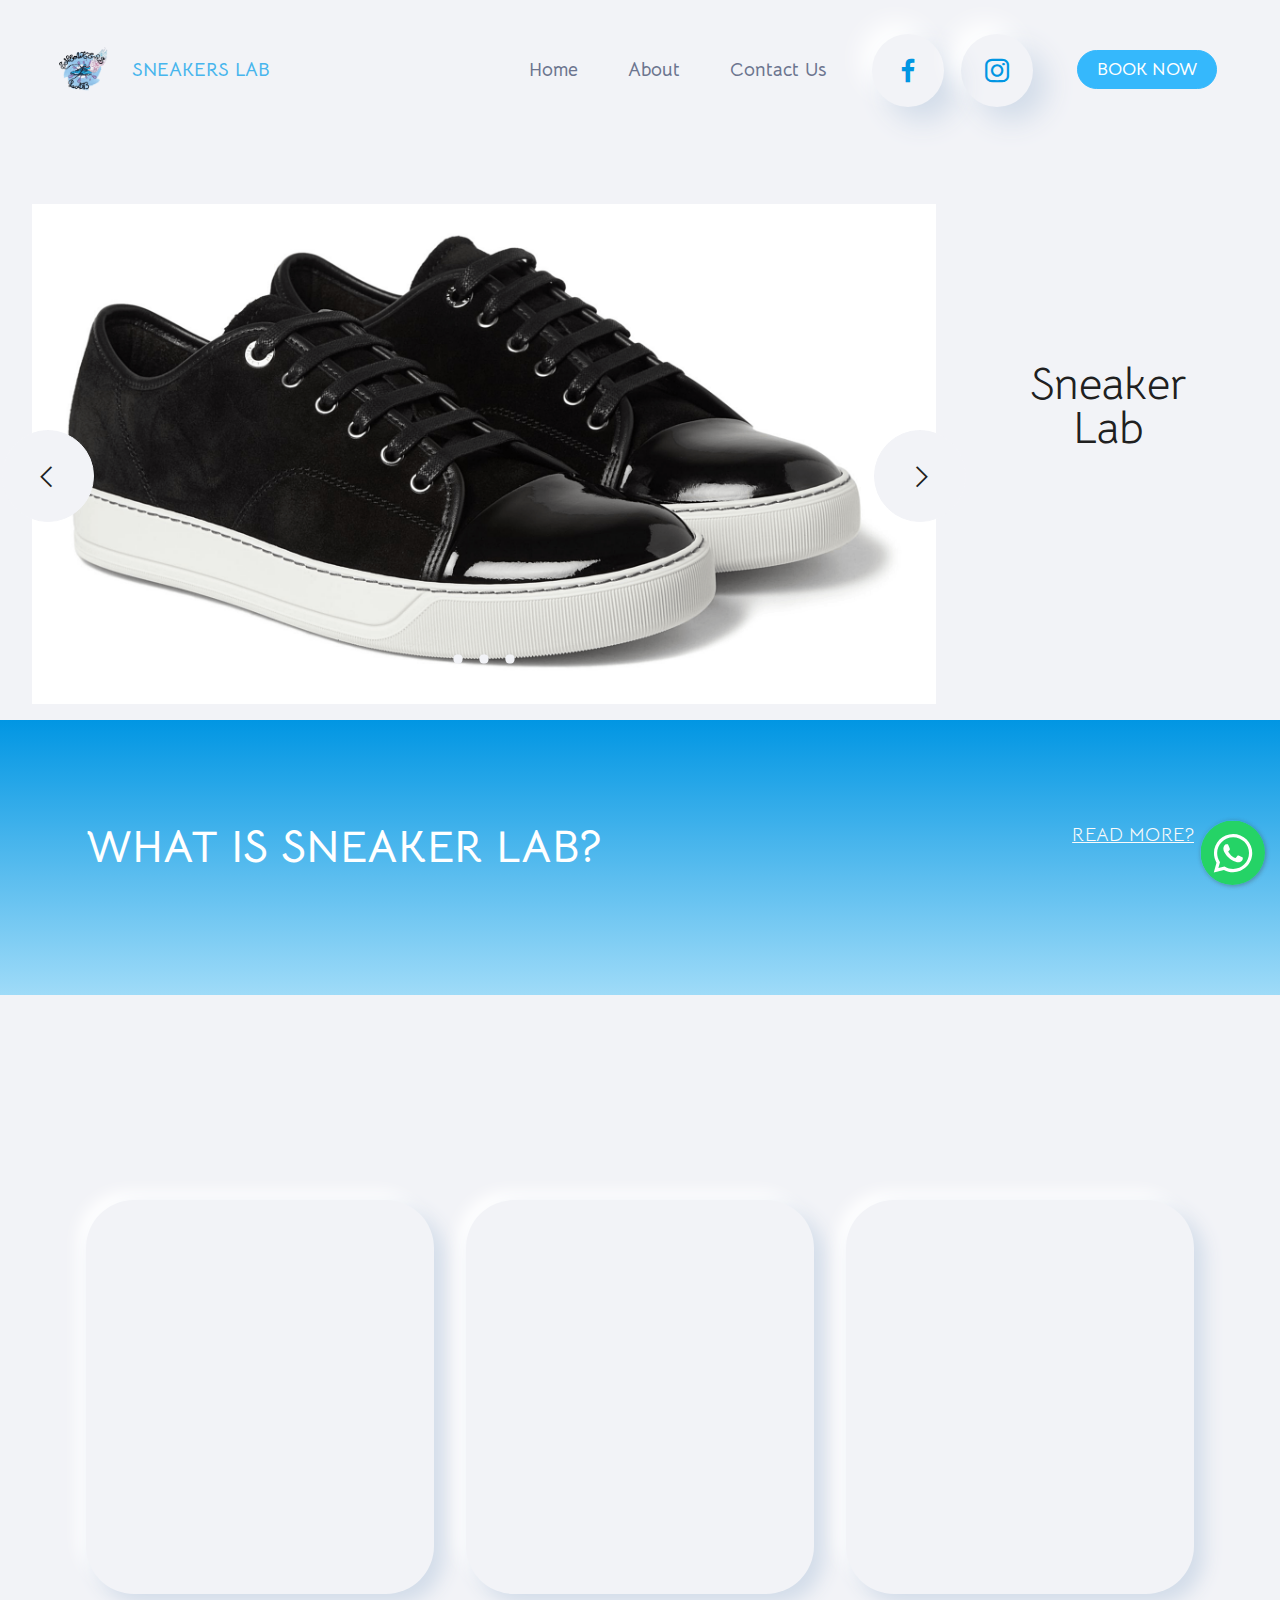
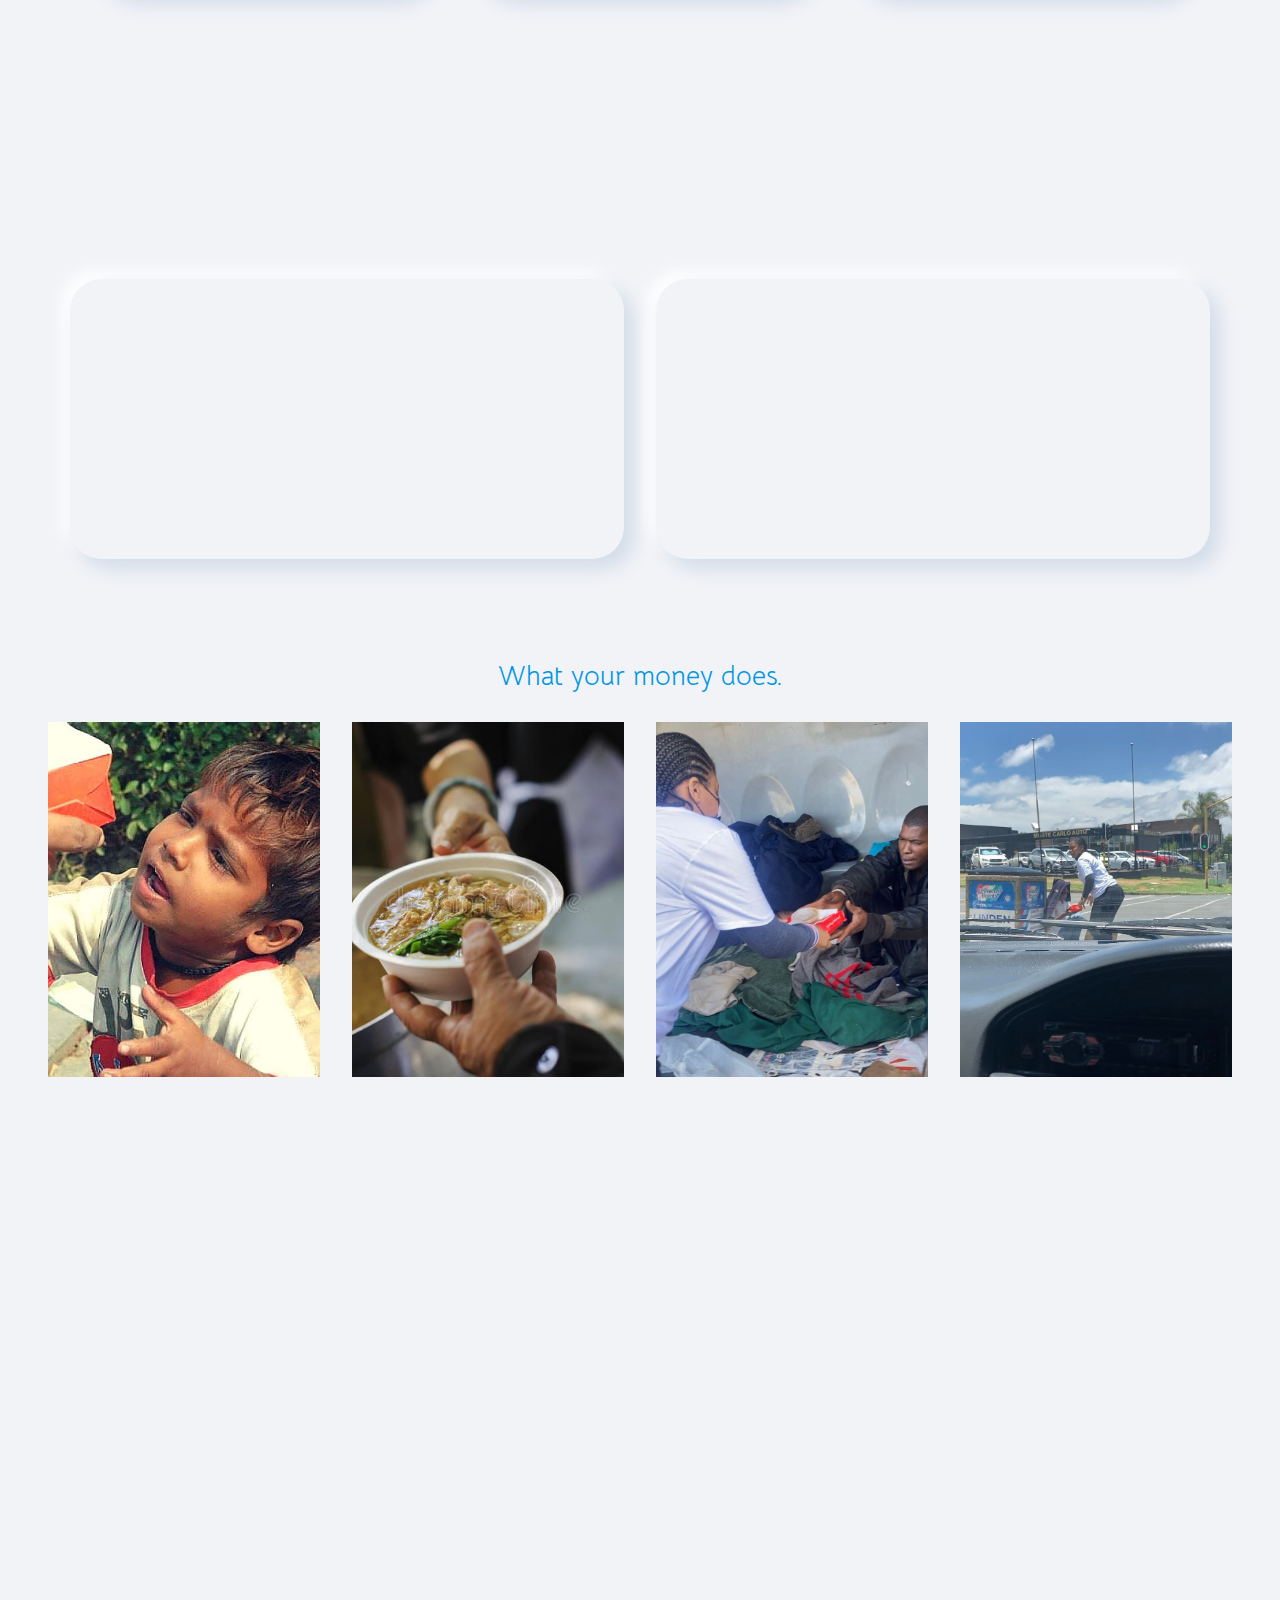
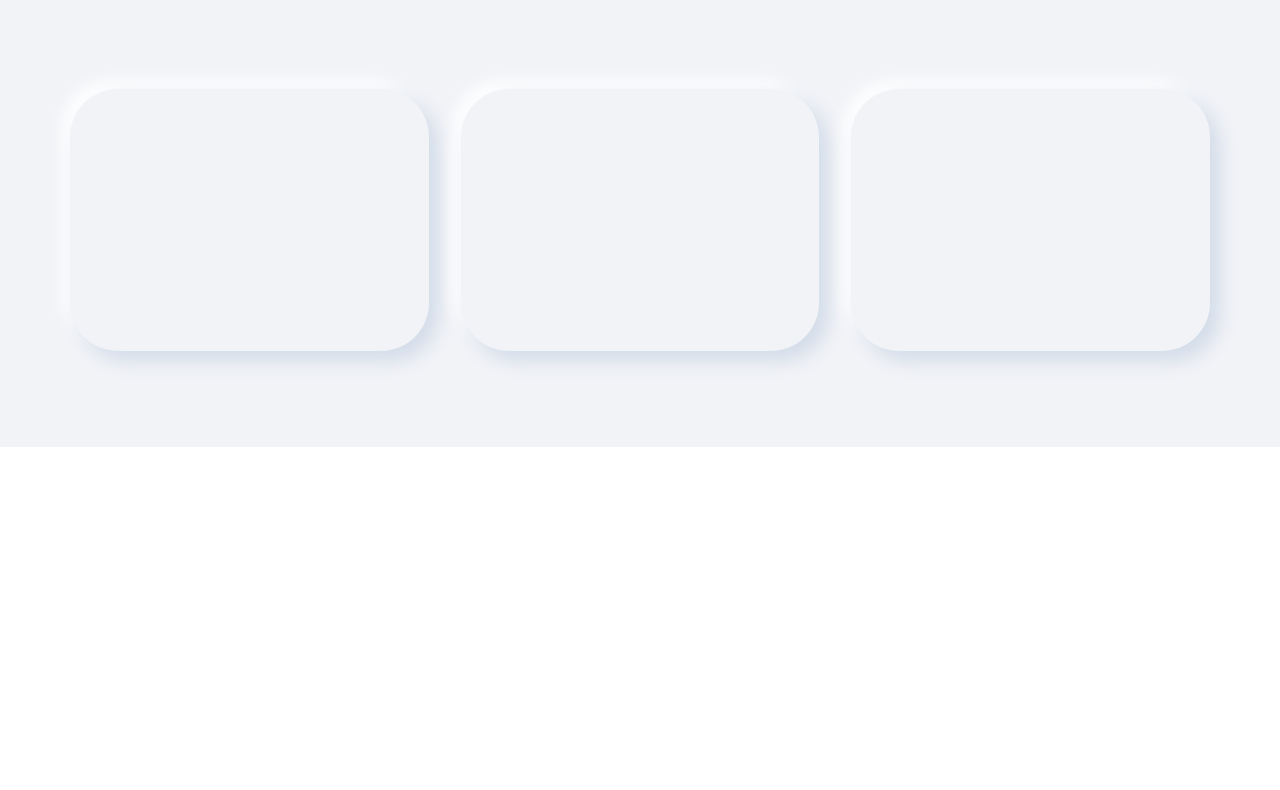
==== commit ac41c065: "Update index.html" ====
--- a/index.html
+++ b/index.html
@@ -40,7 +40,7 @@
                         <img src="[data-uri]" alt="logo" style="height: 3rem;" loading="lazy" class="lazyload" data-src="assets/images/a-new-design-made-with-postermywall-180x127.png">
                     </a>
                 </span>
-                <span class="navbar-caption-wrap"><a class="navbar-caption text-info text-primary display-7" href="index.html#intro">SNEAKER LAB</a></span>
+                <span class="navbar-caption-wrap"><a class="navbar-caption text-info text-primary display-7" href="index.html#intro">SNEAKERS LAB</a></span>
             </div>
             <button class="navbar-toggler" type="button" data-toggle="collapse" data-target="#navbarSupportedContent" aria-controls="navbarNavAltMarkup" aria-expanded="false" aria-label="Toggle navigation">
                 <div class="hamburger">
@@ -503,4 +503,4 @@
 
 Sneaker Lab Team" data-placeholder="I'd like to make a booking..." data-position="left" data-headercolor="#39847a" data-backgroundcolor="#e5ddd5" data-autoopentimeout="0" data-size="65px"><div class="floating-wpp-button" style="width: 65px; height: 65px;"><div class="floating-wpp-button-image"><!--?xml version="1.0" encoding="UTF-8" standalone="no"?--><svg xmlns="http://www.w3.org/2000/svg" xmlns:xlink="http://www.w3.org/1999/xlink" style="isolation:isolate" viewBox="0 0 800 800" width="65" height="65"><defs><clipPath id="_clipPath_A3g8G5hPEGG2L0B6hFCxamU4cc8rfqzQ"><rect width="800" height="800"></rect></clipPath></defs><g clip-path="url(#_clipPath_A3g8G5hPEGG2L0B6hFCxamU4cc8rfqzQ)"><g><path d=" M 787.59 800 L 12.41 800 C 5.556 800 0 793.332 0 785.108 L 0 14.892 C 0 6.667 5.556 0 12.41 0 L 787.59 0 C 794.444 0 800 6.667 800 14.892 L 800 785.108 C 800 793.332 794.444 800 787.59 800 Z " fill="rgb(37,211,102)"></path></g><g><path d=" M 508.558 450.429 C 502.67 447.483 473.723 433.24 468.325 431.273 C 462.929 429.308 459.003 428.328 455.078 434.22 C 451.153 440.114 439.869 453.377 436.434 457.307 C 433 461.236 429.565 461.729 423.677 458.78 C 417.79 455.834 398.818 449.617 376.328 429.556 C 358.825 413.943 347.008 394.663 343.574 388.768 C 340.139 382.873 343.207 379.687 346.155 376.752 C 348.804 374.113 352.044 369.874 354.987 366.436 C 357.931 362.999 358.912 360.541 360.875 356.614 C 362.837 352.683 361.857 349.246 360.383 346.299 C 358.912 343.352 347.136 314.369 342.231 302.579 C 337.451 291.099 332.597 292.654 328.983 292.472 C 325.552 292.301 321.622 292.265 317.698 292.265 C 313.773 292.265 307.394 293.739 301.996 299.632 C 296.6 305.527 281.389 319.772 281.389 348.752 C 281.389 377.735 302.487 405.731 305.431 409.661 C 308.376 413.592 346.949 473.062 406.015 498.566 C 420.062 504.634 431.03 508.256 439.581 510.969 C 453.685 515.451 466.521 514.818 476.666 513.302 C 487.978 511.613 511.502 499.06 516.409 485.307 C 521.315 471.55 521.315 459.762 519.842 457.307 C 518.371 454.851 514.446 453.377 508.558 450.429 Z  M 401.126 597.117 L 401.047 597.117 C 365.902 597.104 331.431 587.661 301.36 569.817 L 294.208 565.572 L 220.08 585.017 L 239.866 512.743 L 235.21 505.332 C 215.604 474.149 205.248 438.108 205.264 401.1 C 205.307 293.113 293.17 205.257 401.204 205.257 C 453.518 205.275 502.693 225.674 539.673 262.696 C 576.651 299.716 597.004 348.925 596.983 401.258 C 596.939 509.254 509.078 597.117 401.126 597.117 Z  M 567.816 234.565 C 523.327 190.024 464.161 165.484 401.124 165.458 C 271.24 165.458 165.529 271.161 165.477 401.085 C 165.46 442.617 176.311 483.154 196.932 518.892 L 163.502 641 L 288.421 608.232 C 322.839 627.005 361.591 636.901 401.03 636.913 L 401.126 636.913 L 401.127 636.913 C 530.998 636.913 636.717 531.2 636.77 401.274 C 636.794 338.309 612.306 279.105 567.816 234.565" fill-rule="evenodd" fill="rgb(255,255,255)"></path></g></g></svg></div></div></div>
  </body>
-</html>+</html>
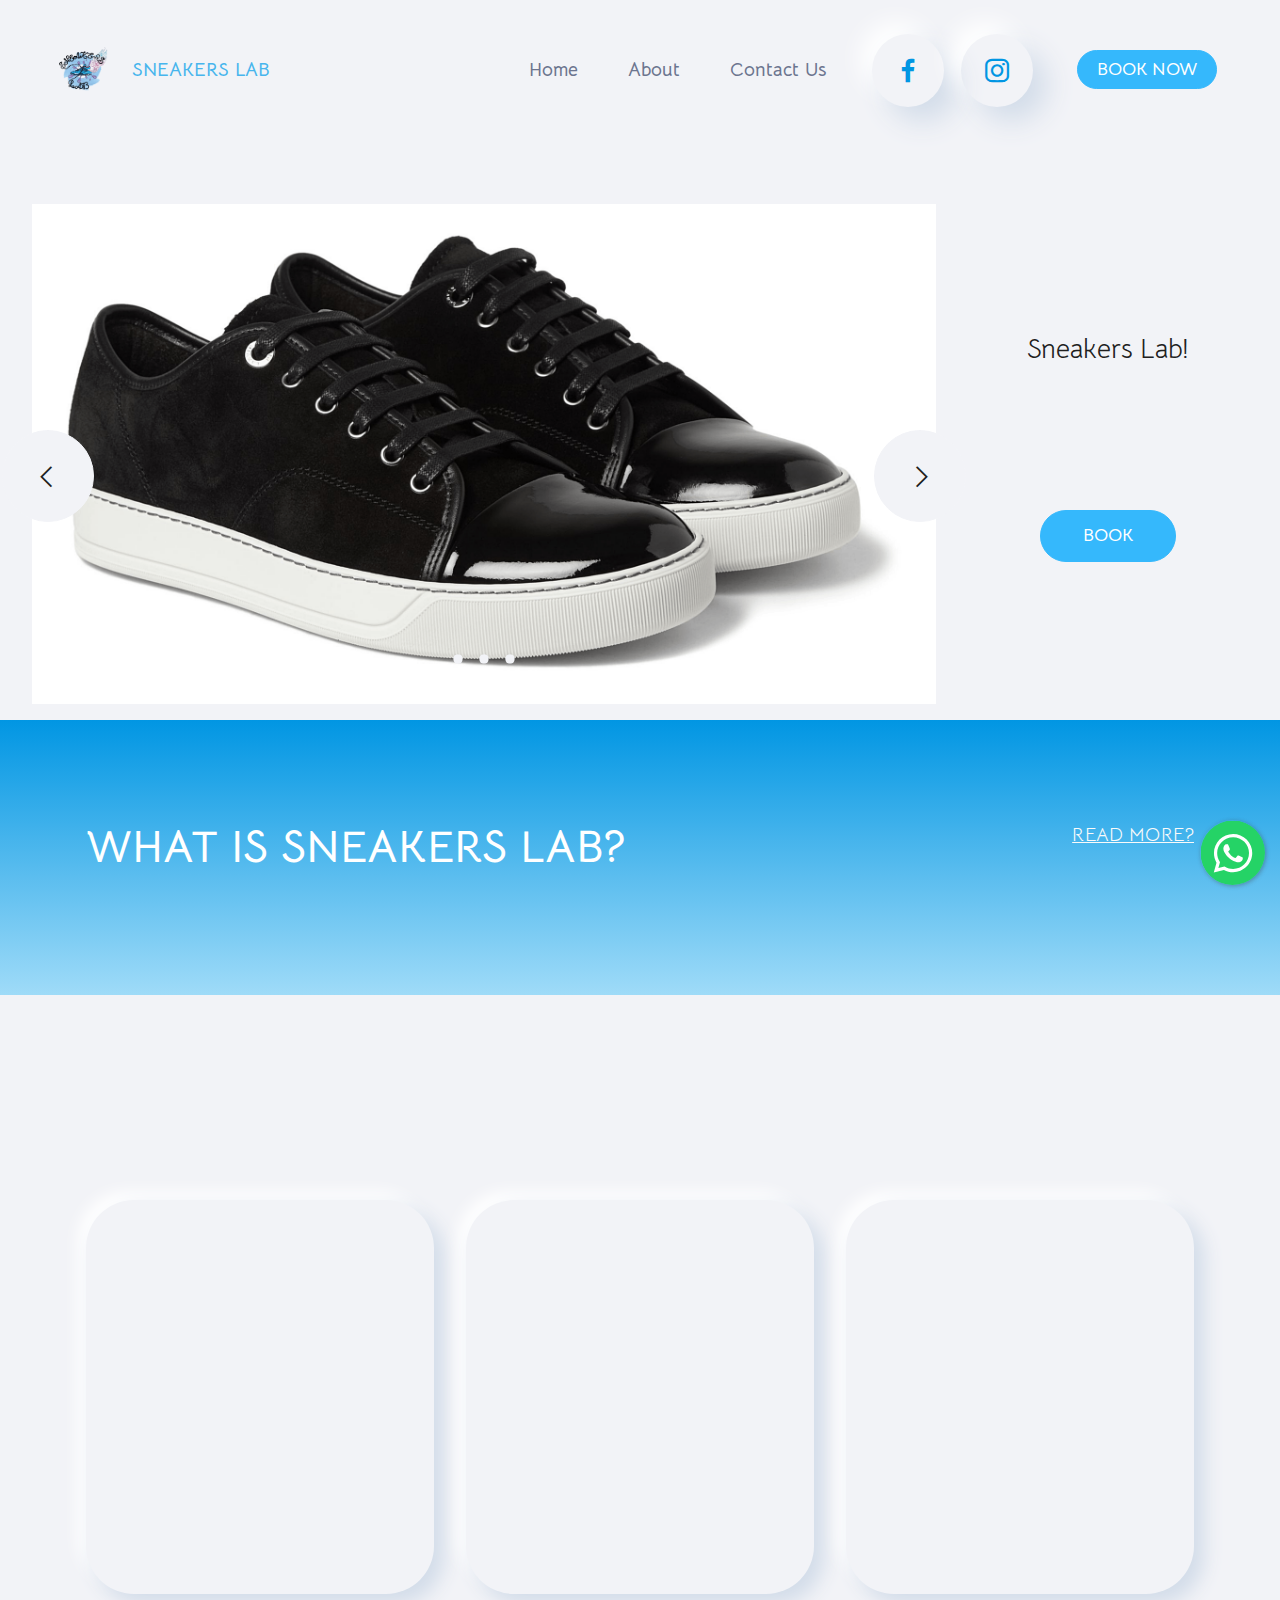
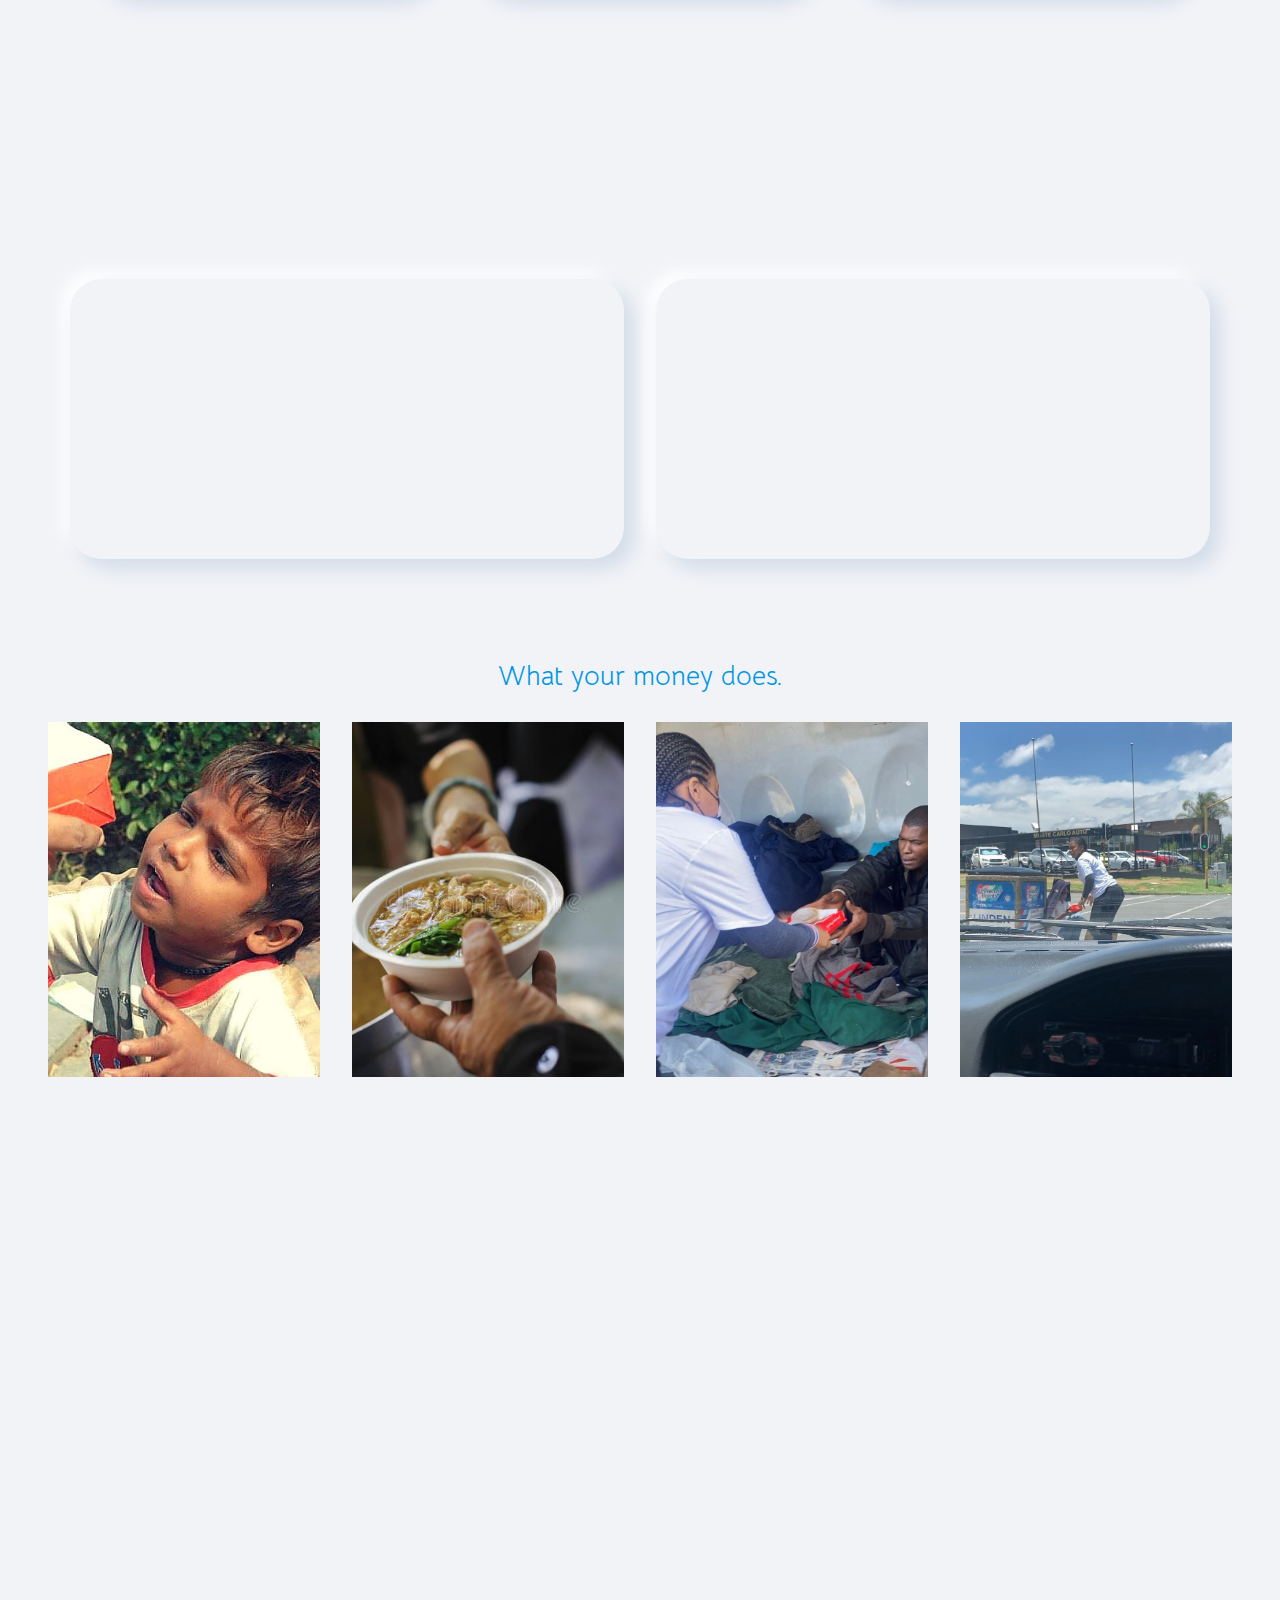
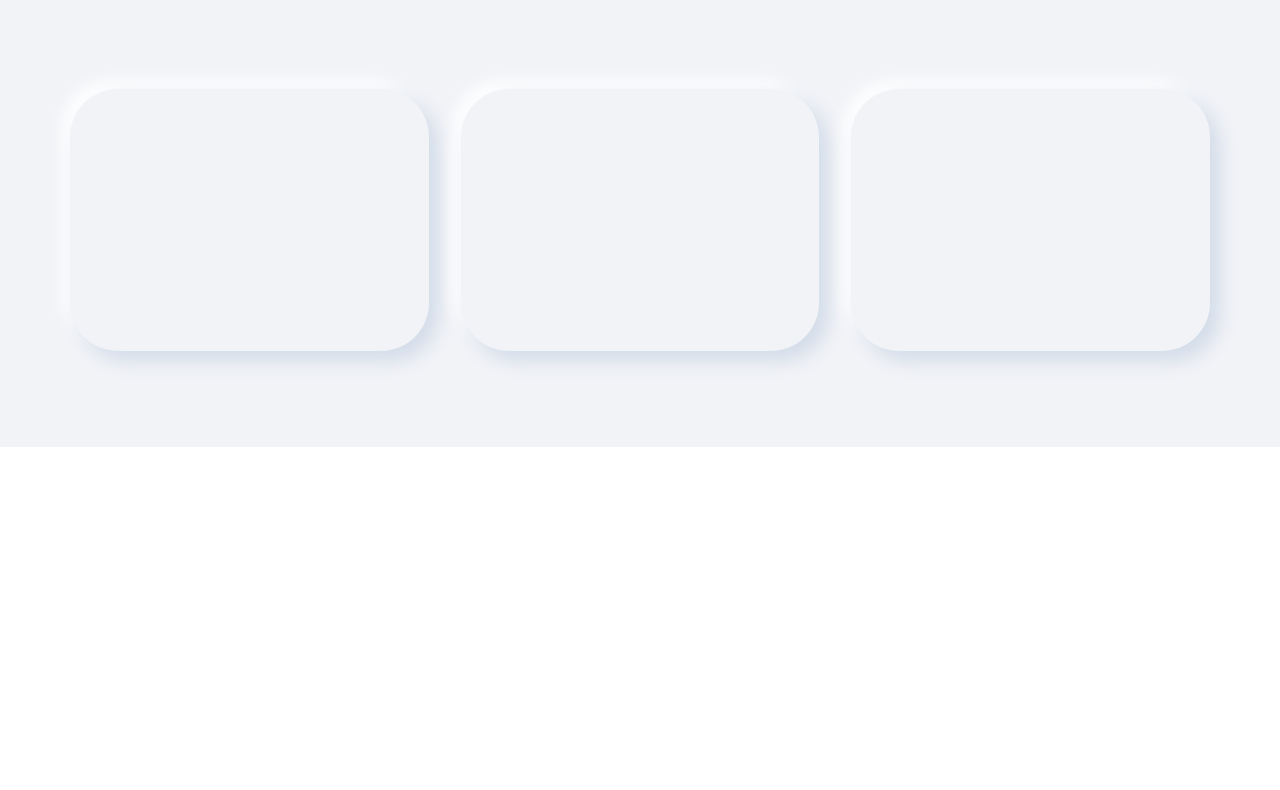
==== commit dca0937a: "create github pages" ====
--- a/index.html
+++ b/index.html
@@ -5,6 +5,10 @@
   <meta charset="UTF-8">
   <meta http-equiv="X-UA-Compatible" content="IE=edge">
   
+  <meta name="twitter:card" content="summary_large_image"/>
+  <meta name="twitter:image:src" content="">
+  <meta property="og:image" content="">
+  <meta name="twitter:title" content="Home">
   <meta name="viewport" content="width=device-width, initial-scale=1, minimum-scale=1">
   <link rel="shortcut icon" href="assets/images/a-new-design-made-with-postermywall-180x127.png" type="image/x-icon">
   <meta name="description" content="">
@@ -17,8 +21,8 @@
   <link rel="stylesheet" href="assets/bootstrap/css/bootstrap-grid.min.css">
   <link rel="stylesheet" href="assets/bootstrap/css/bootstrap-reboot.min.css">
   <link rel="stylesheet" href="assets/animatecss/animate.css">
-    <link rel="stylesheet" href="assets/chatbutton/floating-wpp.css">
-  <link rel="stylesheet" href="assets/dropdown/css/style.css">
+  <link rel="stylesheet" href="assets/chatbutton/floating-wpp.css">
+    <link rel="stylesheet" href="assets/dropdown/css/style.css">
   <link rel="stylesheet" href="assets/socicon/css/styles.css">
   <link rel="preload" href="https://fonts.googleapis.com/css?family=Bellota+Text:300,300i,400,400i,700,700i&display=swap" as="style" onload="this.onload=null;this.rel='stylesheet'">
   <noscript><link rel="stylesheet" href="https://fonts.googleapis.com/css?family=Bellota+Text:300,300i,400,400i,700,700i&display=swap"></noscript>
@@ -27,7 +31,21 @@
   
   
   
-</head>
+
+<meta name="theme-color" content="#35b8fc">
+<link rel="manifest" href="manifest.json">
+<script src="sw-connect.js"></script>
+<meta name="apple-mobile-web-app-capable" content="yes">
+<link rel="apple-touch-startup-image" media="(device-width: 320px) and (device-height: 568px) and (-webkit-device-pixel-ratio: 2) and (orientation: portrait)" href="assets/images/apple-launch-640x1136.png">
+<link rel="apple-touch-startup-image" media="(device-width: 375px) and (device-height: 667px) and (-webkit-device-pixel-ratio: 2) and (orientation: portrait)" href="assets/images/apple-launch-750x1334.png">
+<link rel="apple-touch-startup-image" media="(device-width: 414px) and (device-height: 736px) and (-webkit-device-pixel-ratio: 3) and (orientation: portrait)" href="assets/images/apple-launch-1242x2208.png">
+<link rel="apple-touch-startup-image" media="(device-width: 375px) and (device-height: 812px) and (-webkit-device-pixel-ratio: 3) and (orientation: portrait)" href="assets/images/apple-launch-1125x2436.png">
+<link rel="apple-touch-startup-image" media="(device-width: 768px) and (device-height: 1024px) and (-webkit-device-pixel-ratio: 2) and (orientation: portrait)" href="assets/images/apple-launch-1536x2048.png">
+<link rel="apple-touch-startup-image" media="(device-width: 834px) and (device-height: 1112px) and (-webkit-device-pixel-ratio: 2) and (orientation: portrait)" href="assets/images/apple-launch-1668x2224.png">
+<link rel="apple-touch-startup-image" media="(device-width: 1024px) and (device-height: 1366px) and (-webkit-device-pixel-ratio: 2) and (orientation: portrait)" href="assets/images/apple-launch-2048x2732.png">
+<meta name="apple-mobile-web-app-status-bar-style" content="default">
+<meta name="apple-mobile-web-app-title" content="undefined">
+<link rel="apple-touch-icon" href="apple-touch-icon.png"></head>
 <body>
   
   <section class="menu menu1 cid-sWu8OnrhrU" once="menu" id="header">
@@ -78,9 +96,9 @@
     <div class="container-fluid">
         <div class="row justify-content-center">
             <div class="col-12 col-md-12 col-lg-9">
-                <div class="carousel slide carousel-fade" id="sYumFVxSzv" data-ride="carousel" data-bs-ride="carousel" data-interval="4000" data-bs-interval="4000">
+                <div class="carousel slide carousel-fade" id="t3rZKwTILy" data-ride="carousel" data-bs-ride="carousel" data-interval="5000" data-bs-interval="5000">
                     <ol class="carousel-indicators">
-                        <li data-slide-to="0" data-bs-slide-to="0" class="active" data-target="#sYumFVxSzv" data-bs-target="#sYumFVxSzv"></li><li data-slide-to="1" data-bs-slide-to="1" class="active" data-target="#sYumFVxSzv" data-bs-target="#sYumFVxSzv"></li><li data-slide-to="2" data-bs-slide-to="2" class="active" data-target="#sYumFVxSzv" data-bs-target="#sYumFVxSzv"></li>
+                        <li data-slide-to="0" data-bs-slide-to="0" class="active" data-target="#t3rZKwTILy" data-bs-target="#t3rZKwTILy"></li><li data-slide-to="1" data-bs-slide-to="1" class="active" data-target="#t3rZKwTILy" data-bs-target="#t3rZKwTILy"></li><li data-slide-to="2" data-bs-slide-to="2" class="active" data-target="#t3rZKwTILy" data-bs-target="#t3rZKwTILy"></li>
                         
                         
                     </ol>
@@ -104,11 +122,11 @@
                             </div>
                         </div>
                     </div>
-                    <a class="carousel-control carousel-control-prev" role="button" data-slide="prev" data-bs-slide="prev" href="#sYumFVxSzv">
+                    <a class="carousel-control carousel-control-prev" role="button" data-slide="prev" data-bs-slide="prev" href="#t3rZKwTILy">
                         <span class="mobi-mbri mobi-mbri-arrow-prev" aria-hidden="true"></span>
                         <span class="sr-only visually-hidden">Previous</span>
                     </a>
-                    <a class="carousel-control carousel-control-next" role="button" data-slide="next" data-bs-slide="next" href="#sYumFVxSzv">
+                    <a class="carousel-control carousel-control-next" role="button" data-slide="next" data-bs-slide="next" href="#t3rZKwTILy">
                         <span class="mobi-mbri mobi-mbri-arrow-next" aria-hidden="true"></span>
                         <span class="sr-only visually-hidden">Next</span>
                     </a>
@@ -117,9 +135,9 @@
             <div class="col-12 col-md-12 col-lg-3 height_100">
                 <div class="content_wrap">
                     <div class="header_box">
-                        <h5 class="mbr-section-title mbr-fonts-style display-2">Sneaker Lab</h5>
+                        <h5 class="mbr-section-title mbr-fonts-style display-5">Sneakers Lab!</h5>
                         <p class="mbr-section-text mb-0 mbr-fonts-style display-4">For the Best Clean sneakers make your booking and bring those sneakers for a fix.</p>
-                        
+                        <div class="mbr-section-btn"><a class="btn btn-lg btn-primary display-4" href="booking.html#booking">BOOK</a></div>
                     
                     </div>
                 </div>
@@ -139,7 +157,7 @@
 			<div class="col-lg-12 col-md-12">
 				<div class="content-inner d-flex justify-content-between flex-wrap align-center">
 					<div class="left-content">
-						<h1 class="mbr-fonts-style mbr-section-title mbr-bold align-left display-2">WHAT IS SNEAKER LAB?
+						<h1 class="mbr-fonts-style mbr-section-title mbr-bold align-left display-2">WHAT IS SNEAKERS LAB?
 						</h1>
 						<p class="mbr-text align-left mbr-fonts-style display-7">It is a laboratory&nbsp; which focuses on the washing sneakers with the best chemicals<br>with the intention of keeping them new and clean as possible.</p>
 					</div>
@@ -217,7 +235,7 @@
                     <p class="mbr-text align-left mbr-fonts-style mb-4 display-7">I once brought my sneaker to them and i never regretted myself, they came back smelling fresh and so clean. I was really happy with the service<br></p>
                     <div class="d-flex mb-md-0 mb-4">
                         <div class="image-wrapper">
-                            <img src="[data-uri]" alt="sandile" loading="lazy" class="lazyload" data-src="assets/images/mbr-139x229.png">
+                            <img src="[data-uri]" alt="sandile" loading="lazy" class="lazyload" data-src="assets/images/20210627-140640-139x247.jpg">
                         </div>
                         <div class="text-wrapper">
                             <p class="name mbr-fonts-style mb-1 display-7">
@@ -262,32 +280,32 @@
         </div>
         <div class="row mbr-gallery mt-4">
             <div class="col-12 col-md-6 col-lg-3 item gallery-image active">
-                <div class="item-wrapper" data-toggle="modal" data-target="#sYumG0rHiR-modal" data-bs-toggle="modal">
-                    <img class="w-100 lazyload" src="[data-uri]" alt="" data-slide-to="0" data-bs-slide-to="0" data-target="#lb-sYumG0rHiR" loading="lazy" data-src="assets/images/poor3-1200x627.jpg">
+                <div class="item-wrapper" data-toggle="modal" data-target="#t3rZKBvfRQ-modal" data-bs-toggle="modal">
+                    <img class="w-100 lazyload" src="[data-uri]" alt="" data-slide-to="0" data-bs-slide-to="0" data-target="#lb-t3rZKBvfRQ" loading="lazy" data-src="assets/images/poor3-1200x627.jpg">
                     <div class="icon-wrapper">
                         <span class="mobi-mbri mobi-mbri-search mbr-iconfont mbr-iconfont-btn"></span>
                     </div>
                 </div>
                 
             </div><div class="col-12 col-md-6 col-lg-3 item gallery-image active">
-                <div class="item-wrapper" data-toggle="modal" data-target="#sYumG0rHiR-modal" data-bs-toggle="modal">
-                    <img class="w-100 lazyload" src="[data-uri]" alt="" data-slide-to="1" data-bs-slide-to="1" data-target="#lb-sYumG0rHiR" loading="lazy" data-src="assets/images/poor2-800x532.jpg">
+                <div class="item-wrapper" data-toggle="modal" data-target="#t3rZKBvfRQ-modal" data-bs-toggle="modal">
+                    <img class="w-100 lazyload" src="[data-uri]" alt="" data-slide-to="1" data-bs-slide-to="1" data-target="#lb-t3rZKBvfRQ" loading="lazy" data-src="assets/images/poor2-800x532.jpg">
                     <div class="icon-wrapper">
                         <span class="mobi-mbri mobi-mbri-search mbr-iconfont mbr-iconfont-btn"></span>
                     </div>
                 </div>
                 
             </div><div class="col-12 col-md-6 col-lg-3 item gallery-image active">
-                <div class="item-wrapper" data-toggle="modal" data-target="#sYumG0rHiR-modal" data-bs-toggle="modal">
-                    <img class="w-100 lazyload" src="[data-uri]" alt="" data-slide-to="2" data-bs-slide-to="2" data-target="#lb-sYumG0rHiR" loading="lazy" data-src="assets/images/photo1-750x977.jpg">
+                <div class="item-wrapper" data-toggle="modal" data-target="#t3rZKBvfRQ-modal" data-bs-toggle="modal">
+                    <img class="w-100 lazyload" src="[data-uri]" alt="" data-slide-to="2" data-bs-slide-to="2" data-target="#lb-t3rZKBvfRQ" loading="lazy" data-src="assets/images/photo1-750x977.jpg">
                     <div class="icon-wrapper">
                         <span class="mobi-mbri mobi-mbri-search mbr-iconfont mbr-iconfont-btn"></span>
                     </div>
                 </div>
                 
             </div><div class="col-12 col-md-6 col-lg-3 item gallery-image active">
-                <div class="item-wrapper" data-toggle="modal" data-target="#sYumG0rHiR-modal" data-bs-toggle="modal">
-                    <img class="w-100 lazyload" src="[data-uri]" alt="" data-slide-to="3" data-bs-slide-to="3" data-target="#lb-sYumG0rHiR" loading="lazy" data-src="assets/images/photo5-750x973.jpg">
+                <div class="item-wrapper" data-toggle="modal" data-target="#t3rZKBvfRQ-modal" data-bs-toggle="modal">
+                    <img class="w-100 lazyload" src="[data-uri]" alt="" data-slide-to="3" data-bs-slide-to="3" data-target="#lb-t3rZKBvfRQ" loading="lazy" data-src="assets/images/photo5-750x973.jpg">
                     <div class="icon-wrapper">
                         <span class="mobi-mbri mobi-mbri-search mbr-iconfont mbr-iconfont-btn"></span>
                     </div>
@@ -299,11 +317,11 @@
             
         </div>
 
-        <div class="modal mbr-slider" tabindex="-1" role="dialog" aria-hidden="true" id="sYumG0rHiR-modal">
+        <div class="modal mbr-slider" tabindex="-1" role="dialog" aria-hidden="true" id="t3rZKBvfRQ-modal">
             <div class="modal-dialog" role="document">
                 <div class="modal-content">
                     <div class="modal-body">
-                        <div class="carousel slide carousel-fade" id="lb-sYumG0rHiR" data-ride="carousel" data-interval="7000">
+                        <div class="carousel slide carousel-fade" id="lb-t3rZKBvfRQ" data-ride="carousel" data-interval="7000">
                             <div class="carousel-inner">
                                 <div class="carousel-item active">
                                     <img class="d-block w-100 lazyload" src="[data-uri]" alt="" loading="lazy" data-src="assets/images/poor3-1200x627.jpg">
@@ -319,18 +337,18 @@
                                 
                             </div>
                             <ol class="carousel-indicators">
-                                <li data-slide-to="0" class="active" data-bs-slide-to="0" data-target="#lb-sYumG0rHiR"></li><li data-slide-to="1" class="" data-bs-slide-to="1" data-target="#lb-sYumG0rHiR"></li><li data-slide-to="2" class="" data-bs-slide-to="2" data-target="#lb-sYumG0rHiR"></li><li data-slide-to="3" class="" data-bs-slide-to="3" data-target="#lb-sYumG0rHiR"></li>
+                                <li data-slide-to="0" class="active" data-bs-slide-to="0" data-target="#lb-t3rZKBvfRQ"></li><li data-slide-to="1" class="" data-bs-slide-to="1" data-target="#lb-t3rZKBvfRQ"></li><li data-slide-to="2" class="" data-bs-slide-to="2" data-target="#lb-t3rZKBvfRQ"></li><li data-slide-to="3" class="" data-bs-slide-to="3" data-target="#lb-t3rZKBvfRQ"></li>
                                 
                                 
                                 
                             </ol>
                             <a role="button" href="" class="close" data-dismiss="modal" aria-label="Close">
                             </a>
-                            <a class="carousel-control-prev carousel-control" role="button" data-slide="prev" href="#lb-sYumG0rHiR">
+                            <a class="carousel-control-prev carousel-control" role="button" data-slide="prev" href="#lb-t3rZKBvfRQ">
                                 <span class="mobi-mbri mobi-mbri-arrow-prev" aria-hidden="true"></span>
                                 <span class="sr-only">Previous</span>
                             </a>
-                            <a class="carousel-control-next carousel-control" role="button" data-slide="next" href="#lb-sYumG0rHiR">
+                            <a class="carousel-control-next carousel-control" role="button" data-slide="next" href="#lb-t3rZKBvfRQ">
                                 <span class="mobi-mbri mobi-mbri-arrow-next" aria-hidden="true"></span>
                                 <span class="sr-only">Next</span>
                             </a>
@@ -397,7 +415,7 @@
                 <div class="card-wrapper">
                     <div class="card-box align-left">
                         <div class="iconfont-wrapper">
-                            <a href="mailto:msandory@gmail.com"><span class="mbr-iconfont mobi-mbri-letter mobi-mbri"></span></a>
+                            <a href="mailto:sneakerslab68@gmail.com"><span class="mbr-iconfont mobi-mbri-letter mobi-mbri"></span></a>
                         </div>
                         <h5 class="card-title mbr-fonts-style display-5"><strong>Email</strong></h5>
                         <p class="card-text mbr-fonts-style display-7">sneakerslab68@gmail.com<br></p>
@@ -485,9 +503,9 @@
   <script src="assets/bootstrap/js/bootstrap.min.js"></script>
   <script src="assets/smoothscroll/smooth-scroll.js"></script>
   <script src="assets/viewportchecker/jquery.viewportchecker.js"></script>
-      <script src="assets/chatbutton/floating-wpp.js"></script>
+  <script src="assets/chatbutton/floating-wpp.js"></script>
   <script src="assets/chatbutton/script.js"></script>
-  <script src="assets/dropdown/js/nav-dropdown.js"></script>
+      <script src="assets/dropdown/js/nav-dropdown.js"></script>
   <script src="assets/dropdown/js/navbar-dropdown.js"></script>
   <script src="assets/touchswipe/jquery.touch-swipe.min.js"></script>
   <script src="assets/sociallikes/social-likes.js"></script>
@@ -502,5 +520,6 @@
 Type a message here. It will go straight to our phone! 🔥
 
 Sneaker Lab Team" data-placeholder="I'd like to make a booking..." data-position="left" data-headercolor="#39847a" data-backgroundcolor="#e5ddd5" data-autoopentimeout="0" data-size="65px"><div class="floating-wpp-button" style="width: 65px; height: 65px;"><div class="floating-wpp-button-image"><!--?xml version="1.0" encoding="UTF-8" standalone="no"?--><svg xmlns="http://www.w3.org/2000/svg" xmlns:xlink="http://www.w3.org/1999/xlink" style="isolation:isolate" viewBox="0 0 800 800" width="65" height="65"><defs><clipPath id="_clipPath_A3g8G5hPEGG2L0B6hFCxamU4cc8rfqzQ"><rect width="800" height="800"></rect></clipPath></defs><g clip-path="url(#_clipPath_A3g8G5hPEGG2L0B6hFCxamU4cc8rfqzQ)"><g><path d=" M 787.59 800 L 12.41 800 C 5.556 800 0 793.332 0 785.108 L 0 14.892 C 0 6.667 5.556 0 12.41 0 L 787.59 0 C 794.444 0 800 6.667 800 14.892 L 800 785.108 C 800 793.332 794.444 800 787.59 800 Z " fill="rgb(37,211,102)"></path></g><g><path d=" M 508.558 450.429 C 502.67 447.483 473.723 433.24 468.325 431.273 C 462.929 429.308 459.003 428.328 455.078 434.22 C 451.153 440.114 439.869 453.377 436.434 457.307 C 433 461.236 429.565 461.729 423.677 458.78 C 417.79 455.834 398.818 449.617 376.328 429.556 C 358.825 413.943 347.008 394.663 343.574 388.768 C 340.139 382.873 343.207 379.687 346.155 376.752 C 348.804 374.113 352.044 369.874 354.987 366.436 C 357.931 362.999 358.912 360.541 360.875 356.614 C 362.837 352.683 361.857 349.246 360.383 346.299 C 358.912 343.352 347.136 314.369 342.231 302.579 C 337.451 291.099 332.597 292.654 328.983 292.472 C 325.552 292.301 321.622 292.265 317.698 292.265 C 313.773 292.265 307.394 293.739 301.996 299.632 C 296.6 305.527 281.389 319.772 281.389 348.752 C 281.389 377.735 302.487 405.731 305.431 409.661 C 308.376 413.592 346.949 473.062 406.015 498.566 C 420.062 504.634 431.03 508.256 439.581 510.969 C 453.685 515.451 466.521 514.818 476.666 513.302 C 487.978 511.613 511.502 499.06 516.409 485.307 C 521.315 471.55 521.315 459.762 519.842 457.307 C 518.371 454.851 514.446 453.377 508.558 450.429 Z  M 401.126 597.117 L 401.047 597.117 C 365.902 597.104 331.431 587.661 301.36 569.817 L 294.208 565.572 L 220.08 585.017 L 239.866 512.743 L 235.21 505.332 C 215.604 474.149 205.248 438.108 205.264 401.1 C 205.307 293.113 293.17 205.257 401.204 205.257 C 453.518 205.275 502.693 225.674 539.673 262.696 C 576.651 299.716 597.004 348.925 596.983 401.258 C 596.939 509.254 509.078 597.117 401.126 597.117 Z  M 567.816 234.565 C 523.327 190.024 464.161 165.484 401.124 165.458 C 271.24 165.458 165.529 271.161 165.477 401.085 C 165.46 442.617 176.311 483.154 196.932 518.892 L 163.502 641 L 288.421 608.232 C 322.839 627.005 361.591 636.901 401.03 636.913 L 401.126 636.913 L 401.127 636.913 C 530.998 636.913 636.717 531.2 636.77 401.274 C 636.794 338.309 612.306 279.105 567.816 234.565" fill-rule="evenodd" fill="rgb(255,255,255)"></path></g></g></svg></div></div></div>
- </body>
-</html>
+ 
+</body>
+</html>